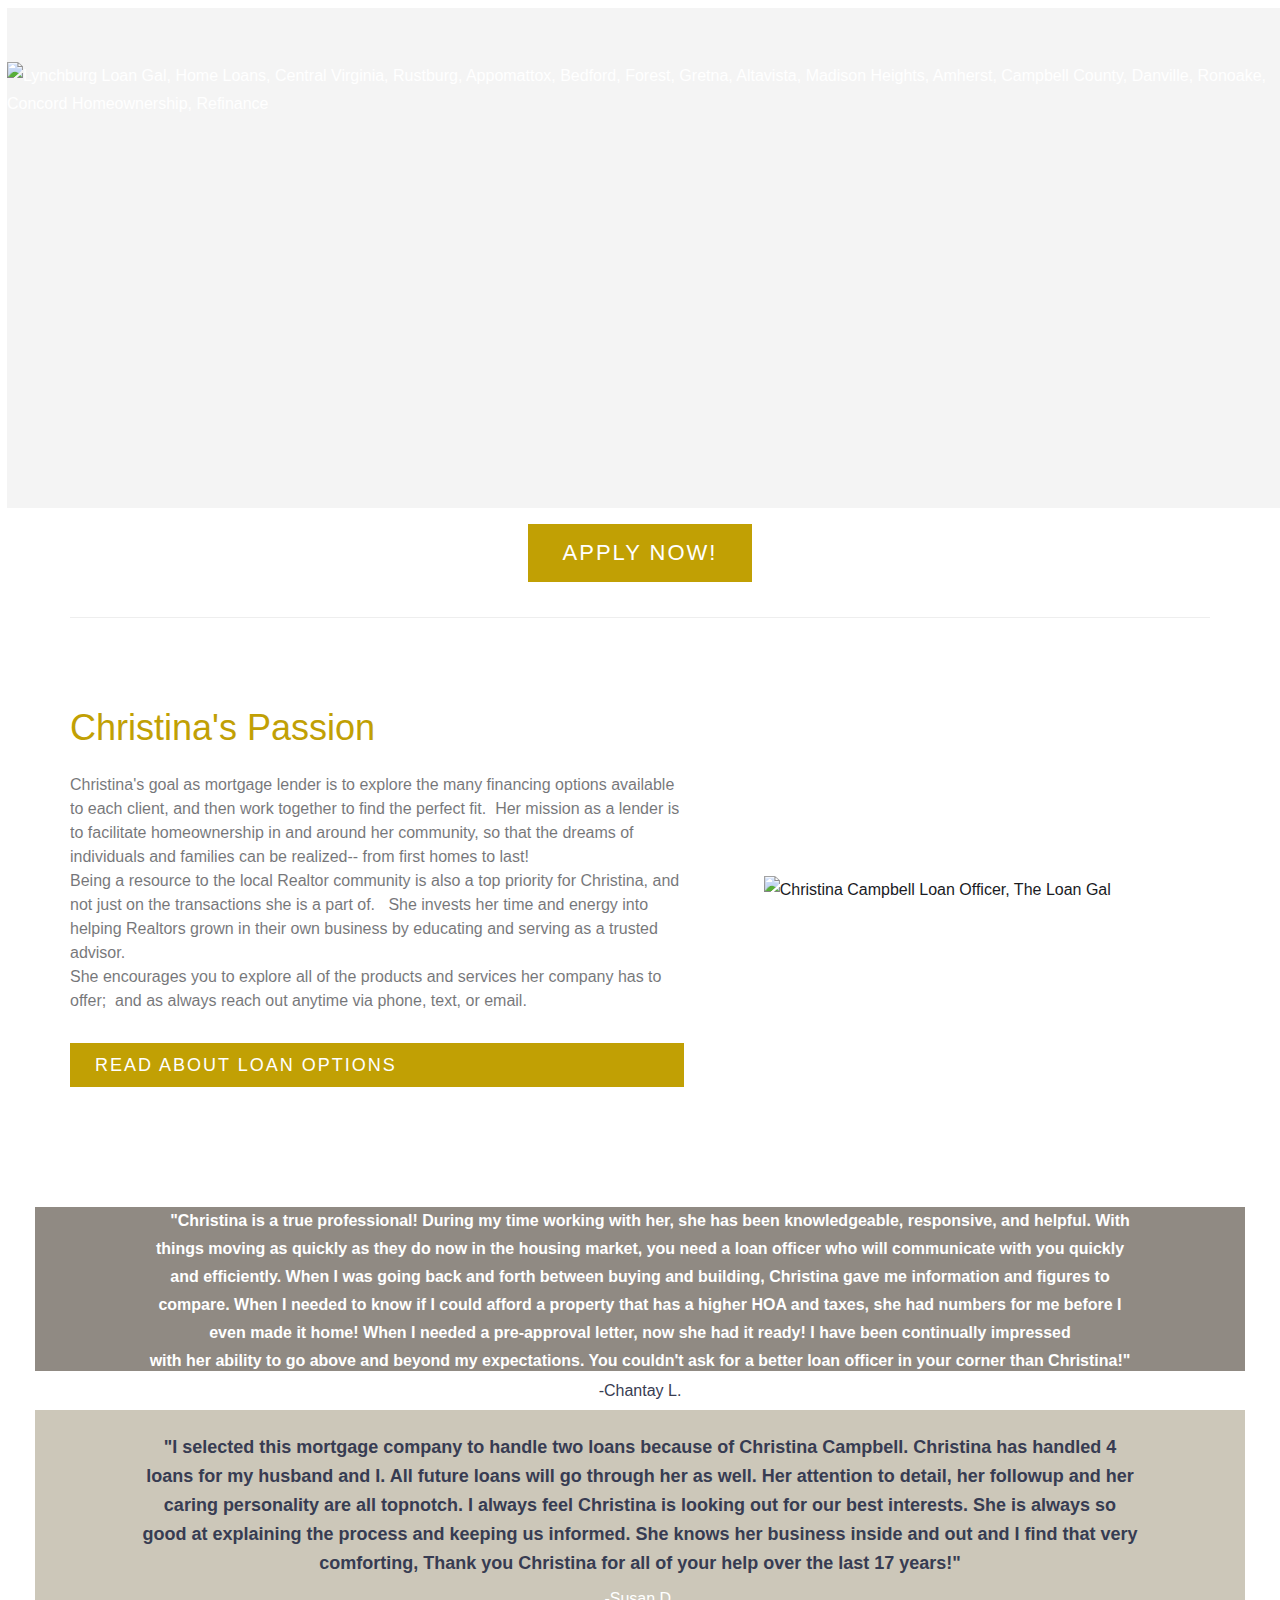
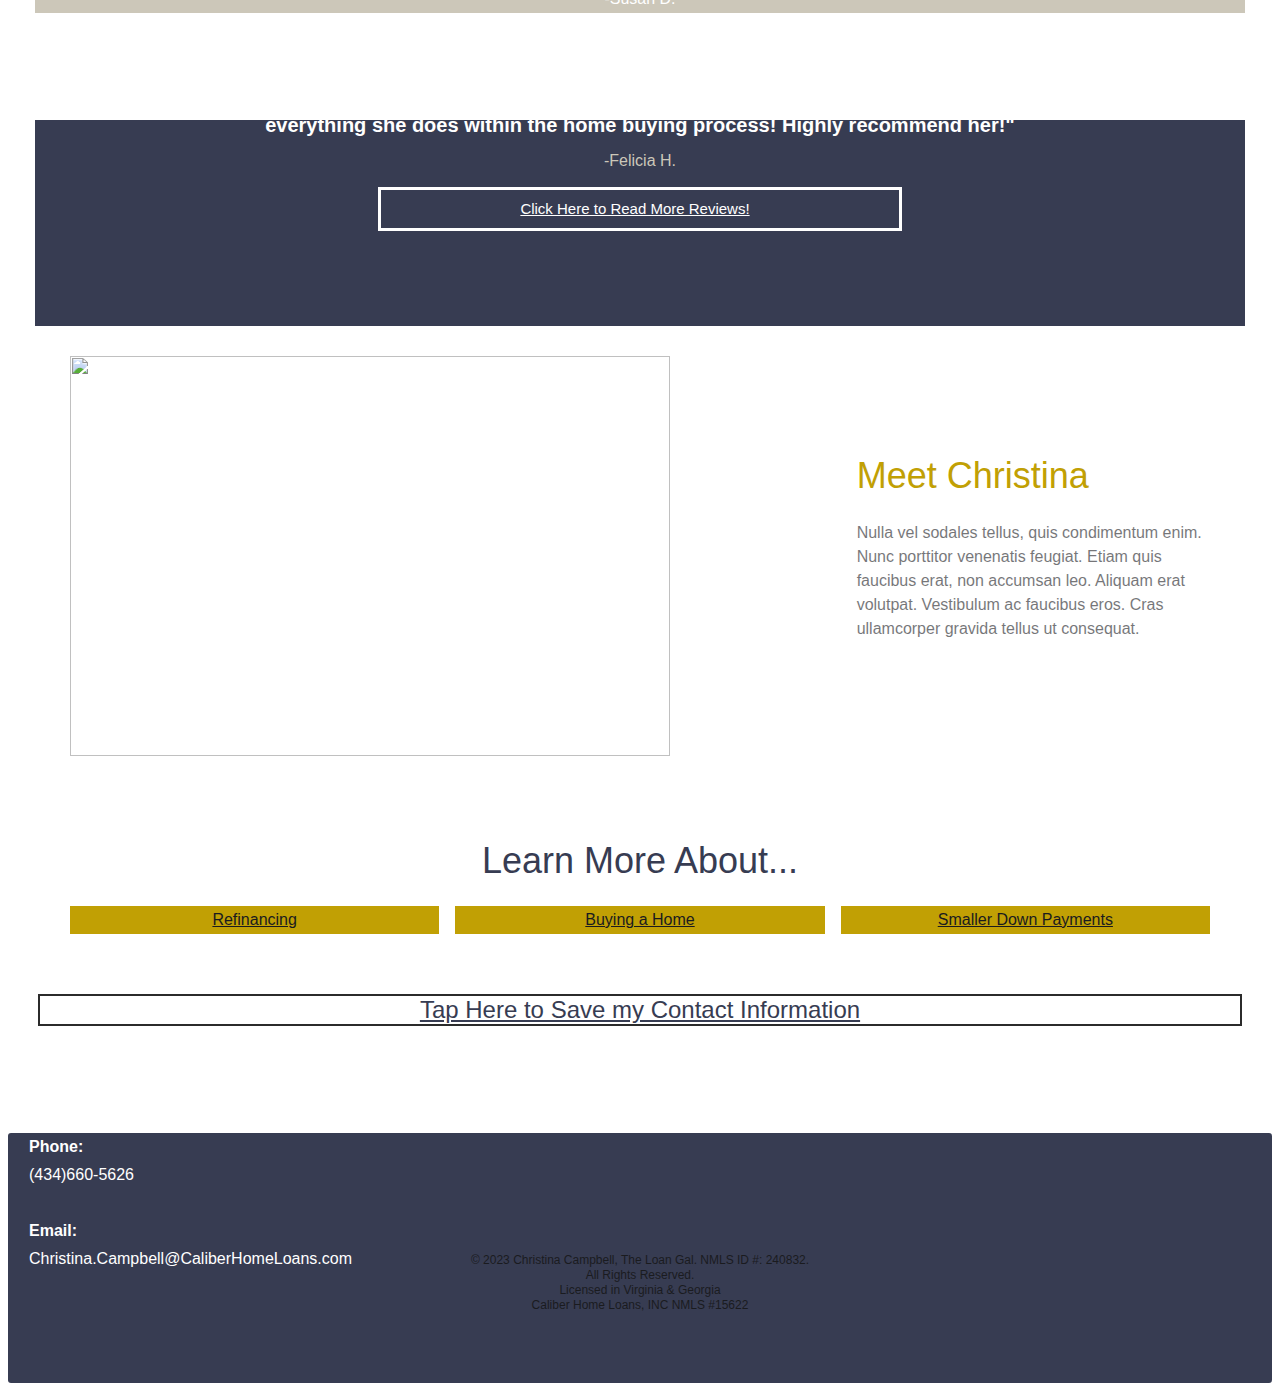
==== index.html @ cf4dddaa "Update index.html" ====
<!DOCTYPE html><!--  This site was created in Webflow. https://www.webflow.com  -->
<!--  Last Published: Tue Mar 28 2023 18:13:10 GMT+0000 (Coordinated Universal Time)  -->
<html data-wf-page="64230f84d6586d873f4a3967" data-wf-site="64230f84d6586def984a3964">
<head>
  <meta charset="utf-8">
  <title>Christina Campbell, The Loan Gal- Senior Mortgage Loan Lender, Branch Sales Manager | Caliber Home Loans - Lynchburg, VA</title>
  <meta content="Christina Campbell has been serving the Central Virginia area for over 20 years as a Mortgage Loan Specialist! Contact Christina today to learn which home purchase or refinancing options are best for you!" name="description">
  <meta content="Christina Campbell, The Loan Gal- Senior Mortgage Loan Lender, Branch Sales Manager | Caliber Home Loans - Lynchburg, VA" property="og:title">
  <meta content="Christina Campbell has been serving the Central Virginia area for over 20 years as a Mortgage Loan Specialist! Contact Christina today to learn which home purchase or refinancing options are best for you!" property="og:description">
  <meta content="Christina Campbell, The Loan Gal- Senior Mortgage Loan Lender, Branch Sales Manager | Caliber Home Loans - Lynchburg, VA" property="twitter:title">
  <meta content="Christina Campbell has been serving the Central Virginia area for over 20 years as a Mortgage Loan Specialist! Contact Christina today to learn which home purchase or refinancing options are best for you!" property="twitter:description">
  <meta property="og:type" content="website">
  <meta content="summary_large_image" name="twitter:card">
  <meta content="width=device-width, initial-scale=1" name="viewport">
  <meta content="Webflow" name="generator">
  <link href="css/normalize.css" rel="stylesheet" type="text/css">
  <link href="css/webflow.css" rel="stylesheet" type="text/css">
  <link href="css/christina-new.webflow.css" rel="stylesheet" type="text/css">
  <link href="https://fonts.googleapis.com" rel="preconnect">
  <link href="https://fonts.gstatic.com" rel="preconnect" crossorigin="anonymous">
  <script src="https://ajax.googleapis.com/ajax/libs/webfont/1.6.26/webfont.js" type="text/javascript"></script>
  <script type="text/javascript">WebFont.load({  google: {    families: ["Montserrat:100,100italic,200,200italic,300,300italic,400,400italic,500,500italic,600,600italic,700,700italic,800,800italic,900,900italic","Arimo:regular","Noto Serif Display:regular"]  }});</script>
  <!-- [if lt IE 9]><script src="https://cdnjs.cloudflare.com/ajax/libs/html5shiv/3.7.3/html5shiv.min.js" type="text/javascript"></script><![endif] -->
  <script type="text/javascript">!function(o,c){var n=c.documentElement,t=" w-mod-";n.className+=t+"js",("ontouchstart"in o||o.DocumentTouch&&c instanceof DocumentTouch)&&(n.className+=t+"touch")}(window,document);</script>
<!-- Favicon
  –––––––––––––––––––––––––––––––––––––––––––––––––– -->
  <link rel="icon" type="image/png" href="/images/120 x120.jpg">
	<link rel="apple-touch-icon" href="/images/120 x120.jpg">
<link rel="apple-touch-icon" sizes="152x152" href="/images/152x152.jpg">
<link rel="apple-touch-icon" sizes="180x180" href="/images/180x180.jpg">
<link rel="apple-touch-icon" sizes="167x167" href="images/167x167.jpg">
</head>
<body>
  <div class="section cc-store-home-wrap">
    <div class="intro-header"><img src="images/CC-Main-Logo-Script-Transparent.png" loading="lazy" sizes="(max-width: 479px) 100vw, 319.29168701171875px" srcset="images/CC-Main-Logo-Script-Transparent-p-500.png 500w, images/CC-Main-Logo-Script-Transparent-p-800.png 800w, images/CC-Main-Logo-Script-Transparent-p-1080.png 1080w, images/CC-Main-Logo-Script-Transparent.png 1626w" alt="Lynchburg Loan Gal, Home Loans, Central Virginia, Rustburg, Appomattox, Bedford, Forest, Gretna, Altavista, Madison Heights, Amherst, Campbell County, Danville, Ronoake, Concord Homeownership, Refinance" class="image"></div>
    <div class="section-2 wf-section">
		<a href="tel:4346605626"><img src="images/pHONE.png" loading="lazy" alt="" class="image-2"></a>
      <a href="https://myhome.caliberhomeloans.com/?loanofficerid=35346" class="button cc-jumbo-button cc-jumbo-white w-inline-block"> <div class="text-block">APPLY NOW!</div> </a>
		<a href="mailto:Christina.Campbell@CaliberHomeLoans.com"><img src="images/EMAIL.png" loading="lazy" alt="" class="image-3"></a>
      <div class="intro-content cc-homepage">
        <div class="intro-text"></div>
      </div>
    </div>
    <div class="container">
      <div class="divider"></div>
      <div class="section-3 wf-section">
		  <a href="https://www.linkedin.com/in/christina-campbellatmovementmortgage"><img src="images/LINKEDIN_1LINKEDIN.png" loading="lazy" alt="" class="image-11"></a>
		  <a href="https://www.facebook.com/LynchburgLoanGal/"><img src="images/FACEBOOK_1FACEBOOK.png" loading="lazy" facebook="https://www.facebook.com/LynchburgLoanGal/" id="https-www.facebook.com-LynchburgLoanGal" alt="" class="image-6"></a>
		  <a href="https://www.tiktok.com/@lynchburgloangal"><img src="images/TIKTOK_1TIKTOK.png" loading="lazy" alt="" class="image-7"></a>
		  <a href="https://www.youtube.com/@lynchburgloangal"><img src="images/YOUTUBE_1YOUTUBE.png" loading="lazy" alt="" class="image-8"></a>
		  <a href="https://www.instagram.com/lynchburgloangal/"><img src="images/INSTAGRAM_1INSTAGRAM.png" loading="lazy" alt="" class="image-9"></a>
		 <a href="https://twitter.com/lburgloangal"> <img src="images/TWITTER_1TWITTER.png" loading="lazy" alt="" class="image-10"></a>
		</div>
      <div class="home-content-wrap">
        <div class="w-layout-grid about-grid">
          <div id="w-node-_86e64837-0616-515b-4568-76c147234d34-3f4a3967" class="div-block">
            <div class="home-section-wrap">
              <h2 class="section-heading">Christina&#x27;s Passion</h2>
              <p class="paragraph-light">Christina&#x27;s goal as mortgage lender is to explore the many financing options available to each client, and then work together to find the perfect fit.  Her mission as a lender is to facilitate homeownership in and around her community, so that the dreams of individuals and families can be realized-- from first homes to last!<br>Being a resource to the local Realtor community is also a top priority for Christina, and not just on the transactions she is a part of.   She invests her time and energy into helping Realtors grown in their own business by educating and serving as a trusted advisor.<br>She encourages you to explore all of the products and services her company has to offer;  and as always reach out anytime via phone, text, or email.</p>
            </div>
            <a href="https://www.caliberhomeloans.com/loans-and-programs/" class="button w-inline-block">
              <div class="text-block-2">READ ABOUT LOAN OPTIONS</div>
            </a>
          </div><img src="images/image001-1.png" id="w-node-_86e64837-0616-515b-4568-76c147234d3f-3f4a3967" sizes="(max-width: 479px) 100vw, (max-width: 767px) 83vw, (max-width: 991px) 65vw, 450px" srcset="images/image001-1-p-500.png 500w, images/image001-1.png 530w" alt="Christina Campbell Loan Officer, The Loan Gal" class="image-4">
        </div>
      </div>
      <div class="section-4 wf-section">
        <div data-delay="4000" data-animation="cross" class="w-slider" data-autoplay="true" data-easing="ease" data-hide-arrows="false" data-disable-swipe="false" data-autoplay-limit="0" data-nav-spacing="3" data-duration="500" data-infinite="true">
          <div class="mask w-slider-mask">
            <div class="slide-5 w-slide">
              <p class="paragraph-12"><strong class="bold-text-3">&quot;Christina is a true professional! During my time working with her, she has been knowledgeable, responsive, and helpful. With things moving as quickly as they do now in the housing market, you need a loan officer who will communicate with you quickly and efficiently. When I was going back and forth between buying and building, Christina gave me information and figures to compare. When I needed to know if I could afford a property that has a higher HOA and taxes, she had numbers for me before I even made it home! When I needed a pre-approval letter, now she had it ready! I have been continually impressed<br> with her ability to go above and beyond my expectations. You couldn&#x27;t ask for a better loan officer in your corner than Christina!&quot;</strong></p>
              <p class="paragraph-7">-Chantay L.</p>
            </div>
            <div class="slide-4 w-slide">
              <p class="paragraph-16"><strong class="bold-text-4">&quot;I selected this mortgage company to handle two loans because of Christina Campbell. Christina has handled 4 loans for my husband and I. All future loans will go through her as well. Her attention to detail, her followup and her caring personality are all topnotch. I always feel Christina is looking out for our best interests. She is always so good at explaining the process and keeping us informed. She knows her business inside and out and I find that very comforting, Thank you Christina for all of your help over the last 17 years!&quot;</strong></p>
              <p class="paragraph-15">-Susan D.</p>
            </div>
            <div class="slide-6 w-slide">
              <p class="paragraph-13"><strong class="bold-text-2">&quot;Christina made buying our house so easy! She was always available to answer questions and quickly handle concerns. She is the best and definitely wants the best for her clients, which is clearly evident in everything she does within the home buying process! Highly recommend her!&quot;</strong></p>
              <a href="https://pro.experience.com/reviews/christina-campbell-262327" target="_blank" class="button-6 w-button">Click Here to Read More Reviews!</a>
              <p class="paragraph-14">-Felicia H.</p>
            </div>
          </div>
       
         
          <div class="slide-nav-2 w-slider-nav w-round"></div>
        </div>
      </div>
      <div class="w-layout-grid about-grid cc-about-2">
        <div id="w-node-_86e64837-0616-515b-4568-76c147234d41-3f4a3967">
          <div class="home-section-wrap">
            <h2 class="section-heading">Meet Christina</h2>
            <p class="paragraph-light">Nulla vel sodales tellus, quis condimentum enim. Nunc porttitor venenatis feugiat. Etiam quis faucibus erat, non accumsan leo. Aliquam erat volutpat. Vestibulum ac faucibus eros. Cras ullamcorper gravida tellus ut consequat.</p>
          </div>
        </div><img src="images/IMG_0101.jpg" id="w-node-_86e64837-0616-515b-4568-76c147234d4c-3f4a3967" sizes="(max-width: 767px) 94vw, 600px" srcset="images/IMG_0101-p-500.jpg 500w, images/IMG_0101-p-800.jpg 800w, images/IMG_0101-p-1080.jpg 1080w, images/IMG_0101-p-1600.jpg 1600w, images/IMG_0101-p-2000.jpg 2000w, images/IMG_0101-p-2600.jpg 2600w, images/IMG_0101-p-3200.jpg 3200w, images/IMG_0101.jpg 3744w" alt="" class="image-12">
      </div>
    </div>
  </div>
  <div class="section">
    <div class="container">
      <div class="blog-heading">
        <h2 class="work-heading">Learn More About...</h2> <a href="http://www.lynchburgloangal.com"></a>
        <div class="w-layout-grid grid">
          <a href="https://www.caliberhomeloans.com/learn/educational-resources/refinancing-what-to-expect/" target="_blank" class="button-2 w-button">Refinancing</a>
          <a href="https://www.caliberhomeloans.com/learn/educational-resources/process-for-buying-a-home/" target="_blank" class="button-3 w-button">Buying a Home</a>
          <a href="https://www.caliberhomeloans.com/learn/educational-resources/the-lowdown-on-low-down-payments/" target="_blank" class="button-4 w-button">Smaller Down Payments</a>
        </div>
      </div>
    </div>
    <div class="section-6 wf-section">
     <a href="Christina Campbell.vcf" class="button-7 w-button">Tap Here to Save my Contact Information</a>
    </div>
  </div>
  <div class="section-5 wf-section">
    <p class="paragraph-5"><strong>Phone:<br></strong>
      <a href="tel:4346605626" class="link">(434)660-5626<br></a>‍<br><strong>Email:<br></strong>
      <a href="mailto:Christina.Campbell@CaliberHomeLoans.com" class="link">Christina.Campbell@CaliberHomeLoans.com</a>
    </p><img src="images/CC-Initals-Stamp-Gold-Transparent.png" loading="lazy" sizes="(max-width: 479px) 47vw, (max-width: 767px) 10vw, (max-width: 991px) 8vw, 78.40625px" srcset="images/CC-Initals-Stamp-Gold-Transparent-p-500.png 500w, images/CC-Initals-Stamp-Gold-Transparent-p-800.png 800w, images/CC-Initals-Stamp-Gold-Transparent-p-1080.png 1080w, images/CC-Initals-Stamp-Gold-Transparent.png 1511w" alt="" class="image-5"><img src="images/Equal-Housing-Opportunity-Gold-Transparent.png" loading="lazy" width="30" sizes="(max-width: 479px) 20px, (max-width: 767px) 4vw, 30px" srcset="images/Equal-Housing-Opportunity-Gold-Transparent-p-500.png 500w, images/Equal-Housing-Opportunity-Gold-Transparent-p-800.png 800w, images/Equal-Housing-Opportunity-Gold-Transparent-p-1080.png 1080w, images/Equal-Housing-Opportunity-Gold-Transparent.png 1740w" alt="" class="image-13">
    <p class="paragraph-4">© 2023 Christina Campbell, The Loan Gal. NMLS ID #: 240832. <br>All Rights Reserved. <br>Licensed in Virginia &amp; Georgia<br>Caliber Home Loans, INC NMLS #15622</p>
    <a href="#" class="w-inline-block"></a>
  </div>
  <script src="https://d3e54v103j8qbb.cloudfront.net/js/jquery-3.5.1.min.dc5e7f18c8.js?site=64230f84d6586def984a3964" type="text/javascript" integrity="sha256-9/aliU8dGd2tb6OSsuzixeV4y/faTqgFtohetphbbj0=" crossorigin="anonymous"></script>
  <script src="js/webflow.js" type="text/javascript"></script>
  <!-- [if lte IE 9]><script src="https://cdnjs.cloudflare.com/ajax/libs/placeholders/3.0.2/placeholders.min.js"></script><![endif] -->
</body>
</html>
---- css/christina-new.webflow.css ----
.w-layout-grid {
  display: -ms-grid;
  display: grid;
  grid-auto-columns: 1fr;
  -ms-grid-columns: 1fr 1fr;
  grid-template-columns: 1fr 1fr;
  -ms-grid-rows: auto auto;
  grid-template-rows: auto auto;
  grid-row-gap: 16px;
  grid-column-gap: 16px;
}

body {
  font-family: Montserrat, sans-serif;
  color: #1a1b1f;
  font-size: 16px;
  line-height: 28px;
  font-weight: 400;
}

h1 {
  margin-top: 20px;
  margin-bottom: 15px;
  font-size: 44px;
  line-height: 62px;
  font-weight: 400;
}

h2 {
  margin-top: 10px;
  margin-bottom: 10px;
  font-size: 36px;
  line-height: 50px;
  font-weight: 400;
}

h3 {
  margin-top: 10px;
  margin-bottom: 10px;
  font-size: 30px;
  line-height: 46px;
  font-weight: 400;
}

h4 {
  margin-top: 10px;
  margin-bottom: 10px;
  font-size: 24px;
  line-height: 38px;
  font-weight: 400;
}

h5 {
  margin-top: 10px;
  margin-bottom: 10px;
  font-size: 20px;
  line-height: 34px;
  font-weight: 500;
}

h6 {
  margin-top: 10px;
  margin-bottom: 10px;
  font-size: 16px;
  line-height: 28px;
  font-weight: 500;
}

p {
  margin-bottom: 10px;
}

a {
  display: block;
  transition: opacity 200ms ease;
  color: #1a1b1f;
  text-decoration: underline;
}

a:hover {
  color: #32343a;
}

a:active {
  color: #43464d;
}

ul {
  margin-top: 20px;
  margin-bottom: 10px;
  padding-left: 40px;
  list-style-type: disc;
}

li {
  margin-bottom: 10px;
}

img {
  display: block;
}

label {
  margin-bottom: 10px;
  font-size: 12px;
  line-height: 20px;
  font-weight: 500;
  letter-spacing: 1px;
  text-transform: uppercase;
}

blockquote {
  margin-top: 25px;
  margin-bottom: 25px;
  padding: 15px 30px;
  border-left: 5px solid #e2e2e2;
  font-size: 20px;
  line-height: 34px;
}

figcaption {
  margin-top: 5px;
  opacity: 1;
  font-size: 14px;
  line-height: 26px;
  text-align: center;
}

.divider {
  height: 1px;
  margin-top: -52px;
  background-color: #eee;
}

.styleguide-content-wrap {
  text-align: center;
}

.section {
  margin-right: 30px;
  margin-left: 30px;
}

.section.cc-cta {
  padding-right: 80px;
  padding-left: 80px;
  background-color: #f4f4f4;
}

.styleguide-block {
  display: block;
  margin-top: 80px;
  margin-bottom: 80px;
  flex-direction: column;
  align-items: center;
  text-align: left;
}

.container {
  width: 100%;
  max-width: 1140px;
  margin-right: auto;
  margin-left: auto;
}

.paragraph-tiny {
  font-size: 12px;
  line-height: 20px;
}

.paragraph-bigger {
  margin-bottom: 10px;
  opacity: 1;
  font-size: 20px;
  line-height: 34px;
  font-weight: 400;
}

.paragraph-bigger.cc-bigger-light {
  opacity: 0.6;
}

.paragraph-bigger.cc-bigger-white-light {
  opacity: 0.6;
}

.button {
  padding: 12px 25px;
  border-radius: 0px;
  background-color: #c1a004;
  transition: background-color 400ms ease, opacity 400ms ease, color 400ms ease;
  color: #fff;
  font-size: 12px;
  line-height: 20px;
  letter-spacing: 2px;
  text-decoration: none;
  text-transform: uppercase;
}

.button:hover {
  background-color: #32343a;
  color: #fff;
}

.button:active {
  background-color: #43464d;
}

.button.cc-jumbo-button {
  padding: 16px 35px;
  font-size: 14px;
  line-height: 26px;
}

.button.cc-jumbo-button.cc-jumbo-white {
  background-color: #c1a004;
  font-family: Arimo, sans-serif;
  color: #000;
}

.button.cc-jumbo-button.cc-jumbo-white:hover {
  background-color: #f1f1f1;
}

.button.cc-jumbo-button.cc-jumbo-white:active {
  background-color: #e1e1e1;
}

.button.cc-contact-us {
  position: relative;
  z-index: 5;
}

.button.cc-white-button {
  padding: 16px 35px;
  background-color: #fff;
  color: #202020;
  font-size: 14px;
  line-height: 26px;
}

.button.cc-white-button:hover {
  background-color: hsla(0, 0%, 100%, 0.8);
}

.button.cc-white-button:active {
  background-color: hsla(0, 0%, 100%, 0.9);
}

.label {
  margin-bottom: 10px;
  font-size: 12px;
  line-height: 20px;
  font-weight: 500;
  letter-spacing: 1px;
  text-transform: uppercase;
}

.label.cc-styleguide-label {
  margin-bottom: 25px;
}

.label.cc-light {
  opacity: 0.6;
}

.label.cc-blog-date {
  margin-top: 20px;
  opacity: 0.6;
}

.heading-jumbo-tiny {
  margin-top: 10px;
  margin-bottom: 10px;
  font-size: 18px;
  line-height: 32px;
  font-weight: 500;
  text-transform: uppercase;
}

.rich-text {
  width: 70%;
  margin-right: auto;
  margin-bottom: 100px;
  margin-left: auto;
}

.rich-text p {
  margin-top: 15px;
  margin-bottom: 25px;
  opacity: 0.6;
}

.rich-text figcaption {
  opacity: 0.6;
}

.rich-text figure {
  margin-top: 25px;
  padding-bottom: 20px;
}

.paragraph-light {
  opacity: 0.6;
  font-family: Arimo, sans-serif;
  line-height: 24px;
}

.heading-jumbo {
  max-height: 400px;
  margin-top: 10px;
  margin-bottom: 10px;
  background-image: url('../images/CC-Main-Logo-Script-Transparent.png');
  background-position: 0px 0px;
  background-size: cover;
  font-size: 64px;
  line-height: 80px;
  text-transform: none;
}

.heading-jumbo-small {
  margin-top: 10px;
  margin-bottom: 15px;
  font-size: 36px;
  line-height: 50px;
  font-weight: 400;
  text-transform: none;
}

.styleguide-button-wrap {
  margin-top: 10px;
  margin-bottom: 10px;
}

.styleguide-header-wrap {
  display: flex;
  height: 460px;
  padding: 30px;
  flex-direction: column;
  justify-content: center;
  align-items: center;
  background-color: #1a1b1f;
  color: #fff;
  text-align: center;
}

.paragraph-small {
  font-size: 14px;
  line-height: 26px;
}

.logo-link {
  z-index: 1;
}

.logo-link:hover {
  opacity: 0.8;
}

.logo-link:active {
  opacity: 0.7;
}

.menu {
  position: absolute;
  left: 0%;
  top: 0%;
  right: 0%;
  bottom: 0%;
  z-index: 0;
  display: flex;
  justify-content: center;
  align-items: center;
}

.navigation-wrap {
  position: relative;
  display: flex;
  justify-content: space-between;
  align-items: center;
  flex: 1;
}

.navigation {
  display: flex;
  padding: 30px 50px;
  align-items: center;
  background-color: transparent;
}

.navigation-item {
  padding-top: 9px;
  padding-bottom: 9px;
  opacity: 0.6;
  font-size: 12px;
  line-height: 20px;
  font-weight: 500;
  letter-spacing: 1px;
  text-transform: uppercase;
}

.navigation-item:hover {
  opacity: 0.9;
}

.navigation-item:active {
  opacity: 0.8;
}

.navigation-item.w--current {
  opacity: 1;
  color: #1a1b1f;
  font-weight: 600;
}

.navigation-item.w--current:hover {
  opacity: 0.8;
  color: #32343a;
}

.navigation-item.w--current:active {
  opacity: 0.7;
  color: #32343a;
}

.logo-image {
  display: block;
  height: 30px;
}

.navigation-items {
  display: flex;
  justify-content: center;
  align-items: center;
  flex: 0 0 auto;
}

.footer-wrap {
  display: flex;
  padding-top: 70px;
  padding-bottom: 70px;
  justify-content: center;
  align-items: center;
}

.webflow-link {
  display: flex;
  align-items: center;
  opacity: 0.5;
  transition: opacity 400ms ease;
  text-decoration: none;
}

.webflow-link:hover {
  opacity: 1;
}

.webflow-link:active {
  opacity: 0.8;
}

.webflow-logo-tiny {
  margin-top: -2px;
  margin-right: 8px;
}

.cta-text {
  width: 70%;
  margin-right: auto;
  margin-bottom: 35px;
  margin-left: auto;
}

.cta-wrap {
  display: flex;
  padding-top: 110px;
  padding-bottom: 120px;
  justify-content: center;
  text-align: center;
}

.intro-header {
  position: static;
  display: block;
  overflow: auto;
  height: 500px;
  max-height: none;
  margin-right: -40px;
  margin-bottom: 100px;
  margin-left: -31px;
  justify-content: center;
  flex-wrap: wrap;
  align-items: center;
  grid-auto-columns: 1fr;
  grid-column-gap: 16px;
  grid-row-gap: 16px;
  -ms-grid-columns: 1fr 1fr;
  grid-template-columns: 1fr 1fr;
  -ms-grid-rows: auto auto;
  grid-template-rows: auto auto;
  background-color: #f4f4f4;
  background-image: url('../images/Heading.png');
  background-position: 0px 0px;
  background-size: cover;
  background-attachment: fixed;
  color: #fff;
  background-clip: border-box;
  -webkit-text-fill-color: inherit;
  -o-object-fit: fill;
  object-fit: fill;
}

.intro-header.cc-subpage {
  height: 480px;
  background-color: #000;
  background-image: none;
  color: #fff;
}

.intro-content {
  width: 70%;
  max-width: 1140px;
  text-align: center;
}

.intro-content.cc-homepage {
  margin-right: auto;
  margin-bottom: 20px;
  margin-left: auto;
}

.motto-wrap {
  width: 80%;
  margin-right: auto;
  margin-bottom: 85px;
  margin-left: auto;
  text-align: center;
}

.about-story-wrap {
  width: 80%;
  margin: 80px auto;
  text-align: center;
}

.our-services-grid {
  margin-bottom: 120px;
  grid-column-gap: 80px;
  grid-row-gap: 60px;
  -ms-grid-rows: auto 60px auto;
  grid-template-areas: ". . ."
    ". . .";
  -ms-grid-columns: 1fr 80px 1fr 80px 1fr;
  grid-template-columns: 1fr 1fr 1fr;
}

.section-heading-wrap {
  margin-top: 80px;
  margin-bottom: 80px;
  text-align: center;
}

.service-icon {
  margin-bottom: 30px;
}

.status-message {
  padding: 9px 30px;
  background-color: #202020;
  color: #fff;
  font-size: 14px;
  line-height: 26px;
  text-align: center;
}

.status-message.cc-success-message {
  background-color: #12b878;
}

.status-message.cc-error-message {
  background-color: #db4b68;
}

.status-message.cc-no-data {
  display: block;
  width: 70%;
  margin: 100px auto;
}

.contact-form-wrap {
  padding: 45px 50px 50px;
  border-style: solid;
  border-width: 1px;
  border-color: #eee;
}

.contact-form-grid {
  margin-top: 100px;
  margin-bottom: 100px;
  align-items: start;
  grid-column-gap: 80px;
  grid-row-gap: 30px;
  grid-template-areas: ". .";
  -ms-grid-columns: 2.5fr 80px 1fr;
  grid-template-columns: 2.5fr 1fr;
  -ms-grid-rows: auto;
  grid-template-rows: auto;
}

.details-wrap {
  margin-bottom: 30px;
}

.get-in-touch-form {
  display: flex;
  flex-direction: column;
}

.text-field {
  margin-bottom: 18px;
  padding: 21px 20px;
  border: 1px solid #e4e4e4;
  border-radius: 0px;
  transition: border-color 400ms ease;
  font-size: 14px;
  line-height: 26px;
}

.text-field:hover {
  border-color: #e3e6eb;
}

.text-field:active {
  border-color: #43464d;
}

.text-field:focus {
  border-color: #43464d;
}

.text-field::-moz-placeholder {
  color: rgba(50, 52, 58, 0.4);
}

.text-field::-ms-input-placeholder {
  color: rgba(50, 52, 58, 0.4);
}

.text-field::placeholder {
  color: rgba(50, 52, 58, 0.4);
}

.text-field.cc-contact-field {
  margin-bottom: 25px;
}

.text-field.cc-textarea {
  height: 200px;
  padding-top: 12px;
}

.contact-form {
  display: flex;
  width: 100%;
  margin-right: auto;
  margin-bottom: 0px;
  margin-left: auto;
  flex-direction: column;
  align-items: stretch;
}

.contact-form-heading-wrap {
  margin-bottom: 40px;
}

.contact-heading {
  margin-top: 0px;
  margin-bottom: 15px;
  font-weight: 400;
}

.map {
  height: 460px;
  margin-bottom: 100px;
  line-height: 20px;
}

.contact-team-name-wrap {
  margin-bottom: 30px;
}

.our-contacts {
  margin-bottom: 120px;
  grid-column-gap: 80px;
  grid-row-gap: 60px;
  grid-template-areas: ". . .";
  -ms-grid-columns: 1fr 80px 1fr 80px 1fr;
  grid-template-columns: 1fr 1fr 1fr;
  -ms-grid-rows: auto;
  grid-template-rows: auto;
  text-align: center;
}

.contact-team-details-wrap {
  margin-top: 30px;
}

.contact-team-pic {
  height: 150px;
  margin-bottom: 30px;
  background-color: #f4f4f4;
}

.team-pic {
  width: 100%;
  height: 420px;
  margin-bottom: 40px;
  background-color: #f4f4f4;
}

.team-members {
  margin-bottom: 60px;
  grid-column-gap: 30px;
  grid-row-gap: 30px;
  -ms-grid-rows: auto 30px auto;
  grid-template-areas: ". . ."
    ". . .";
  -ms-grid-columns: 1fr 30px 1fr 30px 1fr;
  grid-template-columns: 1fr 1fr 1fr;
}

.team-member-title-wrap {
  display: flex;
  width: 100%;
  margin-bottom: 60px;
  flex-direction: column;
  justify-content: center;
  align-items: center;
}

.team-member-name {
  margin-bottom: 5px;
  opacity: 1;
  font-size: 20px;
  line-height: 34px;
  font-weight: 400;
}

.projects-grid {
  margin-bottom: 60px;
  grid-column-gap: 30px;
  grid-row-gap: 30px;
  grid-template-areas: "."
    "."
    ".";
  -ms-grid-columns: 1fr;
  grid-template-columns: 1fr;
  -ms-grid-rows: auto 30px auto 30px auto;
  grid-template-rows: auto auto auto;
}

.project-name-wrap {
  display: flex;
  width: 100%;
  margin-bottom: 60px;
  flex-direction: column;
  justify-content: center;
  align-items: center;
  text-align: center;
}

.project-name-link {
  margin-bottom: 5px;
  font-size: 20px;
  line-height: 34px;
  font-weight: 400;
  text-decoration: none;
}

.project-name-link:hover {
  opacity: 0.8;
}

.project-name-link:active {
  opacity: 0.7;
}

.project-cover-link {
  margin-bottom: 40px;
}

.project-cover-link:hover {
  opacity: 0.8;
}

.project-cover-link:active {
  opacity: 0.7;
}

.project-overview-header {
  display: flex;
  height: 620px;
  margin-bottom: 100px;
  justify-content: center;
  align-items: center;
  background-color: #f4f4f4;
  background-image: url('../images/portfolio-1---wide.svg');
  background-position: 50% 50%;
  background-size: cover;
  color: #fff;
}

.project-overview-header.cc-project-2-header {
  background-image: url('../images/portfolio-2---wide.svg');
  background-position: 50% 50%;
}

.project-overview-header.cc-project-3-header {
  background-image: url('../images/portfolio-3---wide.svg');
  background-size: cover;
}

.project-details-grid {
  margin-top: 100px;
  margin-bottom: 100px;
  align-items: start;
  grid-column-gap: 80px;
  grid-row-gap: 30px;
  grid-template-areas: ". .";
  -ms-grid-columns: 1fr 80px 2fr;
  grid-template-columns: 1fr 2fr;
  -ms-grid-rows: auto;
  grid-template-rows: auto;
}

.project-pics {
  margin-bottom: 120px;
}

.detail-image {
  width: 100%;
  margin-bottom: 30px;
}

.blog-detail-header-wrap {
  width: 70%;
  margin: 60px auto;
}

.detail-header-image {
  display: block;
  width: 100%;
  height: 620px;
  margin-bottom: 60px;
  background-image: url('https://d3e54v103j8qbb.cloudfront.net/img/background-image.svg');
  background-position: 0px 0px;
  background-size: cover;
}

.detail-header-image.w--current {
  margin-bottom: 60px;
}

.blog-list-wrap {
  margin-bottom: 100px;
}

.blog-item {
  display: block;
  margin-right: auto;
  margin-bottom: 80px;
  margin-left: auto;
  flex-direction: column;
  justify-content: center;
  text-align: center;
}

.blog-preview-image {
  display: block;
  width: 100%;
  height: 620px;
  margin-bottom: 45px;
  background-image: url('https://d3e54v103j8qbb.cloudfront.net/img/background-image.svg');
  background-position: 0px 0px;
  background-size: cover;
  transition: opacity 600ms ease;
}

.blog-preview-image:hover {
  opacity: 0.8;
}

.blog-preview-image:active {
  opacity: 0.7;
}

.blog-summary-wrap {
  width: 70%;
  margin-right: auto;
  margin-bottom: 20px;
  margin-left: auto;
  text-align: left;
}

.blog-heading-link {
  margin-bottom: 10px;
  font-size: 30px;
  line-height: 46px;
  font-weight: 400;
  text-decoration: none;
}

.blog-heading-link:hover {
  opacity: 0.8;
}

.blog-heading-link:active {
  opacity: 0.7;
}

.contact-email-link {
  margin-bottom: 5px;
  opacity: 0.6;
}

.contact-email-link:hover {
  opacity: 1;
}

.contact-email-link:active {
  opacity: 0.8;
}

.protected-form {
  display: flex;
  flex-direction: column;
}

.protected-wrap {
  display: flex;
  padding-top: 90px;
  padding-bottom: 100px;
  justify-content: center;
}

.protected-heading {
  margin-bottom: 30px;
}

.utility-page-wrap {
  display: flex;
  width: 100vw;
  height: 100vh;
  max-height: 100%;
  max-width: 100%;
  padding: 30px;
  justify-content: center;
  align-items: center;
  color: #fff;
  text-align: center;
}

._404-wrap {
  display: flex;
  width: 100%;
  height: 100%;
  padding: 30px;
  flex-direction: column;
  justify-content: center;
  align-items: center;
  background-color: #1a1b1f;
}

._404-content-wrap {
  margin-bottom: 20px;
}

.home-content-wrap {
  margin-top: 41px;
  margin-bottom: 120px;
}

.home-section-wrap {
  margin-bottom: 30px;
}

.section-heading {
  margin-top: 10px;
  margin-bottom: 20px;
  font-family: 'Noto Serif Display', sans-serif;
  color: #c1a004;
  font-weight: 400;
}

.about-grid {
  margin-bottom: 80px;
  align-items: center;
  grid-column-gap: 80px;
  grid-row-gap: 30px;
  grid-template-areas: ". .";
  -ms-grid-columns: 2.75fr 80px 2fr;
  grid-template-columns: 2.75fr 2fr;
  -ms-grid-rows: auto;
  grid-template-rows: auto;
}

.about-grid.cc-about-2 {
  grid-template-areas: ". .";
  -ms-grid-columns: 2fr 1fr;
  grid-template-columns: 2fr 1fr;
}

.intro-text {
  width: 80%;
  margin-right: auto;
  margin-bottom: 35px;
  margin-left: auto;
}

.collection-wrap {
  display: flex;
  margin-right: -15px;
  margin-left: -15px;
  justify-content: center;
  flex-wrap: wrap;
  align-items: flex-start;
  align-content: flex-start;
}

.work-heading {
  margin-top: 10px;
  margin-bottom: 20px;
  font-family: 'Noto Serif Display', sans-serif;
  color: #373c52;
  font-weight: 400;
}

.blog-heading {
  margin-bottom: 60px;
  text-align: center;
}

.blog-preview-wrap {
  width: 33.33%;
  padding-right: 45px;
  padding-bottom: 30px;
  padding-left: 15px;
}

.collection-list-wrapper {
  margin-bottom: 120px;
}

.business-article-heading {
  margin-top: 10px;
  margin-bottom: 10px;
  font-size: 24px;
  line-height: 38px;
  font-weight: 500;
  text-decoration: none;
}

.business-article-heading:hover {
  opacity: 0.8;
}

.business-article-heading:active {
  opacity: 0.7;
}

._w-lightbox-caption {
  background-color: rgba(0, 0, 0, 0.6);
}

.image {
  display: block;
  max-height: 400px;
  margin-top: 54px;
  margin-right: auto;
  margin-left: auto;
  -ms-grid-row-align: center;
  align-self: center;
  order: 0;
  flex: 0 auto;
}

.text-block {
  font-family: 'Noto Serif Display', sans-serif;
  color: #fff;
  font-size: 22px;
}

.section-2 {
  display: -ms-grid;
  display: grid;
  margin-top: -101px;
  justify-content: stretch;
  justify-items: center;
  align-items: center;
  align-content: stretch;
  grid-auto-columns: 1fr;
  grid-column-gap: 16px;
  grid-row-gap: 16px;
  -ms-grid-columns: 0.5fr 1fr 0.5fr;
  grid-template-columns: 0.5fr 1fr 0.5fr;
  grid-template-rows: repeat(auto-fit, 91px);
}

.image-2 {
  display: block;
  margin-right: auto;
  margin-left: auto;
}

.image-3 {
  margin-right: auto;
  margin-left: auto;
}

.image-4 {
  max-width: 450px;
}

.grid {
  grid-template-areas: "Area";
  -ms-grid-columns: 1fr 1fr 1fr;
  grid-template-columns: 1fr 1fr 1fr;
  -ms-grid-rows: auto;
  grid-template-rows: auto;
}

.button-2 {
  background-color: #c1a004;
  font-family: Arimo, sans-serif;
}

.button-3 {
  background-color: #c1a004;
  font-family: Arimo, sans-serif;
}

.button-4 {
  background-color: #c1a004;
  font-family: Arimo, sans-serif;
}

.slide-6 {
  background-color: #373c52;
}

.slide-nav-2 {
  bottom: 0px;
  margin-top: -12px;
}

.paragraph-13 {
  margin-top: 107px;
  margin-right: 105px;
  margin-left: 105px;
  font-family: Arimo, sans-serif;
  font-size: 20px;
  text-align: center;
}

.bold-text-2 {
  position: relative;
  top: -65px;
  font-family: Arimo, sans-serif;
  color: #fff;
  text-align: center;
}

.slide-4 {
  background-color: #ccc7b9;
}

.paragraph-16 {
  margin-top: 28px;
  margin-right: 105px;
  margin-left: 105px;
  font-family: Arimo, sans-serif;
  color: #373c52;
  font-size: 20px;
  text-align: center;
}

.bold-text-4 {
  position: relative;
  top: 22px;
  width: 800px;
  font-family: Arimo, sans-serif;
  font-size: 18px;
}

.slide-5 {
  margin-right: auto;
  margin-bottom: 39px;
  margin-left: auto;
  background-color: #908a83;
  -o-object-fit: fill;
  object-fit: fill;
}

.bold-text-3 {
  position: relative;
  top: auto;
  margin-left: 20px;
  font-family: Arimo, sans-serif;
  text-align: center;
}

.paragraph-14 {
  position: relative;
  top: -151px;
  margin-top: 40px;
  font-family: Arimo, sans-serif;
  color: #ccc7b9;
  text-align: center;
}

.button-6 {
  position: relative;
  left: auto;
  top: -27px;
  right: auto;
  display: flex;
  margin-right: 343px;
  margin-left: 343px;
  padding: 5px 10px 5px 0px;
  justify-content: center;
  align-items: center;
  border: 3px solid #fff;
  background-color: transparent;
  color: #fff;
  font-size: 15px;
}

.paragraph-15 {
  margin-top: 30px;
  font-family: Arimo, sans-serif;
  color: #fff;
  text-align: center;
}

.paragraph-12 {
  position: relative;
  margin-top: 41px;
  margin-right: 105px;
  margin-left: 105px;
  font-family: Arimo, sans-serif;
  color: #fff;
  text-align: center;
}

.paragraph-7 {
  position: relative;
  top: 34px;
  margin-top: -42px;
  margin-bottom: 0px;
  font-family: Arimo, sans-serif;
  color: #373c52;
  text-align: center;
}

.icon-3 {
  background-color: transparent;
}

.image-11 {
  position: relative;
  top: 2px;
  right: -414px;
  margin: -107px auto 36px;
  padding-right: 0px;
}

.image-6 {
  position: relative;
  left: -414px;
  top: 0px;
  display: block;
  margin-top: -85px;
  margin-right: auto;
  margin-left: auto;
  padding-left: 0px;
}

.image-7 {
  position: relative;
  top: 1px;
  right: -250px;
  margin: -50px auto -15px;
  padding-right: 0px;
  padding-left: 0px;
}

.image-8 {
  position: relative;
  right: -100px;
  margin-top: -49px;
  margin-right: auto;
  margin-left: auto;
  padding-left: 0px;
}

.image-9 {
  position: relative;
  left: -100px;
  margin-top: -50px;
  margin-right: auto;
  margin-left: auto;
  padding-right: 0px;
  padding-left: 0px;
}

.image-10 {
  position: relative;
  left: -250px;
  display: block;
  margin: -49px auto 57px;
  padding-left: 0px;
}

.section-3 {
  margin-top: 125px;
}

.image-12 {
  width: 600px;
  height: 400px;
  -o-object-fit: cover;
  object-fit: cover;
  -o-object-position: 50% 20%;
  object-position: 50% 20%;
}

.section-4 {
  margin-right: -35px;
  margin-bottom: 42px;
  margin-left: -35px;
}

.section-5 {
  height: 250px;
  margin-top: -56px;
  border-style: solid;
  border-width: 0px;
  border-color: #373c52;
  border-radius: 3px;
  background-color: #373c52;
}

.paragraph-5 {
  height: 180px;
  margin-left: 21px;
  border-style: solid;
  border-width: 0px;
  border-color: #ccc7b9;
  font-family: Arimo, sans-serif;
  color: #fff;
}

.link {
  color: #fff;
  text-decoration: none;
}

.image-5 {
  position: static;
  top: -52px;
  display: block;
  height: 100px;
  margin-top: -164px;
  margin-right: 10px;
  margin-left: auto;
  padding-right: 0px;
}

.image-13 {
  display: block;
  margin-top: 85px;
  margin-right: auto;
  margin-left: auto;
}

.paragraph-4 {
  overflow: visible;
  max-height: 12px;
  margin-top: -91px;
  margin-right: auto;
  margin-left: auto;
  font-family: Arimo, sans-serif;
  font-size: 12px;
  line-height: 15px;
  text-align: center;
  -o-object-fit: fill;
  object-fit: fill;
}

.section-6 {
  margin-top: 28px;
  margin-bottom: 163px;
}

.button-7 {
  display: flex;
  justify-content: center;
  align-items: center;
  border-style: solid;
  border-width: 2px;
  border-color: #2b2b2b;
  background-color: transparent;
  font-family: 'Noto Serif Display', sans-serif;
  color: #373c52;
  font-size: 24px;
}

.text-block-2 {
  font-family: 'Noto Serif Display', sans-serif;
  font-size: 18px;
}

@media screen and (max-width: 991px) {
  .section.cc-cta {
    padding-right: 0px;
    padding-left: 0px;
  }

  .styleguide-block {
    text-align: center;
  }

  .container {
    margin-top: 28px;
  }

  .button {
    justify-content: center;
  }

  .button.cc-contact-us {
    display: none;
  }

  .heading-jumbo {
    font-size: 56px;
    line-height: 70px;
  }

  .logo-link.w--current {
    flex: 1;
  }

  .menu-icon {
    display: block;
  }

  .menu {
    position: static;
    margin-left: 30px;
  }

  .navigation-wrap {
    background-color: #fff;
  }

  .navigation {
    padding: 25px 30px;
  }

  .navigation-item {
    padding: 15px 30px;
    transition: background-color 400ms ease, opacity 400ms ease, color 400ms ease;
    text-align: center;
  }

  .navigation-item:hover {
    background-color: #f7f8f9;
  }

  .navigation-item:active {
    background-color: #eef0f3;
  }

  .menu-button {
    padding: 0px;
  }

  .menu-button.w--open {
    background-color: transparent;
  }

  .navigation-items {
    background-color: #fff;
  }

  .cta-text {
    width: auto;
  }

  .cta-wrap {
    width: auto;
    padding: 80px 50px 90px;
  }

  .our-services-grid {
    width: 80%;
    margin-right: auto;
    margin-left: auto;
    grid-template-areas: ". ."
      ". ."
      ". .";
    -ms-grid-columns: 1fr 1fr;
    grid-template-columns: 1fr 1fr;
    -ms-grid-rows: auto auto auto;
    grid-template-rows: auto auto auto;
    text-align: center;
  }

  .service-icon {
    display: inline-block;
  }

  .contact-form-grid {
    width: 80%;
    margin-right: auto;
    margin-left: auto;
    grid-row-gap: 50px;
    grid-template-areas: "."
      ".";
    -ms-grid-columns: 1fr;
    grid-template-columns: 1fr;
    -ms-grid-rows: auto 50px auto;
    grid-template-rows: auto auto;
    text-align: center;
  }

  .get-in-touch-form {
    text-align: left;
  }

  .our-contacts {
    width: 80%;
    margin-right: auto;
    margin-left: auto;
    grid-template-areas: "."
      "."
      ".";
    -ms-grid-columns: 1fr;
    grid-template-columns: 1fr;
    -ms-grid-rows: auto auto auto;
    grid-template-rows: auto auto auto;
  }

  .team-members {
    grid-template-areas: ". ."
      ". ."
      ". .";
    -ms-grid-columns: 1fr 1fr;
    grid-template-columns: 1fr 1fr;
    -ms-grid-rows: auto auto auto;
    grid-template-rows: auto auto auto;
  }

  .team-member-title-wrap {
    margin-bottom: 30px;
  }

  .project-details-grid {
    width: 80%;
    margin-right: auto;
    margin-left: auto;
    grid-row-gap: 50px;
    grid-template-areas: "."
      ".";
    -ms-grid-columns: 1fr;
    grid-template-columns: 1fr;
    -ms-grid-rows: auto 50px auto;
    grid-template-rows: auto auto;
    text-align: center;
  }

  .blog-detail-header-wrap {
    width: 70%;
  }

  .detail-header-image {
    height: 460px;
  }

  .blog-item {
    width: 80%;
  }

  .blog-preview-image {
    height: 460px;
  }

  .blog-summary-wrap {
    width: 100%;
  }

  .home-section-wrap {
    margin-top: -44px;
  }

  .section-heading {
    margin-top: 53px;
  }

  .about-grid {
    grid-row-gap: 50px;
    grid-template-areas: "."
      ".";
    -ms-grid-columns: 1fr;
    grid-template-columns: 1fr;
    -ms-grid-rows: auto 50px auto;
    grid-template-rows: auto auto;
    text-align: center;
  }

  .about-grid.cc-about-2 {
    grid-template-areas: "."
      ".";
    -ms-grid-columns: 1fr;
    grid-template-columns: 1fr;
  }

  .intro-text {
    width: auto;
  }

  .collection-wrap {
    margin-right: 0px;
    margin-left: 0px;
    flex-direction: column;
    flex-wrap: nowrap;
    align-items: center;
  }

  .work-heading {
    margin-top: -16px;
  }

  .blog-preview-wrap {
    width: 80%;
    padding-right: 15px;
    text-align: center;
  }

  .image-4 {
    width: 500px;
    height: 400px;
    max-width: none;
    margin-right: auto;
    margin-left: auto;
    border-radius: 0px;
    -o-object-fit: cover;
    object-fit: cover;
    -o-object-position: 50% 8%;
    object-position: 50% 8%;
  }

  .slide-nav-2 {
    bottom: 0px;
    margin-top: 3px;
  }

  .paragraph-13 {
    position: relative;
    top: -31px;
    margin-top: 63px;
    margin-right: 72px;
    margin-left: 72px;
    font-size: 20px;
  }

  .bold-text-2 {
    position: relative;
    top: 4px;
    color: #fff;
  }

  .paragraph-16 {
    margin-top: 51px;
    margin-right: 72px;
    margin-left: 71px;
    font-size: 18px;
    line-height: 12px;
  }

  .bold-text-4 {
    position: static;
    top: 7px;
    margin-left: 0px;
    font-size: 18px;
    line-height: 24px;
  }

  .bold-text-3 {
    position: relative;
    top: -1px;
    margin-left: 2px;
    font-size: 14px;
    line-height: 16px;
  }

  .paragraph-14 {
    top: -77px;
    margin-top: 21px;
    font-size: 15px;
  }

  .button-6 {
    left: -6px;
    top: 17px;
    margin-top: -26px;
    margin-right: 206px;
    margin-left: 206px;
    padding-left: 10px;
  }

  .paragraph-15 {
    position: relative;
    top: 4px;
    margin-top: -52px;
    padding-top: 48px;
    font-size: 15px;
  }

  .paragraph-12 {
    margin-top: 15px;
    margin-right: 72px;
    margin-left: 72px;
    font-size: 12px;
    line-height: 25px;
  }

  .paragraph-7 {
    position: relative;
    top: 1px;
    margin-top: -7px;
    margin-bottom: 10px;
    font-size: 15px;
    text-align: center;
  }

  .image-11 {
    right: -336px;
  }

  .image-6 {
    left: -336px;
    padding-left: 0px;
  }

  .image-7 {
    right: -200px;
  }

  .image-8 {
    right: -75px;
  }

  .image-9 {
    left: -75px;
  }

  .image-10 {
    left: -200px;
  }

  .image-12 {
    margin-right: auto;
    margin-left: auto;
  }

  .section-4 {
    margin-top: -68px;
  }

  .section-5 {
    height: 200px;
  }

  .paragraph-5 {
    position: relative;
    top: 15px;
    margin-top: 0px;
    outline-color: #fff;
    outline-offset: 0px;
    outline-style: none;
    outline-width: 3px;
    color: #fff;
    line-height: 16px;
    text-decoration: none;
    white-space: normal;
  }

  .link {
    color: #fff;
    text-decoration: none;
  }

  .image-5 {
    height: 80px;
    margin-top: -180px;
  }

  .image-13 {
    position: relative;
    left: auto;
    right: auto;
    display: block;
    margin-top: 81px;
    margin-right: auto;
    margin-left: auto;
  }

  .paragraph-4 {
    margin-left: -10px;
    color: #908a82;
  }

  .div-block {
    margin-top: -52px;
  }
}

@media screen and (max-width: 767px) {
  .section {
    margin-right: 15px;
    margin-left: 15px;
  }

  .section.cc-cta {
    padding: 15px;
  }

  .section.cc-home-wrap {
    margin-right: 15px;
    margin-left: 15px;
  }

  .section.cc-store-home-wrap {
    margin-right: 15px;
    margin-left: 15px;
  }

  .container {
    margin-top: 23px;
    text-align: center;
  }

  .paragraph-bigger {
    font-size: 16px;
    line-height: 28px;
  }

  .button.cc-jumbo-button.cc-jumbo-white {
    padding-right: 60px;
    padding-left: 60px;
  }

  .rich-text {
    width: 90%;
    max-width: 470px;
    text-align: left;
  }

  .paragraph-light {
    margin-top: -23px;
    color: #373c52;
    font-size: 14px;
  }

  .heading-jumbo {
    font-size: 50px;
    line-height: 64px;
  }

  .heading-jumbo-small {
    font-size: 30px;
    line-height: 52px;
  }

  .logo-link {
    padding-left: 0px;
  }

  .navigation {
    padding: 20px 30px;
  }

  .cta-wrap {
    padding-right: 30px;
    padding-left: 30px;
  }

  .intro-header {
    height: 600px;
    margin-top: -25px;
  }

  .intro-content {
    width: 80%;
  }

  .our-services-grid {
    grid-row-gap: 60px;
    grid-template-areas: "."
      "."
      "."
      "."
      "."
      ".";
    -ms-grid-columns: 1fr;
    grid-template-columns: 1fr;
    -ms-grid-rows: auto 60px auto 60px auto 60px auto 60px auto 60px auto;
    grid-template-rows: auto auto auto auto auto auto;
  }

  .status-message.cc-no-data {
    width: 80%;
    max-width: 470px;
  }

  .contact-form-wrap {
    padding: 30px;
  }

  .text-field.cc-contact-field {
    text-align: left;
  }

  .text-field.cc-textarea {
    text-align: left;
  }

  .team-pic {
    height: 300px;
    margin-bottom: 30px;
  }

  .team-member-name {
    font-size: 16px;
    line-height: 28px;
  }

  .project-name-wrap {
    margin-bottom: 30px;
  }

  .project-name-link {
    font-size: 16px;
    line-height: 28px;
  }

  .detail-image {
    margin-bottom: 15px;
  }

  .blog-detail-header-wrap {
    width: 90%;
    max-width: 470px;
    text-align: left;
  }

  .blog-item {
    width: 90%;
    max-width: 470px;
  }

  .blog-summary-wrap {
    text-align: center;
  }

  .utility-page-wrap {
    padding: 15px;
  }

  ._404-wrap {
    padding: 30px;
  }

  .section-heading {
    font-size: 30px;
  }

  .about-grid.cc-about-2 {
    grid-column-gap: 0px;
    grid-row-gap: 0px;
  }

  .work-heading {
    margin-top: -73px;
    font-size: 30px;
  }

  .text-block {
    margin-right: -47px;
    margin-left: -47px;
    font-family: Arimo, sans-serif;
    font-size: 15px;
    line-height: 15px;
  }

  .section-2 {
    margin-top: -190px;
    -ms-grid-columns: 0.25fr 1fr 0.25fr;
    grid-template-columns: 0.25fr 1fr 0.25fr;
  }

  .image-4 {
    width: 400px;
  }

  .button-2 {
    height: 50px;
  }

  .button-3 {
    height: 50px;
    padding-right: 0px;
    padding-left: 0px;
  }

  .button-4 {
    height: 50px;
    margin-right: auto;
    margin-left: auto;
    padding-right: 14px;
    padding-left: 14px;
    font-size: 15px;
    line-height: 17px;
  }

  .left-arrow {
    margin-left: -13px;
    font-size: 25px;
  }

  .paragraph-13 {
    position: static;
    display: flex;
    margin-top: 57px;
    margin-right: 81px;
    margin-left: 81px;
    justify-content: center;
    align-items: center;
  }

  .bold-text-2 {
    position: relative;
    top: -2px;
    margin-top: -2px;
    font-size: 15px;
    line-height: 20px;
  }

  .right-arrow {
    margin-right: -13px;
    font-size: 25px;
  }

  .paragraph-16 {
    position: static;
    top: -71px;
    display: flex;
    margin-top: 50px;
    margin-right: 38px;
    margin-left: 63px;
    padding-top: 0px;
    justify-content: center;
    align-items: center;
    font-size: 15px;
  }

  .bold-text-4 {
    position: static;
    top: 68px;
    display: flex;
    margin-top: -15px;
    margin-right: 2px;
    margin-left: -19px;
    flex-direction: column;
    justify-content: center;
    align-items: center;
    font-size: 15px;
    line-height: 20px;
  }

  .bold-text-3 {
    top: -8px;
    margin-left: -6px;
    font-size: 12px;
  }

  .paragraph-14 {
    margin-top: 9px;
    font-size: 13px;
  }

  .button-6 {
    position: relative;
    left: 106px;
    top: 6px;
    right: 21px;
    margin-top: 39px;
    margin-right: 216px;
    margin-left: -6px;
    font-size: 12px;
  }

  .paragraph-15 {
    top: auto;
    display: flex;
    margin-top: -1px;
    margin-left: 0px;
    padding-top: 0px;
    justify-content: center;
    align-items: center;
    font-size: 13px;
  }

  .paragraph-12 {
    display: flex;
    margin-top: 56px;
    margin-right: 63px;
    margin-left: 63px;
    justify-content: center;
    align-items: center;
    font-size: 16px;
    line-height: 16px;
  }

  .paragraph-7 {
    top: -13px;
    margin-top: -8px;
    margin-bottom: 20px;
    padding-top: 4px;
    padding-bottom: 30px;
    font-size: 13px;
    text-align: center;
  }

  .image-11 {
    right: -199px;
  }

  .image-6 {
    left: -199px;
  }

  .image-7 {
    right: -120px;
  }

  .image-8 {
    right: -40px;
  }

  .image-9 {
    left: -45px;
  }

  .image-10 {
    left: -120px;
  }

  .image-12 {
    height: 340px;
  }

  .section-5 {
    height: 175px;
    margin-top: -111px;
    margin-bottom: -108px;
  }

  .paragraph-5 {
    position: relative;
    top: 7px;
    margin-top: 96px;
    font-size: 12px;
    line-height: 17px;
  }

  .image-5 {
    position: static;
    left: -416px;
    display: block;
    height: 60px;
    margin: -184px 10px auto auto;
  }

  .image-13 {
    position: relative;
    left: auto;
    top: auto;
    width: 20px;
    height: 20px;
    margin-top: 83px;
    margin-left: auto;
  }

  .paragraph-4 {
    position: relative;
    top: 6px;
    right: -7px;
    margin-top: -77px;
    font-size: 10px;
    line-height: 12px;
  }

  .button-7 {
    margin-top: -28px;
    font-size: 20px;
  }

  .text-block-2 {
    font-size: 15px;
  }
}

@media screen and (max-width: 479px) {
  h1 {
    font-size: 36px;
    line-height: 52px;
  }

  .button {
    padding-right: 12px;
    padding-left: 12px;
  }

  .rich-text {
    width: 100%;
    max-width: none;
  }

  .paragraph-light {
    margin-right: 5px;
    margin-left: 4px;
    font-size: 14px;
    line-height: 20px;
  }

  .heading-jumbo {
    font-size: 36px;
    line-height: 48px;
  }

  .menu {
    margin-left: 15px;
  }

  .navigation {
    padding-right: 20px;
    padding-left: 20px;
  }

  .menu-button {
    flex: 0 0 auto;
  }

  .menu-button.w--open {
    flex: 0 0 auto;
  }

  .cta-wrap {
    padding-right: 15px;
    padding-left: 15px;
  }

  .intro-header {
    height: 600px;
    margin-right: -21px;
  }

  .status-message.cc-no-data {
    width: 100%;
  }

  .contact-form-grid {
    width: 100%;
  }

  .our-contacts {
    width: 90%;
  }

  .team-members {
    grid-template-areas: "."
      "."
      "."
      "."
      "."
      ".";
    -ms-grid-columns: 1fr;
    grid-template-columns: 1fr;
    -ms-grid-rows: auto auto auto auto auto auto;
    grid-template-rows: auto auto auto auto auto auto;
  }

  .project-details-grid {
    width: 100%;
  }

  .blog-detail-header-wrap {
    width: 100%;
    max-width: none;
  }

  .blog-item {
    width: 100%;
    max-width: none;
  }

  .section-heading {
    margin-top: 102px;
  }

  .about-grid {
    grid-row-gap: 0px;
  }

  .work-heading {
    font-size: 26px;
  }

  .image {
    max-height: 300px;
    margin-top: 97px;
  }

  .text-block {
    font-family: Arimo, sans-serif;
    font-size: 15px;
    text-align: center;
  }

  .section-2 {
    margin-top: -187px;
  }

  .image-4 {
    width: 300px;
    height: 300px;
    margin-top: -20px;
    margin-right: auto;
    margin-left: auto;
  }

  .grid {
    display: flex;
    margin-top: -8px;
    margin-right: auto;
    margin-left: auto;
    flex-direction: column;
    justify-content: center;
    align-items: center;
    align-content: center;
    -ms-grid-columns: 0.75fr 1.5fr 0.75fr;
    grid-template-columns: 0.75fr 1.5fr 0.75fr;
  }

  .button-2 {
    margin-top: -13px;
    margin-bottom: -9px;
  }

  .button-3 {
    display: block;
    margin: 0px -14px -6px;
    padding: 9px 12px;
  }

  .button-4 {
    display: flex;
    margin-top: -4px;
    align-items: center;
  }

  .left-arrow {
    height: 20px;
    margin-left: 0px;
  }

  .slide-nav-2 {
    top: auto;
    bottom: 0px;
    margin-top: -11px;
    margin-bottom: -10px;
    margin-left: 2px;
    padding-top: 0px;
  }

  .paragraph-13 {
    margin-top: 47px;
    margin-right: 30px;
    margin-left: 38px;
    font-size: 17px;
    line-height: 18px;
  }

  .bold-text-2 {
    left: auto;
    top: -32px;
    margin-top: 11px;
    margin-right: -8px;
    margin-left: -8px;
    align-self: flex-start;
    flex: 1;
  }

  .icon-4 {
    margin-left: 2px;
  }

  .right-arrow {
    height: 20px;
    margin-right: 6px;
    margin-left: -12px;
  }

  .paragraph-16 {
    margin-top: 47px;
    margin-right: 43px;
    margin-left: 59px;
    justify-content: center;
    align-items: center;
    font-size: 16px;
    line-height: 18px;
  }

  .bold-text-4 {
    position: relative;
    top: 5px;
    margin-top: -14px;
    margin-right: -14px;
    margin-left: -25px;
    justify-content: center;
    align-items: center;
    -ms-grid-row-align: center;
    align-self: center;
    flex: 0 auto;
    font-size: 14px;
    line-height: 16px;
  }

  .slide-5 {
    height: 500px;
    margin-top: 1px;
    margin-bottom: 0px;
  }

  .bold-text-3 {
    position: relative;
    top: 5px;
    display: flex;
    width: auto;
    margin-top: -7px;
    margin-right: -2px;
    margin-left: -2px;
    padding-right: 0px;
    flex-direction: column;
    justify-content: center;
    align-items: center;
    align-self: center;
    order: 0;
    flex: 1;
    font-size: 12px;
    line-height: 16px;
  }

  .paragraph-14 {
    top: -33px;
    margin-top: -34px;
    font-size: 12px;
  }

  .mask {
    position: static;
    margin-top: 35px;
    margin-bottom: 47px;
  }

  .button-6 {
    left: 117px;
    top: 16px;
    right: 0px;
    margin-top: -18px;
    margin-right: 181px;
    margin-left: -55px;
    padding: 5px 8px;
    font-size: 10px;
  }

  .paragraph-15 {
    margin-top: -6px;
    font-size: 12px;
  }

  .paragraph-12 {
    top: auto;
    display: inline-block;
    margin-top: 40px;
    margin-right: 26px;
    margin-left: 26px;
    font-size: 12px;
    line-height: 18px;
  }

  .paragraph-7 {
    position: relative;
    top: auto;
    margin-top: -1px;
    margin-bottom: 0px;
    padding-top: 0px;
    padding-bottom: 0px;
    font-size: 12px;
  }

  .icon-3 {
    margin-right: -5px;
  }

  .image-11 {
    top: auto;
    right: -130px;
    height: 40px;
    margin-top: -105px;
  }

  .image-6 {
    left: -130px;
    top: auto;
    height: 40px;
    margin-top: -75px;
    margin-left: auto;
  }

  .image-7 {
    top: auto;
    right: -80px;
    height: 40px;
    margin-top: -41px;
    margin-left: auto;
  }

  .image-8 {
    right: -30px;
    height: 40px;
    margin-top: -42px;
    margin-left: auto;
  }

  .image-9 {
    left: -30px;
    height: 40px;
    margin-top: -37px;
    margin-left: auto;
  }

  .image-10 {
    left: -80px;
    height: 40px;
    margin-top: -40px;
    margin-left: auto;
    padding-top: 0px;
  }

  .section-3 {
    margin-right: auto;
    margin-left: auto;
    background-color: transparent;
  }

  .image-12 {
    height: 234px;
    margin-bottom: -53px;
  }

  .section-5 {
    height: 150px;
    margin-top: -131px;
    margin-bottom: auto;
  }

  .paragraph-5 {
    height: 100px;
    margin-top: 39px;
    margin-left: 9px;
    font-size: 10px;
    line-height: 10px;
  }

  .image-5 {
    height: 30px;
    margin-top: -100px;
    margin-left: auto;
  }

  .image-13 {
    margin-left: auto;
  }

  .paragraph-4 {
    margin-top: -72px;
    font-size: 8px;
    line-height: 10px;
  }

  .button-7 {
    margin-top: -17px;
    padding-top: 0px;
    padding-bottom: 0px;
    font-size: 16px;
    line-height: 24px;
    text-align: center;
  }

  .text-block-2 {
    font-size: 14px;
  }
}

#w-node-_86e64837-0616-515b-4568-76c147234d34-3f4a3967 {
  -ms-grid-column: 1;
  grid-column-start: 1;
  -ms-grid-column-span: 1;
  grid-column-end: 2;
  -ms-grid-row: 1;
  grid-row-start: 1;
  -ms-grid-row-span: 1;
  grid-row-end: 2;
}

#w-node-_86e64837-0616-515b-4568-76c147234d3f-3f4a3967 {
  -ms-grid-column: 2;
  grid-column-start: 2;
  -ms-grid-column-span: 1;
  grid-column-end: 3;
  -ms-grid-row: 1;
  grid-row-start: 1;
  -ms-grid-row-span: 1;
  grid-row-end: 2;
}

#w-node-_86e64837-0616-515b-4568-76c147234d41-3f4a3967 {
  -ms-grid-column: 2;
  grid-column-start: 2;
  -ms-grid-column-span: 1;
  grid-column-end: 3;
  -ms-grid-row: 1;
  grid-row-start: 1;
  -ms-grid-row-span: 1;
  grid-row-end: 2;
}

#w-node-_86e64837-0616-515b-4568-76c147234d4c-3f4a3967 {
  -ms-grid-column: 1;
  grid-column-start: 1;
  -ms-grid-column-span: 1;
  grid-column-end: 2;
  -ms-grid-row: 1;
  grid-row-start: 1;
  -ms-grid-row-span: 1;
  grid-row-end: 2;
}

#w-node-_8c59153b-2cf5-b4a5-59d2-027558bfc168-3f4a3967 {
  -ms-grid-column: span 1;
  grid-column-start: span 1;
  -ms-grid-column-span: 1;
  grid-column-end: span 1;
  -ms-grid-row: span 1;
  grid-row-start: span 1;
  -ms-grid-row-span: 1;
  grid-row-end: span 1;
}

#w-node-d94ba9df-a099-1793-4bfb-7b9303534122-3f4a3967 {
  -ms-grid-column: span 1;
  grid-column-start: span 1;
  -ms-grid-column-span: 1;
  grid-column-end: span 1;
  -ms-grid-row: span 1;
  grid-row-start: span 1;
  -ms-grid-row-span: 1;
  grid-row-end: span 1;
}

#w-node-_04d4059d-2215-f3ad-8eeb-e8314c79e994-3f4a3967 {
  -ms-grid-column: span 1;
  grid-column-start: span 1;
  -ms-grid-column-span: 1;
  grid-column-end: span 1;
  -ms-grid-row: span 1;
  grid-row-start: span 1;
  -ms-grid-row-span: 1;
  grid-row-end: span 1;
}

@media screen and (max-width: 991px) {
  #w-node-_86e64837-0616-515b-4568-76c147234d34-3f4a3967 {
    -ms-grid-column: 1;
    grid-column-start: 1;
    -ms-grid-row: 2;
    grid-row-start: 2;
    -ms-grid-column-span: 1;
    grid-column-end: 2;
    -ms-grid-row-span: 1;
    grid-row-end: 3;
  }

  #w-node-_86e64837-0616-515b-4568-76c147234d3f-3f4a3967 {
    -ms-grid-column: 1;
    grid-column-start: 1;
    -ms-grid-row: 1;
    grid-row-start: 1;
    -ms-grid-column-span: 1;
    grid-column-end: 2;
    -ms-grid-row-span: 1;
    grid-row-end: 2;
  }

  #w-node-_86e64837-0616-515b-4568-76c147234d41-3f4a3967 {
    -ms-grid-column: 1;
    grid-column-start: 1;
    -ms-grid-row: 2;
    grid-row-start: 2;
    -ms-grid-column-span: 1;
    grid-column-end: 2;
    -ms-grid-row-span: 1;
    grid-row-end: 3;
  }

  #w-node-_86e64837-0616-515b-4568-76c147234d4c-3f4a3967 {
    -ms-grid-column: 1;
    grid-column-start: 1;
    -ms-grid-row: 1;
    grid-row-start: 1;
    -ms-grid-column-span: 1;
    grid-column-end: 2;
    -ms-grid-row-span: 1;
    grid-row-end: 2;
  }
}

@media screen and (max-width: 767px) {
  #w-node-_8c59153b-2cf5-b4a5-59d2-027558bfc168-3f4a3967 {
    -ms-grid-row-align: center;
    align-self: center;
  }

  #w-node-d94ba9df-a099-1793-4bfb-7b9303534122-3f4a3967 {
    -ms-grid-row-align: center;
    align-self: center;
    -ms-grid-column-align: auto;
    justify-self: auto;
  }

  #w-node-_04d4059d-2215-f3ad-8eeb-e8314c79e994-3f4a3967 {
    -ms-grid-row-align: center;
    align-self: center;
    -ms-grid-column-align: center;
    justify-self: center;
  }
}

@media screen and (max-width: 479px) {
  #w-node-_86e64837-0616-515b-4568-76c147234d3f-3f4a3967 {
    -ms-grid-column: 1;
    grid-column-start: 1;
    -ms-grid-column-span: 1;
    grid-column-end: 2;
    -ms-grid-row: 1;
    grid-row-start: 1;
    -ms-grid-row-span: 1;
    grid-row-end: 2;
    -ms-grid-row-align: auto;
    align-self: auto;
    -ms-grid-column-align: auto;
    justify-self: auto;
  }
}
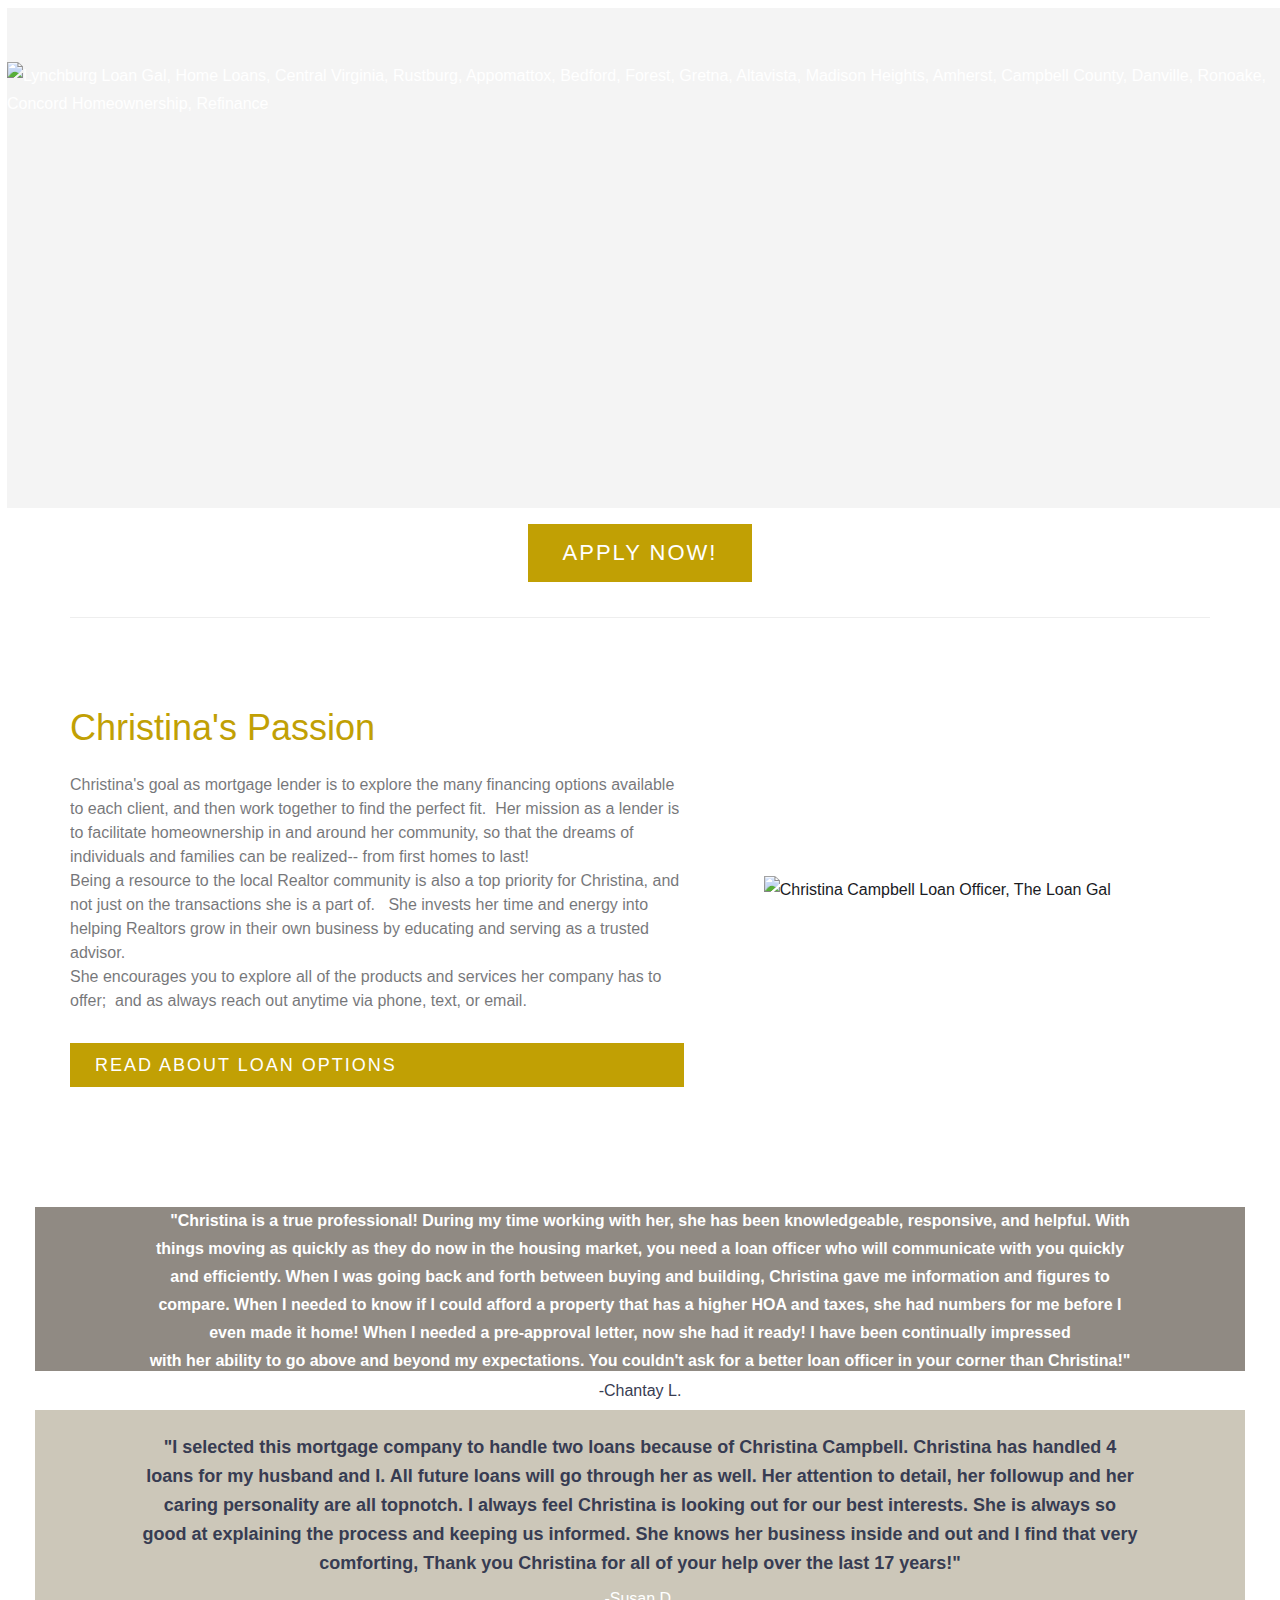
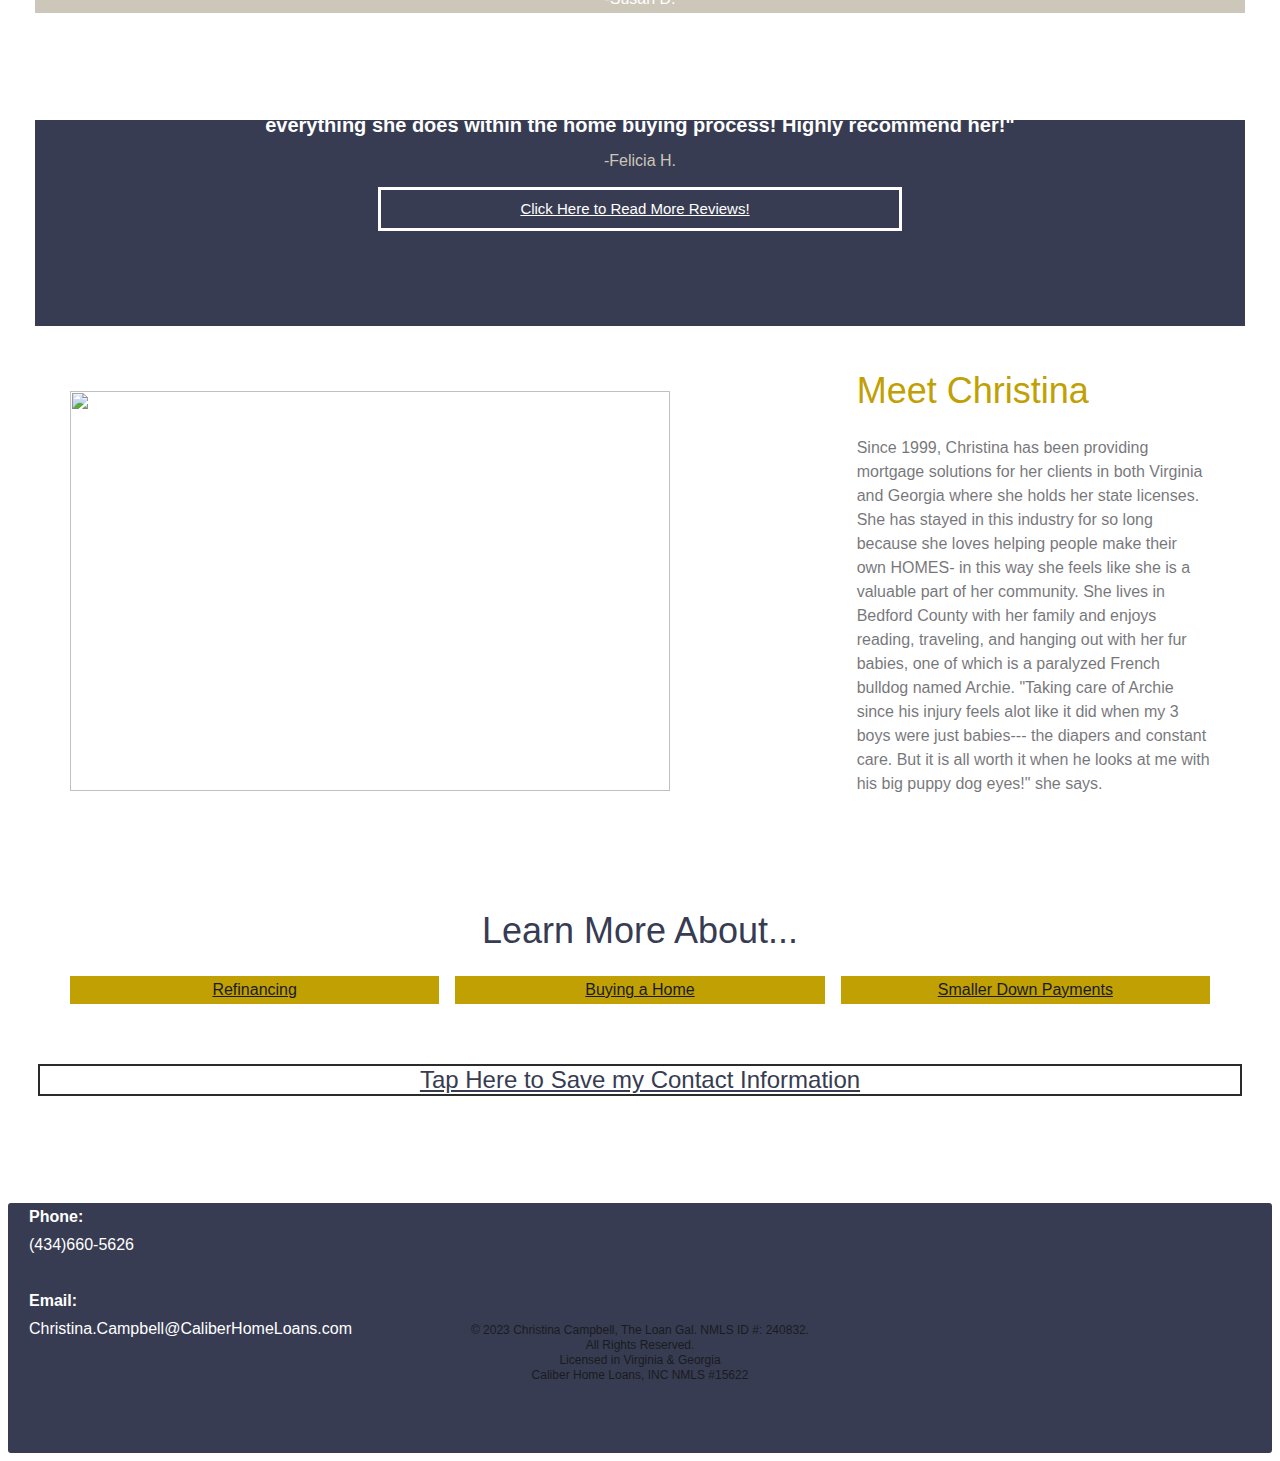
==== commit ab105a3f: "Update index.html" ====
--- a/index.html
+++ b/index.html
@@ -56,7 +56,7 @@
           <div id="w-node-_86e64837-0616-515b-4568-76c147234d34-3f4a3967" class="div-block">
             <div class="home-section-wrap">
               <h2 class="section-heading">Christina&#x27;s Passion</h2>
-              <p class="paragraph-light">Christina&#x27;s goal as mortgage lender is to explore the many financing options available to each client, and then work together to find the perfect fit.  Her mission as a lender is to facilitate homeownership in and around her community, so that the dreams of individuals and families can be realized-- from first homes to last!<br>Being a resource to the local Realtor community is also a top priority for Christina, and not just on the transactions she is a part of.   She invests her time and energy into helping Realtors grown in their own business by educating and serving as a trusted advisor.<br>She encourages you to explore all of the products and services her company has to offer;  and as always reach out anytime via phone, text, or email.</p>
+              <p class="paragraph-light">Christina&#x27;s goal as mortgage lender is to explore the many financing options available to each client, and then work together to find the perfect fit.  Her mission as a lender is to facilitate homeownership in and around her community, so that the dreams of individuals and families can be realized-- from first homes to last!<br>Being a resource to the local Realtor community is also a top priority for Christina, and not just on the transactions she is a part of.   She invests her time and energy into helping Realtors grow in their own business by educating and serving as a trusted advisor.<br>She encourages you to explore all of the products and services her company has to offer;  and as always reach out anytime via phone, text, or email.</p>
             </div>
             <a href="https://www.caliberhomeloans.com/loans-and-programs/" class="button w-inline-block">
               <div class="text-block-2">READ ABOUT LOAN OPTIONS</div>
@@ -90,7 +90,7 @@
         <div id="w-node-_86e64837-0616-515b-4568-76c147234d41-3f4a3967">
           <div class="home-section-wrap">
             <h2 class="section-heading">Meet Christina</h2>
-            <p class="paragraph-light">Nulla vel sodales tellus, quis condimentum enim. Nunc porttitor venenatis feugiat. Etiam quis faucibus erat, non accumsan leo. Aliquam erat volutpat. Vestibulum ac faucibus eros. Cras ullamcorper gravida tellus ut consequat.</p>
+            <p class="paragraph-light">Since 1999, Christina has been providing mortgage solutions for her clients in both Virginia and Georgia where she holds her state licenses.  She has stayed in this industry for so long because she loves helping people make their own HOMES- in this way she feels like she is a valuable part of her community.  She lives in Bedford County  with her family and enjoys reading, traveling, and hanging out with her fur babies, one of which is a paralyzed French bulldog named Archie.  "Taking care of Archie since his injury feels alot like it did when my 3 boys were just babies--- the diapers and constant care.  But it is all worth it when he looks at me with his big puppy dog eyes!" she says.</p>
           </div>
         </div><img src="images/IMG_0101.jpg" id="w-node-_86e64837-0616-515b-4568-76c147234d4c-3f4a3967" sizes="(max-width: 767px) 94vw, 600px" srcset="images/IMG_0101-p-500.jpg 500w, images/IMG_0101-p-800.jpg 800w, images/IMG_0101-p-1080.jpg 1080w, images/IMG_0101-p-1600.jpg 1600w, images/IMG_0101-p-2000.jpg 2000w, images/IMG_0101-p-2600.jpg 2600w, images/IMG_0101-p-3200.jpg 3200w, images/IMG_0101.jpg 3744w" alt="" class="image-12">
       </div>
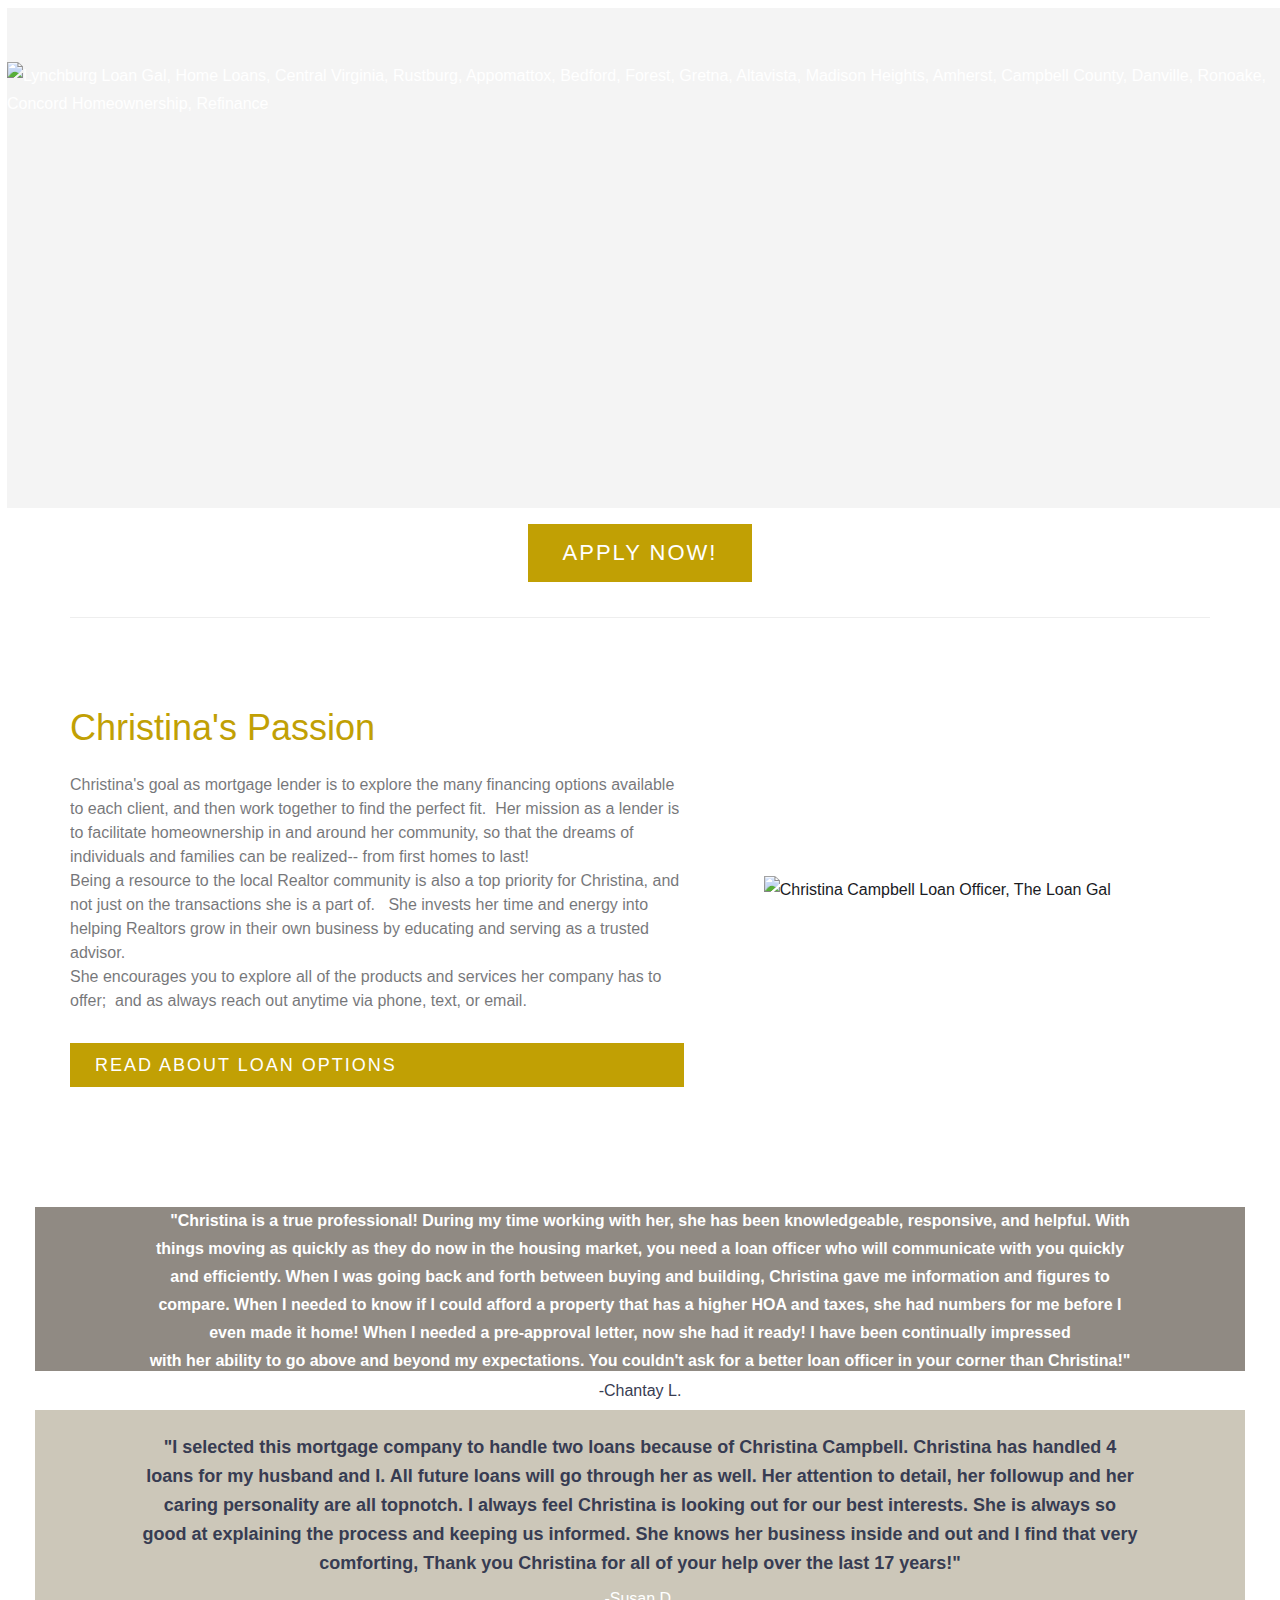
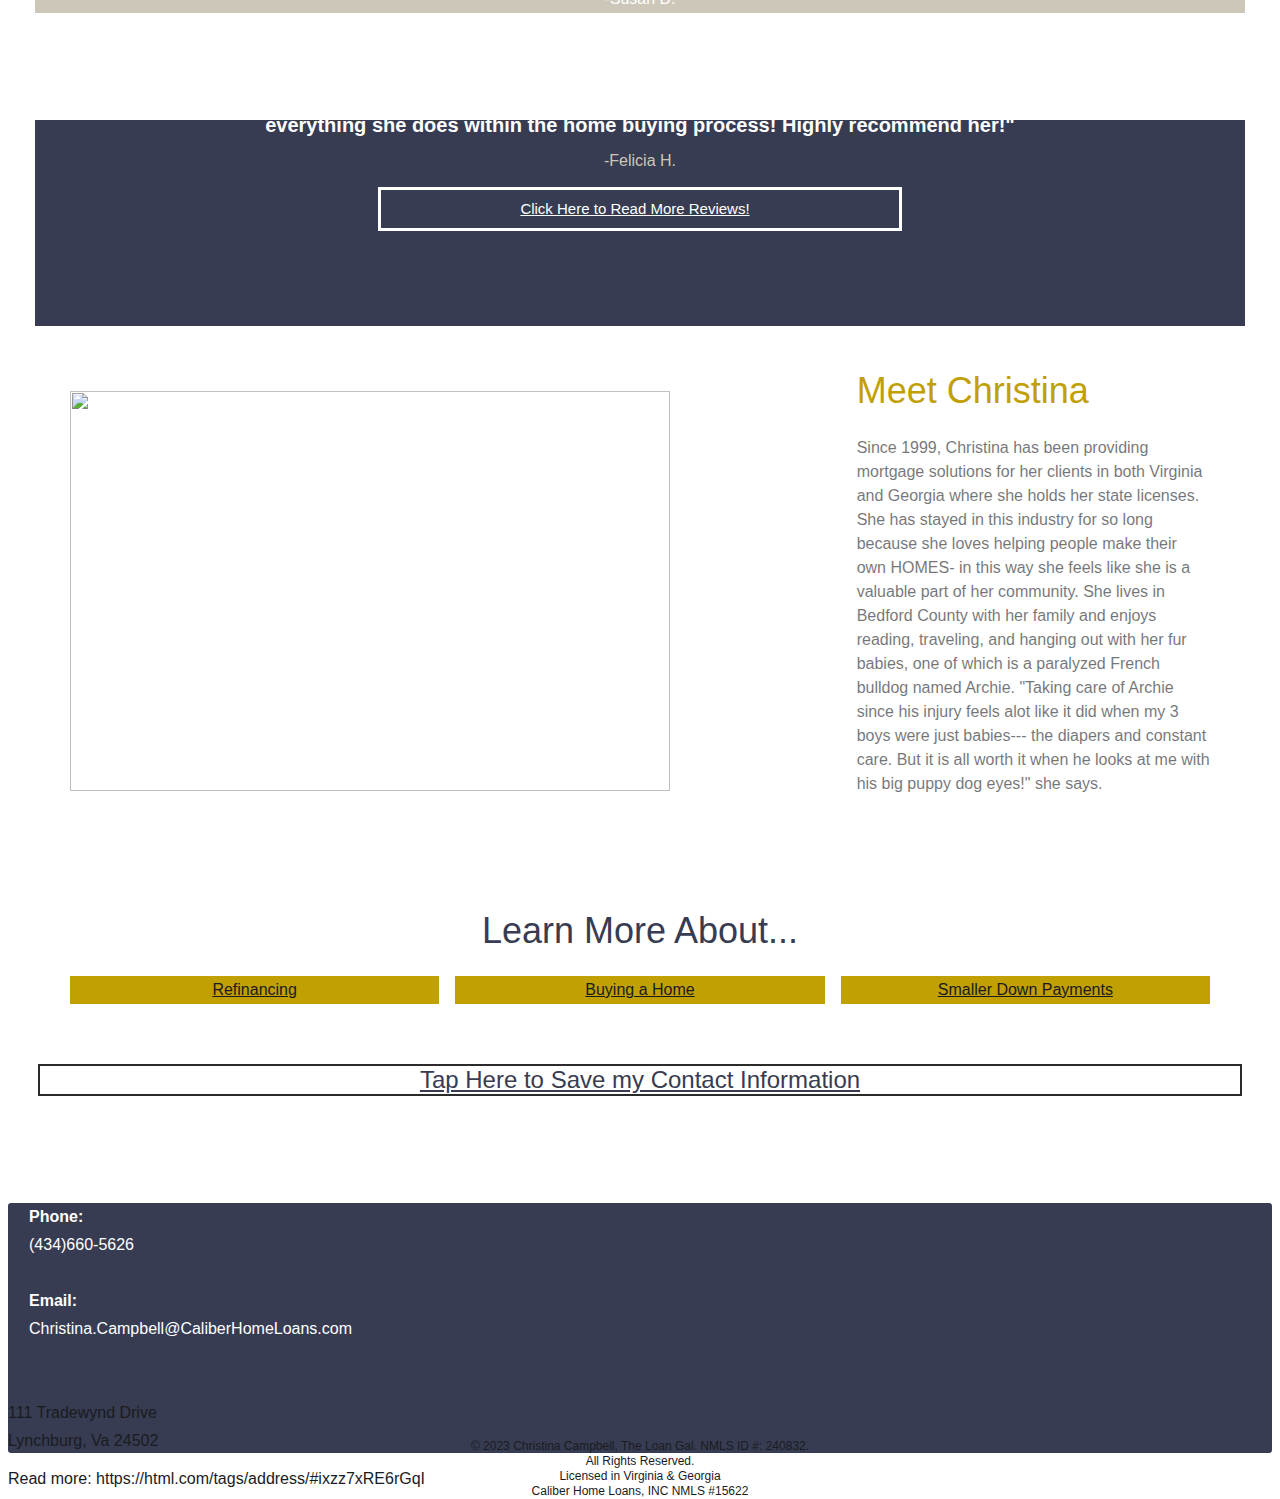
==== commit 910c04cc: "Update index.html" ====
--- a/index.html
+++ b/index.html
@@ -24,7 +24,7 @@
   <script type="text/javascript">!function(o,c){var n=c.documentElement,t=" w-mod-";n.className+=t+"js",("ontouchstart"in o||o.DocumentTouch&&c instanceof DocumentTouch)&&(n.className+=t+"touch")}(window,document);</script>
 <!-- Favicon
   –––––––––––––––––––––––––––––––––––––––––––––––––– -->
-  <link rel="icon" type="image/png" href="/images/120 x120.jpg">
+  <link rel="icon" type="image/jpg" href="/images/120 x120.jpg">
 	<link rel="apple-touch-icon" href="/images/120 x120.jpg">
 <link rel="apple-touch-icon" sizes="152x152" href="/images/152x152.jpg">
 <link rel="apple-touch-icon" sizes="180x180" href="/images/180x180.jpg">
@@ -115,6 +115,9 @@
     <p class="paragraph-5"><strong>Phone:<br></strong>
       <a href="tel:4346605626" class="link">(434)660-5626<br></a>‍<br><strong>Email:<br></strong>
       <a href="mailto:Christina.Campbell@CaliberHomeLoans.com" class="link">Christina.Campbell@CaliberHomeLoans.com</a>
+	<p class="postal-address"> 111 Tradewynd Drive <br> Lynchburg, Va 24502 </p>
+
+Read more: https://html.com/tags/address/#ixzz7xRE6rGqI   
     </p><img src="images/CC-Initals-Stamp-Gold-Transparent.png" loading="lazy" sizes="(max-width: 479px) 47vw, (max-width: 767px) 10vw, (max-width: 991px) 8vw, 78.40625px" srcset="images/CC-Initals-Stamp-Gold-Transparent-p-500.png 500w, images/CC-Initals-Stamp-Gold-Transparent-p-800.png 800w, images/CC-Initals-Stamp-Gold-Transparent-p-1080.png 1080w, images/CC-Initals-Stamp-Gold-Transparent.png 1511w" alt="" class="image-5"><img src="images/Equal-Housing-Opportunity-Gold-Transparent.png" loading="lazy" width="30" sizes="(max-width: 479px) 20px, (max-width: 767px) 4vw, 30px" srcset="images/Equal-Housing-Opportunity-Gold-Transparent-p-500.png 500w, images/Equal-Housing-Opportunity-Gold-Transparent-p-800.png 800w, images/Equal-Housing-Opportunity-Gold-Transparent-p-1080.png 1080w, images/Equal-Housing-Opportunity-Gold-Transparent.png 1740w" alt="" class="image-13">
     <p class="paragraph-4">© 2023 Christina Campbell, The Loan Gal. NMLS ID #: 240832. <br>All Rights Reserved. <br>Licensed in Virginia &amp; Georgia<br>Caliber Home Loans, INC NMLS #15622</p>
     <a href="#" class="w-inline-block"></a>
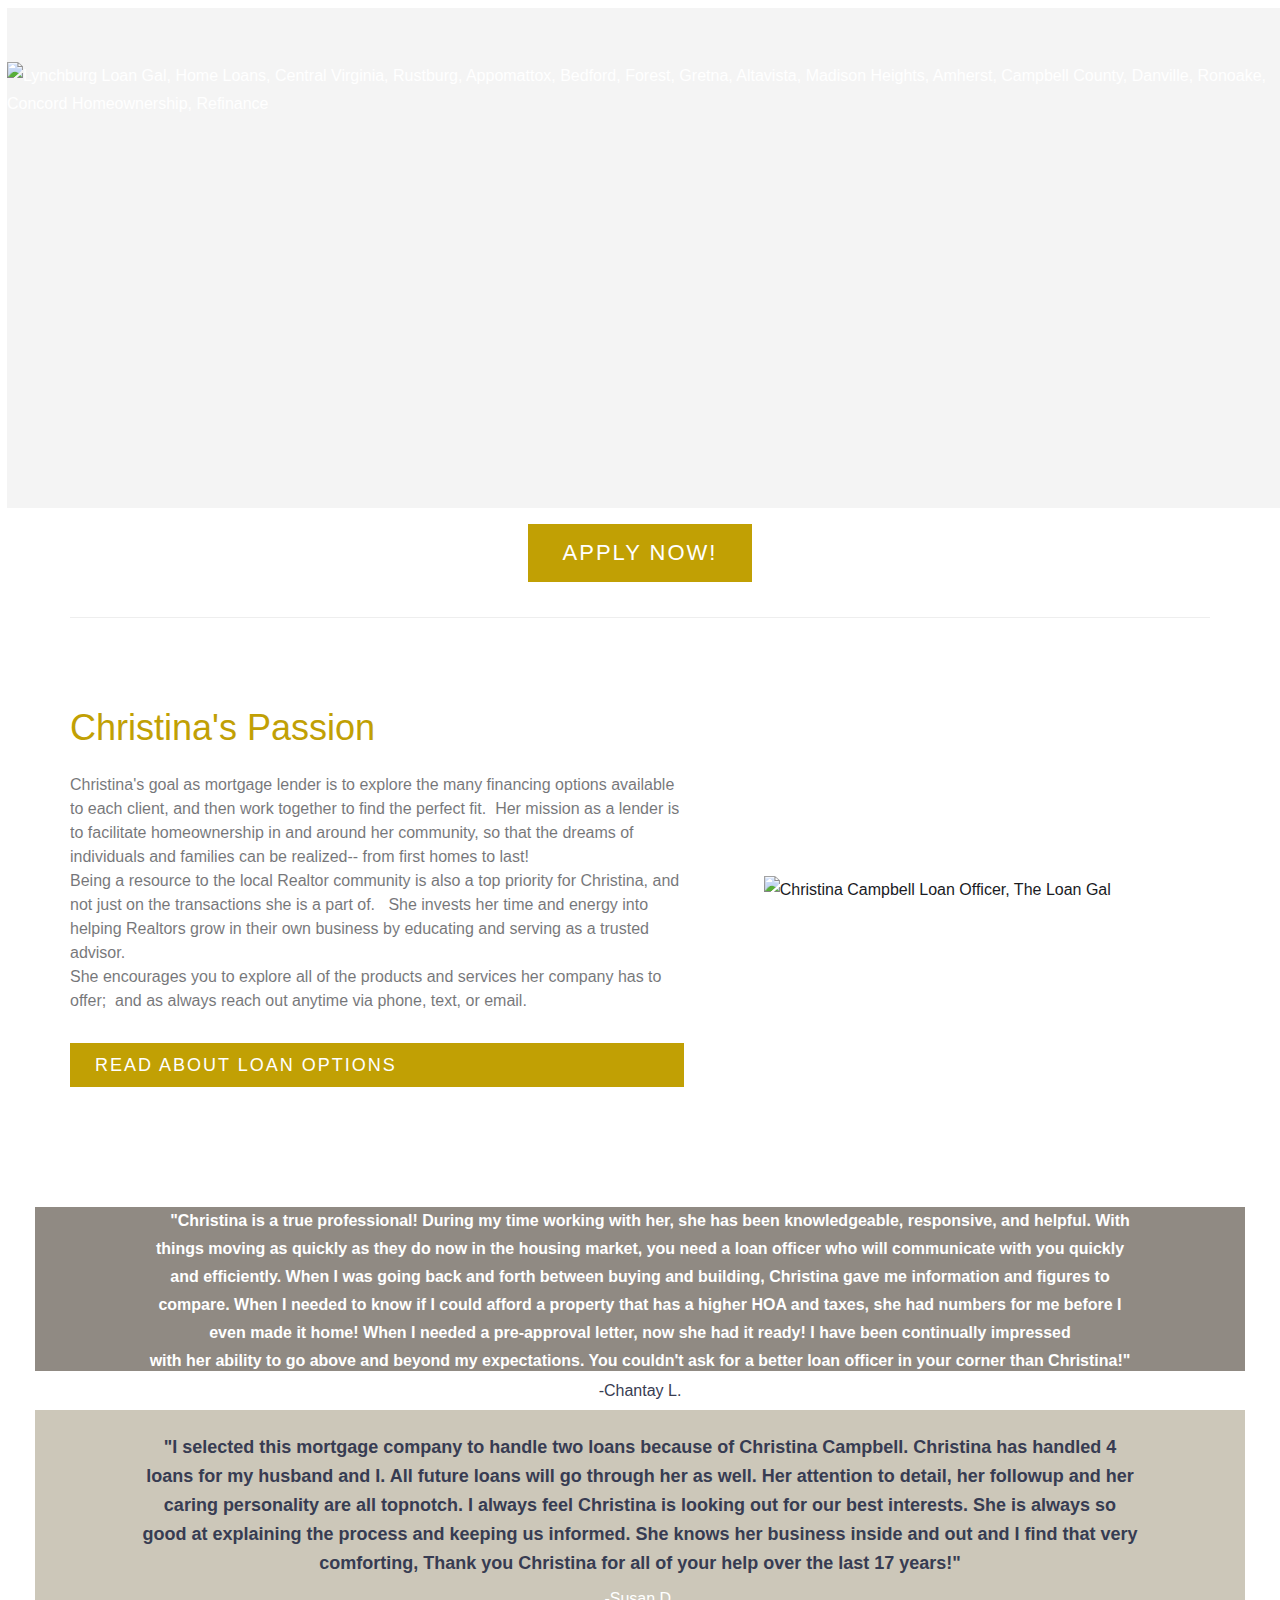
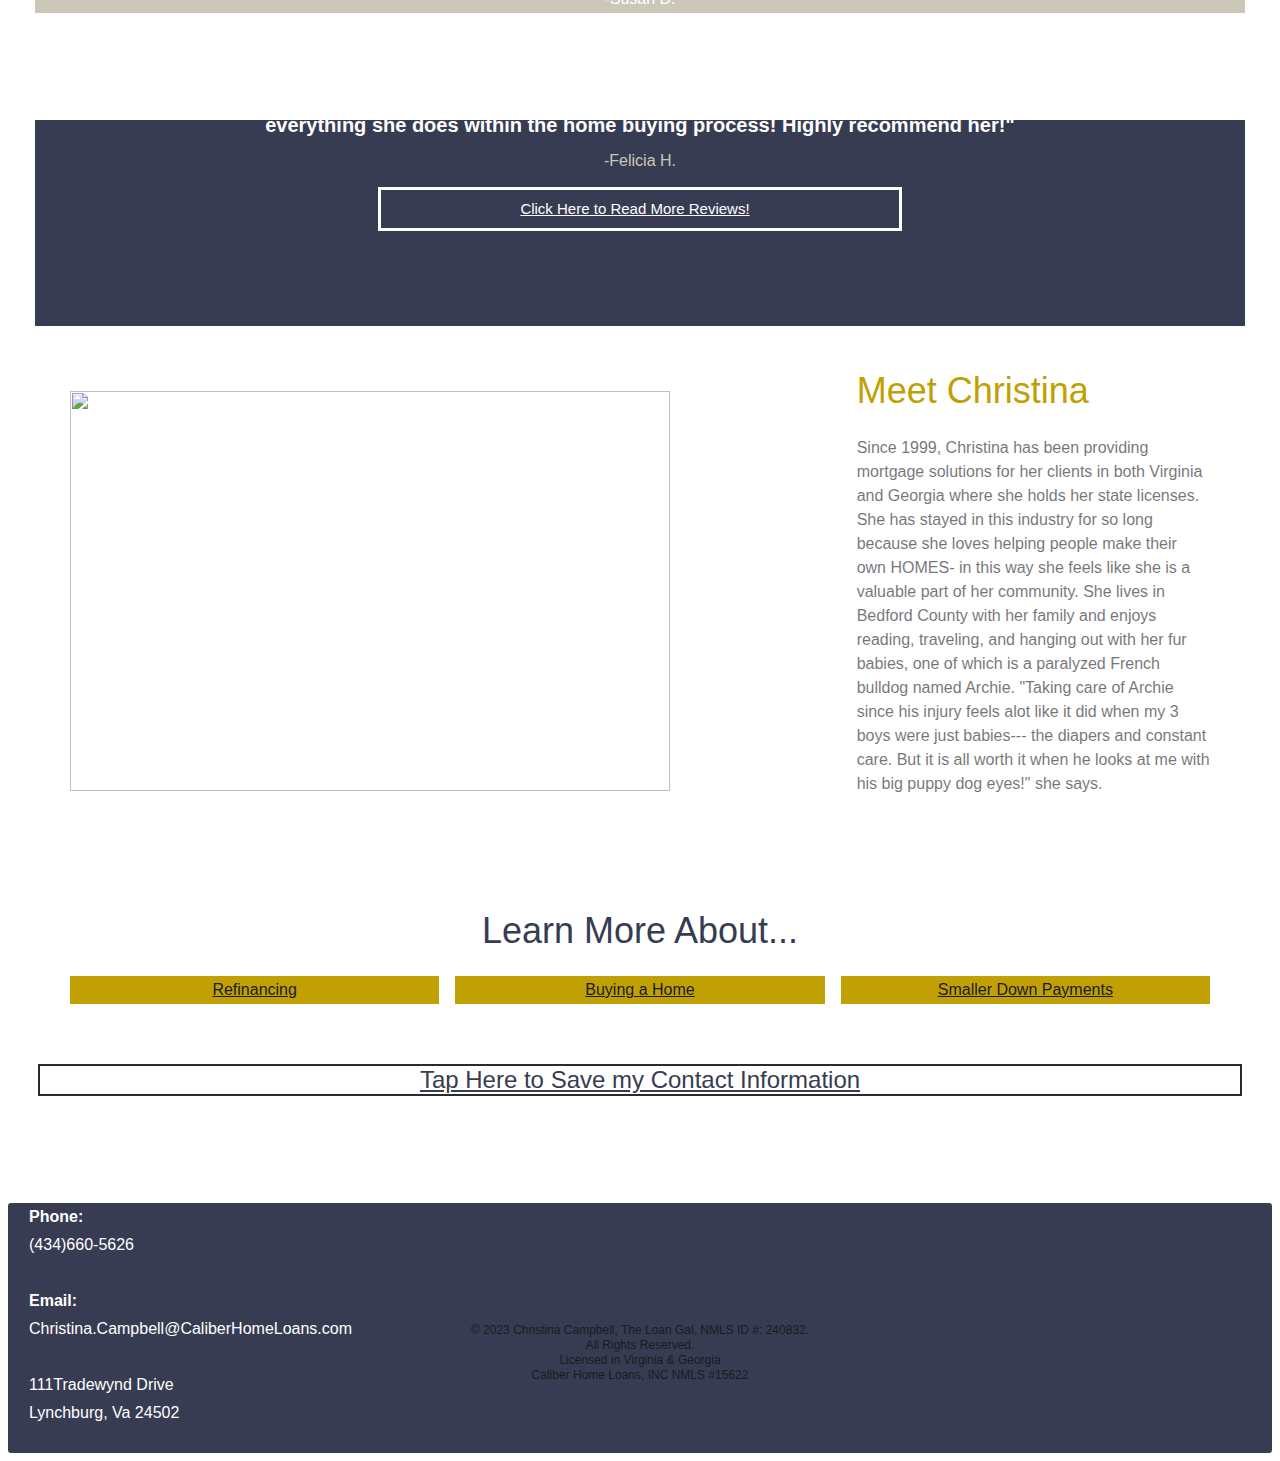
==== commit 5af7de14: "Update index.html" ====
--- a/index.html
+++ b/index.html
@@ -24,11 +24,11 @@
   <script type="text/javascript">!function(o,c){var n=c.documentElement,t=" w-mod-";n.className+=t+"js",("ontouchstart"in o||o.DocumentTouch&&c instanceof DocumentTouch)&&(n.className+=t+"touch")}(window,document);</script>
 <!-- Favicon
   –––––––––––––––––––––––––––––––––––––––––––––––––– -->
-  <link rel="icon" type="image/jpg" href="/images/120 x120.jpg">
-	<link rel="apple-touch-icon" href="/images/120 x120.jpg">
+  <link rel="icon" type="image/jpg" href="/images/120x120.jpg">
+	<link rel="apple-touch-icon" href="/images/120x120.jpg">
 <link rel="apple-touch-icon" sizes="152x152" href="/images/152x152.jpg">
 <link rel="apple-touch-icon" sizes="180x180" href="/images/180x180.jpg">
-<link rel="apple-touch-icon" sizes="167x167" href="images/167x167.jpg">
+<link rel="apple-touch-icon" sizes="167x167" href="/images/167x167.jpg">
 </head>
 <body>
   <div class="section cc-store-home-wrap">
@@ -111,16 +111,13 @@
      <a href="Christina Campbell.vcf" class="button-7 w-button">Tap Here to Save my Contact Information</a>
     </div>
   </div>
-  <div class="section-5 wf-section">
+<div class="section-5 wf-section">
     <p class="paragraph-5"><strong>Phone:<br></strong>
-      <a href="tel:4346605626" class="link">(434)660-5626<br></a>‍<br><strong>Email:<br></strong>
+      <a href="tel:4346605626" class="link">(434)660-5626</a>‍<br><strong>Email:<br></strong>
       <a href="mailto:Christina.Campbell@CaliberHomeLoans.com" class="link">Christina.Campbell@CaliberHomeLoans.com</a>
-	<p class="postal-address"> 111 Tradewynd Drive <br> Lynchburg, Va 24502 </p>
-
-Read more: https://html.com/tags/address/#ixzz7xRE6rGqI   
+      <a href="https://www.google.com/maps/place/111+Tradewynd+Dr,+Lynchburg,+VA+24502/@37.3569368,-79.2423309,17z/data=!3m1!4b1!4m6!3m5!1s0x89b2d0542e063645:0x4fb02a4921078abe!8m2!3d37.3569326!4d-79.2401422!16s%2Fg%2F11csm678sd" target="_blank" class="link"><br>111Tradewynd Drive<br>Lynchburg, Va 24502</a>
     </p><img src="images/CC-Initals-Stamp-Gold-Transparent.png" loading="lazy" sizes="(max-width: 479px) 47vw, (max-width: 767px) 10vw, (max-width: 991px) 8vw, 78.40625px" srcset="images/CC-Initals-Stamp-Gold-Transparent-p-500.png 500w, images/CC-Initals-Stamp-Gold-Transparent-p-800.png 800w, images/CC-Initals-Stamp-Gold-Transparent-p-1080.png 1080w, images/CC-Initals-Stamp-Gold-Transparent.png 1511w" alt="" class="image-5"><img src="images/Equal-Housing-Opportunity-Gold-Transparent.png" loading="lazy" width="30" sizes="(max-width: 479px) 20px, (max-width: 767px) 4vw, 30px" srcset="images/Equal-Housing-Opportunity-Gold-Transparent-p-500.png 500w, images/Equal-Housing-Opportunity-Gold-Transparent-p-800.png 800w, images/Equal-Housing-Opportunity-Gold-Transparent-p-1080.png 1080w, images/Equal-Housing-Opportunity-Gold-Transparent.png 1740w" alt="" class="image-13">
     <p class="paragraph-4">© 2023 Christina Campbell, The Loan Gal. NMLS ID #: 240832. <br>All Rights Reserved. <br>Licensed in Virginia &amp; Georgia<br>Caliber Home Loans, INC NMLS #15622</p>
-    <a href="#" class="w-inline-block"></a>
   </div>
   <script src="https://d3e54v103j8qbb.cloudfront.net/js/jquery-3.5.1.min.dc5e7f18c8.js?site=64230f84d6586def984a3964" type="text/javascript" integrity="sha256-9/aliU8dGd2tb6OSsuzixeV4y/faTqgFtohetphbbj0=" crossorigin="anonymous"></script>
   <script src="js/webflow.js" type="text/javascript"></script>
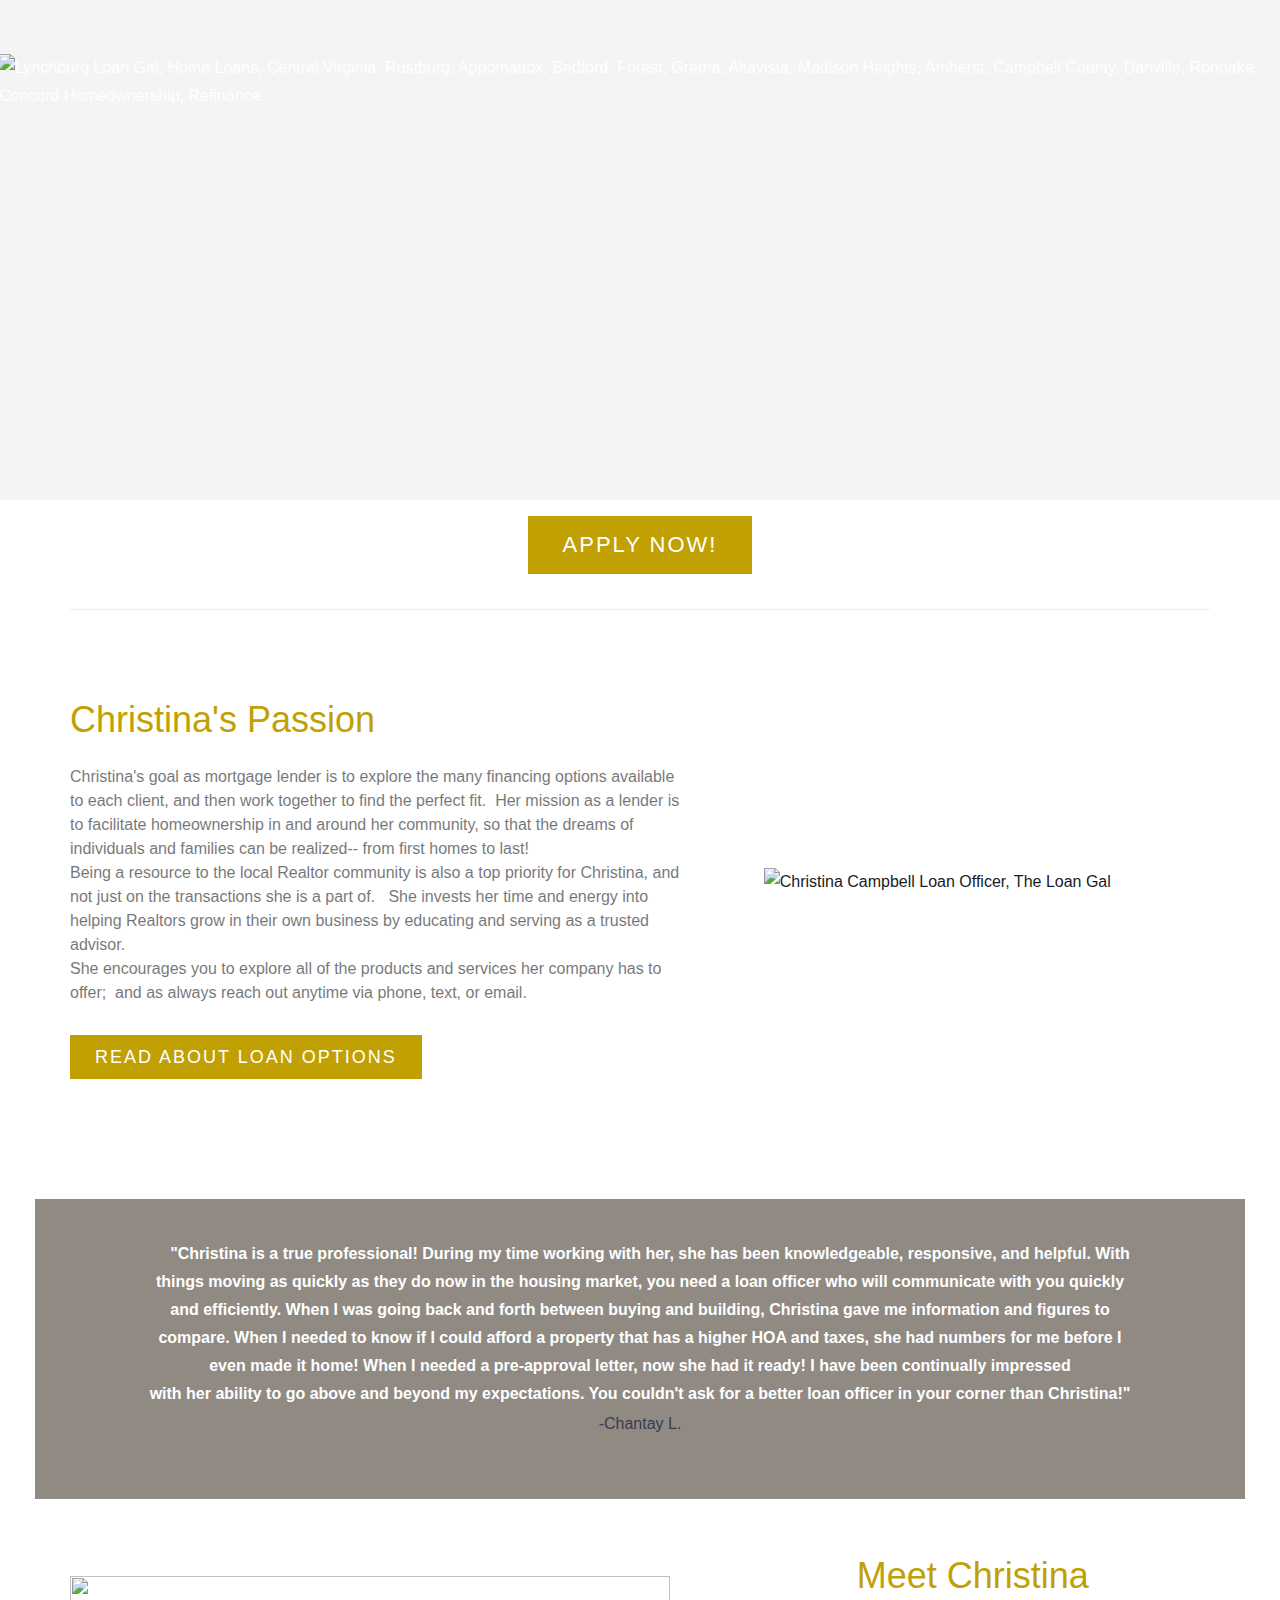
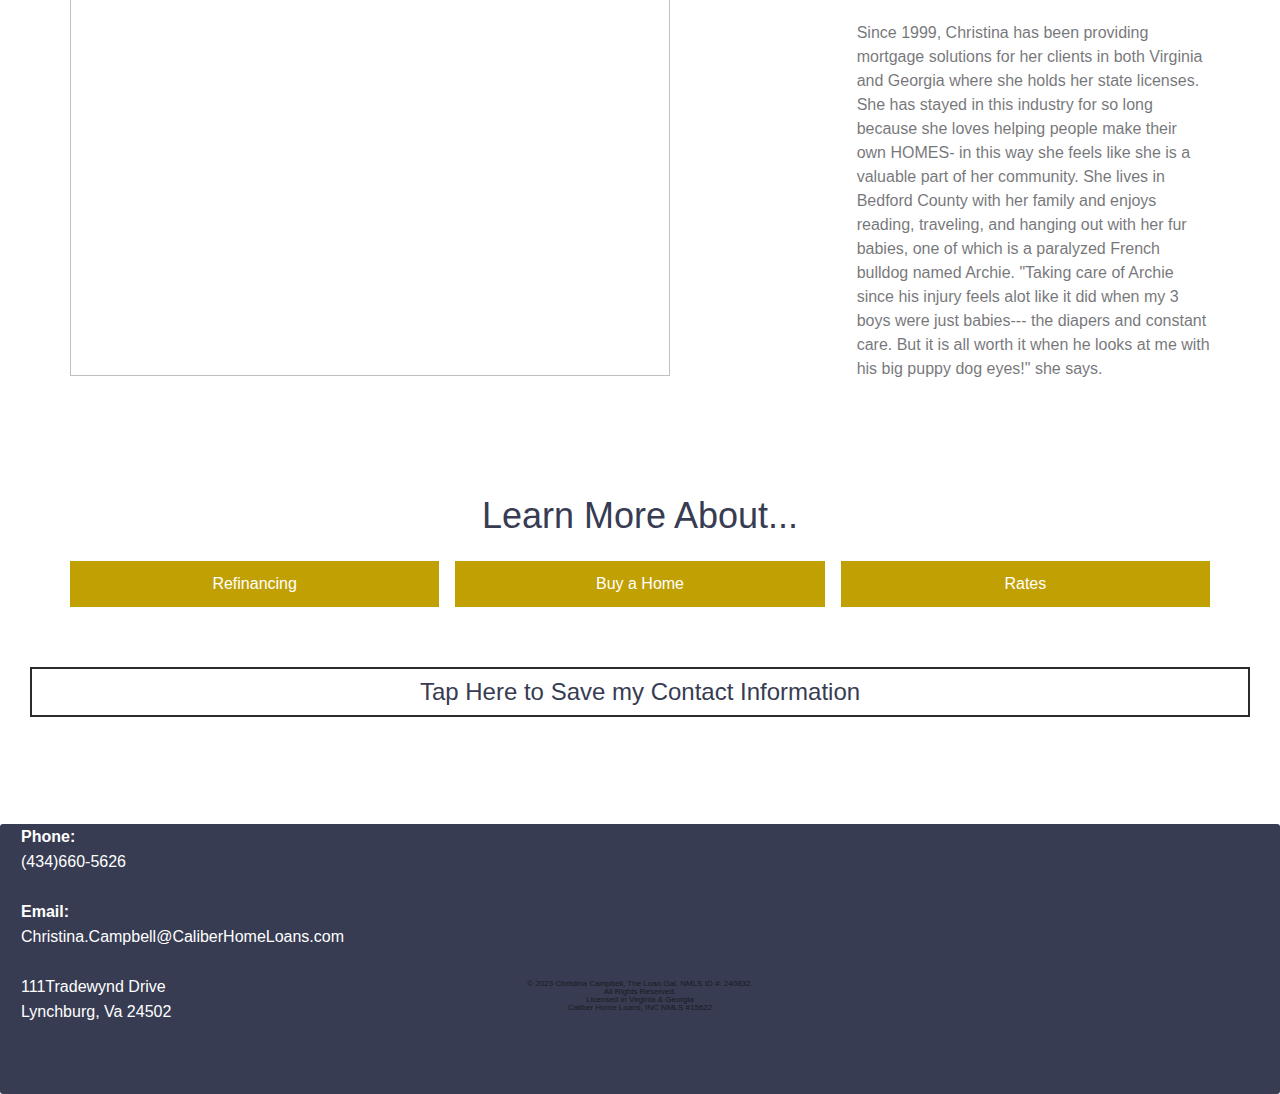
==== commit 4dac2d57: "Update index.html" ====
--- a/index.html
+++ b/index.html
@@ -35,7 +35,7 @@
     <div class="intro-header"><img src="images/CC-Main-Logo-Script-Transparent.png" loading="lazy" sizes="(max-width: 479px) 100vw, 319.29168701171875px" srcset="images/CC-Main-Logo-Script-Transparent-p-500.png 500w, images/CC-Main-Logo-Script-Transparent-p-800.png 800w, images/CC-Main-Logo-Script-Transparent-p-1080.png 1080w, images/CC-Main-Logo-Script-Transparent.png 1626w" alt="Lynchburg Loan Gal, Home Loans, Central Virginia, Rustburg, Appomattox, Bedford, Forest, Gretna, Altavista, Madison Heights, Amherst, Campbell County, Danville, Ronoake, Concord Homeownership, Refinance" class="image"></div>
     <div class="section-2 wf-section">
 		<a href="tel:4346605626"><img src="images/pHONE.png" loading="lazy" alt="" class="image-2"></a>
-      <a href="https://myhome.caliberhomeloans.com/?loanofficerid=35346" class="button cc-jumbo-button cc-jumbo-white w-inline-block"> <div class="text-block">APPLY NOW!</div> </a>
+      <a href="https://myapp.newrez.com/?loanofficerid=35346&_gl=1*10g2vcy*_ga*MTU0NjU4MTk0Mi4xNzA2ODMzMDQz*_ga_HK2R1DC19Y*MTcwNjgzMzA0Mi4xLjAuMTcwNjgzMzA0Mi42MC4wLjA." class="button cc-jumbo-button cc-jumbo-white w-inline-block"> <div class="text-block">APPLY NOW!</div> </a>
 		<a href="mailto:Christina.Campbell@CaliberHomeLoans.com"><img src="images/EMAIL.png" loading="lazy" alt="" class="image-3"></a>
       <div class="intro-content cc-homepage">
         <div class="intro-text"></div>
@@ -58,7 +58,7 @@
               <h2 class="section-heading">Christina&#x27;s Passion</h2>
               <p class="paragraph-light">Christina&#x27;s goal as mortgage lender is to explore the many financing options available to each client, and then work together to find the perfect fit.  Her mission as a lender is to facilitate homeownership in and around her community, so that the dreams of individuals and families can be realized-- from first homes to last!<br>Being a resource to the local Realtor community is also a top priority for Christina, and not just on the transactions she is a part of.   She invests her time and energy into helping Realtors grow in their own business by educating and serving as a trusted advisor.<br>She encourages you to explore all of the products and services her company has to offer;  and as always reach out anytime via phone, text, or email.</p>
             </div>
-            <a href="https://www.caliberhomeloans.com/loans-and-programs/" class="button w-inline-block">
+            <a href="https://www.newrez.com/types-of-mortgages/" class="button w-inline-block">
               <div class="text-block-2">READ ABOUT LOAN OPTIONS</div>
             </a>
           </div><img src="images/image001-1.png" id="w-node-_86e64837-0616-515b-4568-76c147234d3f-3f4a3967" sizes="(max-width: 479px) 100vw, (max-width: 767px) 83vw, (max-width: 991px) 65vw, 450px" srcset="images/image001-1-p-500.png 500w, images/image001-1.png 530w" alt="Christina Campbell Loan Officer, The Loan Gal" class="image-4">
@@ -101,9 +101,9 @@
       <div class="blog-heading">
         <h2 class="work-heading">Learn More About...</h2> <a href="http://www.lynchburgloangal.com"></a>
         <div class="w-layout-grid grid">
-          <a href="https://www.caliberhomeloans.com/learn/educational-resources/refinancing-what-to-expect/" target="_blank" class="button-2 w-button">Refinancing</a>
-          <a href="https://www.caliberhomeloans.com/learn/educational-resources/process-for-buying-a-home/" target="_blank" class="button-3 w-button">Buying a Home</a>
-          <a href="https://www.caliberhomeloans.com/learn/educational-resources/the-lowdown-on-low-down-payments/" target="_blank" class="button-4 w-button">Smaller Down Payments</a>
+          <a href="https://www.newrez.com/refinance/" target="_blank" class="button-2 w-button">Refinancing</a>
+          <a href="https://www.newrez.com/buy-a-home/" target="_blank" class="button-3 w-button">Buy a Home</a>
+          <a href="https://www.newrez.com/mortgage-rates/" target="_blank" class="button-4 w-button">Rates</a>
         </div>
       </div>
     </div>
--- a/css/webflow.css
+++ b/css/webflow.css
@@ -0,0 +1,1826 @@
+@font-face {
+  font-family: 'webflow-icons';
+  src: url("[data-uri]") format('truetype');
+  font-weight: normal;
+  font-style: normal;
+}
+[class^="w-icon-"],
+[class*=" w-icon-"] {
+  /* use !important to prevent issues with browser extensions that change fonts */
+  font-family: 'webflow-icons' !important;
+  speak: none;
+  font-style: normal;
+  font-weight: normal;
+  font-variant: normal;
+  text-transform: none;
+  line-height: 1;
+  /* Better Font Rendering =========== */
+  -webkit-font-smoothing: antialiased;
+  -moz-osx-font-smoothing: grayscale;
+}
+.w-icon-slider-right:before {
+  content: "\e600";
+}
+.w-icon-slider-left:before {
+  content: "\e601";
+}
+.w-icon-nav-menu:before {
+  content: "\e602";
+}
+.w-icon-arrow-down:before,
+.w-icon-dropdown-toggle:before {
+  content: "\e603";
+}
+.w-icon-file-upload-remove:before {
+  content: "\e900";
+}
+.w-icon-file-upload-icon:before {
+  content: "\e903";
+}
+* {
+  -webkit-box-sizing: border-box;
+  -moz-box-sizing: border-box;
+  box-sizing: border-box;
+}
+html {
+  height: 100%;
+}
+body {
+  margin: 0;
+  min-height: 100%;
+  background-color: #fff;
+  font-family: Arial, sans-serif;
+  font-size: 14px;
+  line-height: 20px;
+  color: #333;
+}
+img {
+  max-width: 100%;
+  vertical-align: middle;
+  display: inline-block;
+}
+html.w-mod-touch * {
+  background-attachment: scroll !important;
+}
+.w-block {
+  display: block;
+}
+.w-inline-block {
+  max-width: 100%;
+  display: inline-block;
+}
+.w-clearfix:before,
+.w-clearfix:after {
+  content: " ";
+  display: table;
+  grid-column-start: 1;
+  grid-row-start: 1;
+  grid-column-end: 2;
+  grid-row-end: 2;
+}
+.w-clearfix:after {
+  clear: both;
+}
+.w-hidden {
+  display: none;
+}
+.w-button {
+  display: inline-block;
+  padding: 9px 15px;
+  background-color: #3898EC;
+  color: white;
+  border: 0;
+  line-height: inherit;
+  text-decoration: none;
+  cursor: pointer;
+  border-radius: 0;
+}
+input.w-button {
+  -webkit-appearance: button;
+}
+html[data-w-dynpage] [data-w-cloak] {
+  color: transparent !important;
+}
+.w-webflow-badge,
+.w-webflow-badge * {
+  position: static;
+  left: auto;
+  top: auto;
+  right: auto;
+  bottom: auto;
+  z-index: auto;
+  display: block;
+  visibility: visible;
+  overflow: visible;
+  overflow-x: visible;
+  overflow-y: visible;
+  box-sizing: border-box;
+  width: auto;
+  height: auto;
+  max-height: none;
+  max-width: none;
+  min-height: 0;
+  min-width: 0;
+  margin: 0;
+  padding: 0;
+  float: none;
+  clear: none;
+  border: 0 none transparent;
+  border-radius: 0;
+  background: none;
+  background-image: none;
+  background-position: 0% 0%;
+  background-size: auto auto;
+  background-repeat: repeat;
+  background-origin: padding-box;
+  background-clip: border-box;
+  background-attachment: scroll;
+  background-color: transparent;
+  box-shadow: none;
+  opacity: 1;
+  transform: none;
+  transition: none;
+  direction: ltr;
+  font-family: inherit;
+  font-weight: inherit;
+  color: inherit;
+  font-size: inherit;
+  line-height: inherit;
+  font-style: inherit;
+  font-variant: inherit;
+  text-align: inherit;
+  letter-spacing: inherit;
+  text-decoration: inherit;
+  text-indent: 0;
+  text-transform: inherit;
+  list-style-type: disc;
+  text-shadow: none;
+  font-smoothing: auto;
+  vertical-align: baseline;
+  cursor: inherit;
+  white-space: inherit;
+  word-break: normal;
+  word-spacing: normal;
+  word-wrap: normal;
+}
+.w-webflow-badge {
+  position: fixed !important;
+  display: inline-block !important;
+  visibility: visible !important;
+  z-index: 2147483647 !important;
+  top: auto !important;
+  right: 12px !important;
+  bottom: 12px !important;
+  left: auto !important;
+  color: #AAADB0 !important;
+  background-color: #fff !important;
+  border-radius: 3px !important;
+  padding: 6px 8px 6px 6px !important;
+  font-size: 12px !important;
+  opacity: 1 !important;
+  line-height: 14px !important;
+  text-decoration: none !important;
+  transform: none !important;
+  margin: 0 !important;
+  width: auto !important;
+  height: auto !important;
+  overflow: visible !important;
+  white-space: nowrap;
+  box-shadow: 0 0 0 1px rgba(0, 0, 0, 0.1), 0px 1px 3px rgba(0, 0, 0, 0.1);
+  cursor: pointer;
+}
+.w-webflow-badge > img {
+  display: inline-block !important;
+  visibility: visible !important;
+  opacity: 1 !important;
+  vertical-align: middle !important;
+}
+h1,
+h2,
+h3,
+h4,
+h5,
+h6 {
+  font-weight: bold;
+  margin-bottom: 10px;
+}
+h1 {
+  font-size: 38px;
+  line-height: 44px;
+  margin-top: 20px;
+}
+h2 {
+  font-size: 32px;
+  line-height: 36px;
+  margin-top: 20px;
+}
+h3 {
+  font-size: 24px;
+  line-height: 30px;
+  margin-top: 20px;
+}
+h4 {
+  font-size: 18px;
+  line-height: 24px;
+  margin-top: 10px;
+}
+h5 {
+  font-size: 14px;
+  line-height: 20px;
+  margin-top: 10px;
+}
+h6 {
+  font-size: 12px;
+  line-height: 18px;
+  margin-top: 10px;
+}
+p {
+  margin-top: 0;
+  margin-bottom: 10px;
+}
+blockquote {
+  margin: 0 0 10px 0;
+  padding: 10px 20px;
+  border-left: 5px solid #E2E2E2;
+  font-size: 18px;
+  line-height: 22px;
+}
+figure {
+  margin: 0;
+  margin-bottom: 10px;
+}
+figcaption {
+  margin-top: 5px;
+  text-align: center;
+}
+ul,
+ol {
+  margin-top: 0px;
+  margin-bottom: 10px;
+  padding-left: 40px;
+}
+.w-list-unstyled {
+  padding-left: 0;
+  list-style: none;
+}
+.w-embed:before,
+.w-embed:after {
+  content: " ";
+  display: table;
+  grid-column-start: 1;
+  grid-row-start: 1;
+  grid-column-end: 2;
+  grid-row-end: 2;
+}
+.w-embed:after {
+  clear: both;
+}
+.w-video {
+  width: 100%;
+  position: relative;
+  padding: 0;
+}
+.w-video iframe,
+.w-video object,
+.w-video embed {
+  position: absolute;
+  top: 0;
+  left: 0;
+  width: 100%;
+  height: 100%;
+  border: none;
+}
+fieldset {
+  padding: 0;
+  margin: 0;
+  border: 0;
+}
+button,
+[type='button'],
+[type='reset'] {
+  border: 0;
+  cursor: pointer;
+  -webkit-appearance: button;
+}
+.w-form {
+  margin: 0 0 15px;
+}
+.w-form-done {
+  display: none;
+  padding: 20px;
+  text-align: center;
+  background-color: #dddddd;
+}
+.w-form-fail {
+  display: none;
+  margin-top: 10px;
+  padding: 10px;
+  background-color: #ffdede;
+}
+label {
+  display: block;
+  margin-bottom: 5px;
+  font-weight: bold;
+}
+.w-input,
+.w-select {
+  display: block;
+  width: 100%;
+  height: 38px;
+  padding: 8px 12px;
+  margin-bottom: 10px;
+  font-size: 14px;
+  line-height: 1.42857143;
+  color: #333333;
+  vertical-align: middle;
+  background-color: #ffffff;
+  border: 1px solid #cccccc;
+}
+.w-input:-moz-placeholder,
+.w-select:-moz-placeholder {
+  color: #999;
+}
+.w-input::-moz-placeholder,
+.w-select::-moz-placeholder {
+  color: #999;
+  opacity: 1;
+}
+.w-input:-ms-input-placeholder,
+.w-select:-ms-input-placeholder {
+  color: #999;
+}
+.w-input::-webkit-input-placeholder,
+.w-select::-webkit-input-placeholder {
+  color: #999;
+}
+.w-input:focus,
+.w-select:focus {
+  border-color: #3898EC;
+  outline: 0;
+}
+.w-input[disabled],
+.w-select[disabled],
+.w-input[readonly],
+.w-select[readonly],
+fieldset[disabled] .w-input,
+fieldset[disabled] .w-select {
+  cursor: not-allowed;
+}
+.w-input[disabled]:not(.w-input-disabled),
+.w-select[disabled]:not(.w-input-disabled),
+.w-input[readonly],
+.w-select[readonly],
+fieldset[disabled]:not(.w-input-disabled) .w-input,
+fieldset[disabled]:not(.w-input-disabled) .w-select {
+  background-color: #eeeeee;
+}
+textarea.w-input,
+textarea.w-select {
+  height: auto;
+}
+.w-select {
+  background-color: #f3f3f3;
+}
+.w-select[multiple] {
+  height: auto;
+}
+.w-form-label {
+  display: inline-block;
+  cursor: pointer;
+  font-weight: normal;
+  margin-bottom: 0px;
+}
+.w-radio {
+  display: block;
+  margin-bottom: 5px;
+  padding-left: 20px;
+}
+.w-radio:before,
+.w-radio:after {
+  content: " ";
+  display: table;
+  grid-column-start: 1;
+  grid-row-start: 1;
+  grid-column-end: 2;
+  grid-row-end: 2;
+}
+.w-radio:after {
+  clear: both;
+}
+.w-radio-input {
+  margin: 4px 0 0;
+  margin-top: 1px \9;
+  line-height: normal;
+  float: left;
+  margin-left: -20px;
+}
+.w-radio-input {
+  margin-top: 3px;
+}
+.w-file-upload {
+  display: block;
+  margin-bottom: 10px;
+}
+.w-file-upload-input {
+  width: 0.1px;
+  height: 0.1px;
+  opacity: 0;
+  overflow: hidden;
+  position: absolute;
+  z-index: -100;
+}
+.w-file-upload-default,
+.w-file-upload-uploading,
+.w-file-upload-success {
+  display: inline-block;
+  color: #333333;
+}
+.w-file-upload-error {
+  display: block;
+  margin-top: 10px;
+}
+.w-file-upload-default.w-hidden,
+.w-file-upload-uploading.w-hidden,
+.w-file-upload-error.w-hidden,
+.w-file-upload-success.w-hidden {
+  display: none;
+}
+.w-file-upload-uploading-btn {
+  display: flex;
+  font-size: 14px;
+  font-weight: normal;
+  cursor: pointer;
+  margin: 0;
+  padding: 8px 12px;
+  border: 1px solid #cccccc;
+  background-color: #fafafa;
+}
+.w-file-upload-file {
+  display: flex;
+  flex-grow: 1;
+  justify-content: space-between;
+  margin: 0;
+  padding: 8px 9px 8px 11px;
+  border: 1px solid #cccccc;
+  background-color: #fafafa;
+}
+.w-file-upload-file-name {
+  font-size: 14px;
+  font-weight: normal;
+  display: block;
+}
+.w-file-remove-link {
+  margin-top: 3px;
+  margin-left: 10px;
+  width: auto;
+  height: auto;
+  padding: 3px;
+  display: block;
+  cursor: pointer;
+}
+.w-icon-file-upload-remove {
+  margin: auto;
+  font-size: 10px;
+}
+.w-file-upload-error-msg {
+  display: inline-block;
+  color: #ea384c;
+  padding: 2px 0;
+}
+.w-file-upload-info {
+  display: inline-block;
+  line-height: 38px;
+  padding: 0 12px;
+}
+.w-file-upload-label {
+  display: inline-block;
+  font-size: 14px;
+  font-weight: normal;
+  cursor: pointer;
+  margin: 0;
+  padding: 8px 12px;
+  border: 1px solid #cccccc;
+  background-color: #fafafa;
+}
+.w-icon-file-upload-icon,
+.w-icon-file-upload-uploading {
+  display: inline-block;
+  margin-right: 8px;
+  width: 20px;
+}
+.w-icon-file-upload-uploading {
+  height: 20px;
+}
+.w-container {
+  margin-left: auto;
+  margin-right: auto;
+  max-width: 940px;
+}
+.w-container:before,
+.w-container:after {
+  content: " ";
+  display: table;
+  grid-column-start: 1;
+  grid-row-start: 1;
+  grid-column-end: 2;
+  grid-row-end: 2;
+}
+.w-container:after {
+  clear: both;
+}
+.w-container .w-row {
+  margin-left: -10px;
+  margin-right: -10px;
+}
+.w-row:before,
+.w-row:after {
+  content: " ";
+  display: table;
+  grid-column-start: 1;
+  grid-row-start: 1;
+  grid-column-end: 2;
+  grid-row-end: 2;
+}
+.w-row:after {
+  clear: both;
+}
+.w-row .w-row {
+  margin-left: 0;
+  margin-right: 0;
+}
+.w-col {
+  position: relative;
+  float: left;
+  width: 100%;
+  min-height: 1px;
+  padding-left: 10px;
+  padding-right: 10px;
+}
+.w-col .w-col {
+  padding-left: 0;
+  padding-right: 0;
+}
+.w-col-1 {
+  width: 8.33333333%;
+}
+.w-col-2 {
+  width: 16.66666667%;
+}
+.w-col-3 {
+  width: 25%;
+}
+.w-col-4 {
+  width: 33.33333333%;
+}
+.w-col-5 {
+  width: 41.66666667%;
+}
+.w-col-6 {
+  width: 50%;
+}
+.w-col-7 {
+  width: 58.33333333%;
+}
+.w-col-8 {
+  width: 66.66666667%;
+}
+.w-col-9 {
+  width: 75%;
+}
+.w-col-10 {
+  width: 83.33333333%;
+}
+.w-col-11 {
+  width: 91.66666667%;
+}
+.w-col-12 {
+  width: 100%;
+}
+.w-hidden-main {
+  display: none !important;
+}
+@media screen and (max-width: 991px) {
+  .w-container {
+    max-width: 728px;
+  }
+  .w-hidden-main {
+    display: inherit !important;
+  }
+  .w-hidden-medium {
+    display: none !important;
+  }
+  .w-col-medium-1 {
+    width: 8.33333333%;
+  }
+  .w-col-medium-2 {
+    width: 16.66666667%;
+  }
+  .w-col-medium-3 {
+    width: 25%;
+  }
+  .w-col-medium-4 {
+    width: 33.33333333%;
+  }
+  .w-col-medium-5 {
+    width: 41.66666667%;
+  }
+  .w-col-medium-6 {
+    width: 50%;
+  }
+  .w-col-medium-7 {
+    width: 58.33333333%;
+  }
+  .w-col-medium-8 {
+    width: 66.66666667%;
+  }
+  .w-col-medium-9 {
+    width: 75%;
+  }
+  .w-col-medium-10 {
+    width: 83.33333333%;
+  }
+  .w-col-medium-11 {
+    width: 91.66666667%;
+  }
+  .w-col-medium-12 {
+    width: 100%;
+  }
+  .w-col-stack {
+    width: 100%;
+    left: auto;
+    right: auto;
+  }
+}
+@media screen and (max-width: 767px) {
+  .w-hidden-main {
+    display: inherit !important;
+  }
+  .w-hidden-medium {
+    display: inherit !important;
+  }
+  .w-hidden-small {
+    display: none !important;
+  }
+  .w-row,
+  .w-container .w-row {
+    margin-left: 0;
+    margin-right: 0;
+  }
+  .w-col {
+    width: 100%;
+    left: auto;
+    right: auto;
+  }
+  .w-col-small-1 {
+    width: 8.33333333%;
+  }
+  .w-col-small-2 {
+    width: 16.66666667%;
+  }
+  .w-col-small-3 {
+    width: 25%;
+  }
+  .w-col-small-4 {
+    width: 33.33333333%;
+  }
+  .w-col-small-5 {
+    width: 41.66666667%;
+  }
+  .w-col-small-6 {
+    width: 50%;
+  }
+  .w-col-small-7 {
+    width: 58.33333333%;
+  }
+  .w-col-small-8 {
+    width: 66.66666667%;
+  }
+  .w-col-small-9 {
+    width: 75%;
+  }
+  .w-col-small-10 {
+    width: 83.33333333%;
+  }
+  .w-col-small-11 {
+    width: 91.66666667%;
+  }
+  .w-col-small-12 {
+    width: 100%;
+  }
+}
+@media screen and (max-width: 479px) {
+  .w-container {
+    max-width: none;
+  }
+  .w-hidden-main {
+    display: inherit !important;
+  }
+  .w-hidden-medium {
+    display: inherit !important;
+  }
+  .w-hidden-small {
+    display: inherit !important;
+  }
+  .w-hidden-tiny {
+    display: none !important;
+  }
+  .w-col {
+    width: 100%;
+  }
+  .w-col-tiny-1 {
+    width: 8.33333333%;
+  }
+  .w-col-tiny-2 {
+    width: 16.66666667%;
+  }
+  .w-col-tiny-3 {
+    width: 25%;
+  }
+  .w-col-tiny-4 {
+    width: 33.33333333%;
+  }
+  .w-col-tiny-5 {
+    width: 41.66666667%;
+  }
+  .w-col-tiny-6 {
+    width: 50%;
+  }
+  .w-col-tiny-7 {
+    width: 58.33333333%;
+  }
+  .w-col-tiny-8 {
+    width: 66.66666667%;
+  }
+  .w-col-tiny-9 {
+    width: 75%;
+  }
+  .w-col-tiny-10 {
+    width: 83.33333333%;
+  }
+  .w-col-tiny-11 {
+    width: 91.66666667%;
+  }
+  .w-col-tiny-12 {
+    width: 100%;
+  }
+}
+.w-widget {
+  position: relative;
+}
+.w-widget-map {
+  width: 100%;
+  height: 400px;
+}
+.w-widget-map label {
+  width: auto;
+  display: inline;
+}
+.w-widget-map img {
+  max-width: inherit;
+}
+.w-widget-map .gm-style-iw {
+  text-align: center;
+}
+.w-widget-map .gm-style-iw > button {
+  display: none !important;
+}
+.w-widget-twitter {
+  overflow: hidden;
+}
+.w-widget-twitter-count-shim {
+  display: inline-block;
+  vertical-align: top;
+  position: relative;
+  width: 28px;
+  height: 20px;
+  text-align: center;
+  background: white;
+  border: #758696 solid 1px;
+  border-radius: 3px;
+}
+.w-widget-twitter-count-shim * {
+  pointer-events: none;
+  -webkit-user-select: none;
+  -moz-user-select: none;
+  -ms-user-select: none;
+  user-select: none;
+}
+.w-widget-twitter-count-shim .w-widget-twitter-count-inner {
+  position: relative;
+  font-size: 15px;
+  line-height: 12px;
+  text-align: center;
+  color: #999;
+  font-family: serif;
+}
+.w-widget-twitter-count-shim .w-widget-twitter-count-clear {
+  position: relative;
+  display: block;
+}
+.w-widget-twitter-count-shim.w--large {
+  width: 36px;
+  height: 28px;
+}
+.w-widget-twitter-count-shim.w--large .w-widget-twitter-count-inner {
+  font-size: 18px;
+  line-height: 18px;
+}
+.w-widget-twitter-count-shim:not(.w--vertical) {
+  margin-left: 5px;
+  margin-right: 8px;
+}
+.w-widget-twitter-count-shim:not(.w--vertical).w--large {
+  margin-left: 6px;
+}
+.w-widget-twitter-count-shim:not(.w--vertical):before,
+.w-widget-twitter-count-shim:not(.w--vertical):after {
+  top: 50%;
+  left: 0;
+  border: solid transparent;
+  content: ' ';
+  height: 0;
+  width: 0;
+  position: absolute;
+  pointer-events: none;
+}
+.w-widget-twitter-count-shim:not(.w--vertical):before {
+  border-color: rgba(117, 134, 150, 0);
+  border-right-color: #5d6c7b;
+  border-width: 4px;
+  margin-left: -9px;
+  margin-top: -4px;
+}
+.w-widget-twitter-count-shim:not(.w--vertical).w--large:before {
+  border-width: 5px;
+  margin-left: -10px;
+  margin-top: -5px;
+}
+.w-widget-twitter-count-shim:not(.w--vertical):after {
+  border-color: rgba(255, 255, 255, 0);
+  border-right-color: white;
+  border-width: 4px;
+  margin-left: -8px;
+  margin-top: -4px;
+}
+.w-widget-twitter-count-shim:not(.w--vertical).w--large:after {
+  border-width: 5px;
+  margin-left: -9px;
+  margin-top: -5px;
+}
+.w-widget-twitter-count-shim.w--vertical {
+  width: 61px;
+  height: 33px;
+  margin-bottom: 8px;
+}
+.w-widget-twitter-count-shim.w--vertical:before,
+.w-widget-twitter-count-shim.w--vertical:after {
+  top: 100%;
+  left: 50%;
+  border: solid transparent;
+  content: ' ';
+  height: 0;
+  width: 0;
+  position: absolute;
+  pointer-events: none;
+}
+.w-widget-twitter-count-shim.w--vertical:before {
+  border-color: rgba(117, 134, 150, 0);
+  border-top-color: #5d6c7b;
+  border-width: 5px;
+  margin-left: -5px;
+}
+.w-widget-twitter-count-shim.w--vertical:after {
+  border-color: rgba(255, 255, 255, 0);
+  border-top-color: white;
+  border-width: 4px;
+  margin-left: -4px;
+}
+.w-widget-twitter-count-shim.w--vertical .w-widget-twitter-count-inner {
+  font-size: 18px;
+  line-height: 22px;
+}
+.w-widget-twitter-count-shim.w--vertical.w--large {
+  width: 76px;
+}
+.w-background-video {
+  position: relative;
+  overflow: hidden;
+  height: 500px;
+  color: white;
+}
+.w-background-video > video {
+  background-size: cover;
+  background-position: 50% 50%;
+  position: absolute;
+  margin: auto;
+  width: 100%;
+  height: 100%;
+  right: -100%;
+  bottom: -100%;
+  top: -100%;
+  left: -100%;
+  object-fit: cover;
+  z-index: -100;
+}
+.w-background-video > video::-webkit-media-controls-start-playback-button {
+  display: none !important;
+  -webkit-appearance: none;
+}
+.w-background-video--control {
+  position: absolute;
+  bottom: 1em;
+  right: 1em;
+  background-color: transparent;
+  padding: 0;
+}
+.w-background-video--control > [hidden] {
+  display: none !important;
+}
+.w-slider {
+  position: relative;
+  height: 300px;
+  text-align: center;
+  background: #dddddd;
+  clear: both;
+  -webkit-tap-highlight-color: rgba(0, 0, 0, 0);
+  tap-highlight-color: rgba(0, 0, 0, 0);
+}
+.w-slider-mask {
+  position: relative;
+  display: block;
+  overflow: hidden;
+  z-index: 1;
+  left: 0;
+  right: 0;
+  height: 100%;
+  white-space: nowrap;
+}
+.w-slide {
+  position: relative;
+  display: inline-block;
+  vertical-align: top;
+  width: 100%;
+  height: 100%;
+  white-space: normal;
+  text-align: left;
+}
+.w-slider-nav {
+  position: absolute;
+  z-index: 2;
+  top: auto;
+  right: 0;
+  bottom: 0;
+  left: 0;
+  margin: auto;
+  padding-top: 10px;
+  height: 40px;
+  text-align: center;
+  -webkit-tap-highlight-color: rgba(0, 0, 0, 0);
+  tap-highlight-color: rgba(0, 0, 0, 0);
+}
+.w-slider-nav.w-round > div {
+  border-radius: 100%;
+}
+.w-slider-nav.w-num > div {
+  width: auto;
+  height: auto;
+  padding: 0.2em 0.5em;
+  font-size: inherit;
+  line-height: inherit;
+}
+.w-slider-nav.w-shadow > div {
+  box-shadow: 0 0 3px rgba(51, 51, 51, 0.4);
+}
+.w-slider-nav-invert {
+  color: #fff;
+}
+.w-slider-nav-invert > div {
+  background-color: rgba(34, 34, 34, 0.4);
+}
+.w-slider-nav-invert > div.w-active {
+  background-color: #222;
+}
+.w-slider-dot {
+  position: relative;
+  display: inline-block;
+  width: 1em;
+  height: 1em;
+  background-color: rgba(255, 255, 255, 0.4);
+  cursor: pointer;
+  margin: 0 3px 0.5em;
+  transition: background-color 100ms, color 100ms;
+}
+.w-slider-dot.w-active {
+  background-color: #fff;
+}
+.w-slider-dot:focus {
+  outline: none;
+  box-shadow: 0px 0px 0px 2px #fff;
+}
+.w-slider-dot:focus.w-active {
+  box-shadow: none;
+}
+.w-slider-arrow-left,
+.w-slider-arrow-right {
+  position: absolute;
+  width: 80px;
+  top: 0;
+  right: 0;
+  bottom: 0;
+  left: 0;
+  margin: auto;
+  cursor: pointer;
+  overflow: hidden;
+  color: white;
+  font-size: 40px;
+  -webkit-tap-highlight-color: rgba(0, 0, 0, 0);
+  tap-highlight-color: rgba(0, 0, 0, 0);
+  -webkit-user-select: none;
+  -moz-user-select: none;
+  -ms-user-select: none;
+  user-select: none;
+}
+.w-slider-arrow-left [class^='w-icon-'],
+.w-slider-arrow-right [class^='w-icon-'],
+.w-slider-arrow-left [class*=' w-icon-'],
+.w-slider-arrow-right [class*=' w-icon-'] {
+  position: absolute;
+}
+.w-slider-arrow-left:focus,
+.w-slider-arrow-right:focus {
+  outline: 0;
+}
+.w-slider-arrow-left {
+  z-index: 3;
+  right: auto;
+}
+.w-slider-arrow-right {
+  z-index: 4;
+  left: auto;
+}
+.w-icon-slider-left,
+.w-icon-slider-right {
+  top: 0;
+  right: 0;
+  bottom: 0;
+  left: 0;
+  margin: auto;
+  width: 1em;
+  height: 1em;
+}
+.w-slider-aria-label {
+  border: 0;
+  clip: rect(0 0 0 0);
+  height: 1px;
+  margin: -1px;
+  overflow: hidden;
+  padding: 0;
+  position: absolute;
+  width: 1px;
+}
+.w-slider-force-show {
+  display: block !important;
+}
+.w-dropdown {
+  display: inline-block;
+  position: relative;
+  text-align: left;
+  margin-left: auto;
+  margin-right: auto;
+  z-index: 900;
+}
+.w-dropdown-btn,
+.w-dropdown-toggle,
+.w-dropdown-link {
+  position: relative;
+  vertical-align: top;
+  text-decoration: none;
+  color: #222222;
+  padding: 20px;
+  text-align: left;
+  margin-left: auto;
+  margin-right: auto;
+  white-space: nowrap;
+}
+.w-dropdown-toggle {
+  -webkit-user-select: none;
+  -moz-user-select: none;
+  -ms-user-select: none;
+  user-select: none;
+  display: inline-block;
+  cursor: pointer;
+  padding-right: 40px;
+}
+.w-dropdown-toggle:focus {
+  outline: 0;
+}
+.w-icon-dropdown-toggle {
+  position: absolute;
+  top: 0;
+  right: 0;
+  bottom: 0;
+  margin: auto;
+  margin-right: 20px;
+  width: 1em;
+  height: 1em;
+}
+.w-dropdown-list {
+  position: absolute;
+  background: #dddddd;
+  display: none;
+  min-width: 100%;
+}
+.w-dropdown-list.w--open {
+  display: block;
+}
+.w-dropdown-link {
+  padding: 10px 20px;
+  display: block;
+  color: #222222;
+}
+.w-dropdown-link.w--current {
+  color: #0082f3;
+}
+.w-dropdown-link:focus {
+  outline: 0;
+}
+@media screen and (max-width: 767px) {
+  .w-nav-brand {
+    padding-left: 10px;
+  }
+}
+/**
+ * ## Note
+ * Safari (on both iOS and OS X) does not handle viewport units (vh, vw) well.
+ * For example percentage units do not work on descendants of elements that
+ * have any dimensions expressed in viewport units. It also doesn’t handle them at
+ * all in `calc()`.
+ */
+/**
+ * Wrapper around all lightbox elements
+ *
+ * 1. Since the lightbox can receive focus, IE also gives it an outline.
+ * 2. Fixes flickering on Chrome when a transition is in progress
+ *    underneath the lightbox.
+ */
+.w-lightbox-backdrop {
+  color: #000;
+  cursor: auto;
+  font-family: serif;
+  font-size: medium;
+  font-style: normal;
+  font-variant: normal;
+  font-weight: normal;
+  letter-spacing: normal;
+  line-height: normal;
+  list-style: disc;
+  text-align: start;
+  text-indent: 0;
+  text-shadow: none;
+  text-transform: none;
+  visibility: visible;
+  white-space: normal;
+  word-break: normal;
+  word-spacing: normal;
+  word-wrap: normal;
+  position: fixed;
+  top: 0;
+  right: 0;
+  bottom: 0;
+  left: 0;
+  color: #fff;
+  font-family: "Helvetica Neue", Helvetica, Ubuntu, "Segoe UI", Verdana, sans-serif;
+  font-size: 17px;
+  line-height: 1.2;
+  font-weight: 300;
+  text-align: center;
+  background: rgba(0, 0, 0, 0.9);
+  z-index: 2000;
+  outline: 0;
+  /* 1 */
+  opacity: 0;
+  -webkit-user-select: none;
+  -moz-user-select: none;
+  -ms-user-select: none;
+  -webkit-tap-highlight-color: transparent;
+  -webkit-transform: translate(0, 0);
+  /* 2 */
+}
+/**
+ * Neat trick to bind the rubberband effect to our canvas instead of the whole
+ * document on iOS. It also prevents a bug that causes the document underneath to scroll.
+ */
+.w-lightbox-backdrop,
+.w-lightbox-container {
+  height: 100%;
+  overflow: auto;
+  -webkit-overflow-scrolling: touch;
+}
+.w-lightbox-content {
+  position: relative;
+  height: 100vh;
+  overflow: hidden;
+}
+.w-lightbox-view {
+  position: absolute;
+  width: 100vw;
+  height: 100vh;
+  opacity: 0;
+}
+.w-lightbox-view:before {
+  content: "";
+  height: 100vh;
+}
+/* .w-lightbox-content */
+.w-lightbox-group,
+.w-lightbox-group .w-lightbox-view,
+.w-lightbox-group .w-lightbox-view:before {
+  height: 86vh;
+}
+.w-lightbox-frame,
+.w-lightbox-view:before {
+  display: inline-block;
+  vertical-align: middle;
+}
+/*
+ * 1. Remove default margin set by user-agent on the <figure> element.
+ */
+.w-lightbox-figure {
+  position: relative;
+  margin: 0;
+  /* 1 */
+}
+.w-lightbox-group .w-lightbox-figure {
+  cursor: pointer;
+}
+/**
+ * IE adds image dimensions as width and height attributes on the IMG tag,
+ * but we need both width and height to be set to auto to enable scaling.
+ */
+.w-lightbox-img {
+  width: auto;
+  height: auto;
+  max-width: none;
+}
+/**
+ * 1. Reset if style is set by user on "All Images"
+ */
+.w-lightbox-image {
+  display: block;
+  float: none;
+  /* 1 */
+  max-width: 100vw;
+  max-height: 100vh;
+}
+.w-lightbox-group .w-lightbox-image {
+  max-height: 86vh;
+}
+.w-lightbox-caption {
+  position: absolute;
+  right: 0;
+  bottom: 0;
+  left: 0;
+  padding: 0.5em 1em;
+  background: rgba(0, 0, 0, 0.4);
+  text-align: left;
+  text-overflow: ellipsis;
+  white-space: nowrap;
+  overflow: hidden;
+}
+.w-lightbox-embed {
+  position: absolute;
+  top: 0;
+  right: 0;
+  bottom: 0;
+  left: 0;
+  width: 100%;
+  height: 100%;
+}
+.w-lightbox-control {
+  position: absolute;
+  top: 0;
+  width: 4em;
+  background-size: 24px;
+  background-repeat: no-repeat;
+  background-position: center;
+  cursor: pointer;
+  -webkit-transition: all 0.3s;
+  transition: all 0.3s;
+}
+.w-lightbox-left {
+  display: none;
+  bottom: 0;
+  left: 0;
+  /* <svg xmlns="http://www.w3.org/2000/svg" viewBox="-20 0 24 40" width="24" height="40"><g transform="rotate(45)"><path d="m0 0h5v23h23v5h-28z" opacity=".4"/><path d="m1 1h3v23h23v3h-26z" fill="#fff"/></g></svg> */
+  background-image: url("[data-uri]");
+}
+.w-lightbox-right {
+  display: none;
+  right: 0;
+  bottom: 0;
+  /* <svg xmlns="http://www.w3.org/2000/svg" viewBox="-4 0 24 40" width="24" height="40"><g transform="rotate(45)"><path d="m0-0h28v28h-5v-23h-23z" opacity=".4"/><path d="m1 1h26v26h-3v-23h-23z" fill="#fff"/></g></svg> */
+  background-image: url("[data-uri]");
+}
+/*
+ * Without specifying the with and height inside the SVG, all versions of IE render the icon too small.
+ * The bug does not seem to manifest itself if the elements are tall enough such as the above arrows.
+ * (http://stackoverflow.com/questions/16092114/background-size-differs-in-internet-explorer)
+ */
+.w-lightbox-close {
+  right: 0;
+  height: 2.6em;
+  /* <svg xmlns="http://www.w3.org/2000/svg" viewBox="-4 0 18 17" width="18" height="17"><g transform="rotate(45)"><path d="m0 0h7v-7h5v7h7v5h-7v7h-5v-7h-7z" opacity=".4"/><path d="m1 1h7v-7h3v7h7v3h-7v7h-3v-7h-7z" fill="#fff"/></g></svg> */
+  background-image: url("[data-uri]");
+  background-size: 18px;
+}
+/**
+ * 1. All IE versions add extra space at the bottom without this.
+ */
+.w-lightbox-strip {
+  position: absolute;
+  bottom: 0;
+  left: 0;
+  right: 0;
+  padding: 0 1vh;
+  line-height: 0;
+  /* 1 */
+  white-space: nowrap;
+  overflow-x: auto;
+  overflow-y: hidden;
+}
+/*
+ * 1. We use content-box to avoid having to do `width: calc(10vh + 2vw)`
+ *    which doesn’t work in Safari anyway.
+ * 2. Chrome renders images pixelated when switching to GPU. Making sure
+ *    the parent is also rendered on the GPU (by setting translate3d for
+ *    example) fixes this behavior.
+ */
+.w-lightbox-item {
+  display: inline-block;
+  width: 10vh;
+  padding: 2vh 1vh;
+  box-sizing: content-box;
+  /* 1 */
+  cursor: pointer;
+  -webkit-transform: translate3d(0, 0, 0);
+  /* 2 */
+}
+.w-lightbox-active {
+  opacity: 0.3;
+}
+.w-lightbox-thumbnail {
+  position: relative;
+  height: 10vh;
+  background: #222;
+  overflow: hidden;
+}
+.w-lightbox-thumbnail-image {
+  position: absolute;
+  top: 0;
+  left: 0;
+}
+.w-lightbox-thumbnail .w-lightbox-tall {
+  top: 50%;
+  width: 100%;
+  -webkit-transform: translate(0, -50%);
+  -ms-transform: translate(0, -50%);
+  transform: translate(0, -50%);
+}
+.w-lightbox-thumbnail .w-lightbox-wide {
+  left: 50%;
+  height: 100%;
+  -webkit-transform: translate(-50%, 0);
+  -ms-transform: translate(-50%, 0);
+  transform: translate(-50%, 0);
+}
+/*
+ * Spinner
+ *
+ * Absolute pixel values are used to avoid rounding errors that would cause
+ * the white spinning element to be misaligned with the track.
+ */
+.w-lightbox-spinner {
+  position: absolute;
+  top: 50%;
+  left: 50%;
+  box-sizing: border-box;
+  width: 40px;
+  height: 40px;
+  margin-top: -20px;
+  margin-left: -20px;
+  border: 5px solid rgba(0, 0, 0, 0.4);
+  border-radius: 50%;
+  -webkit-animation: spin 0.8s infinite linear;
+  animation: spin 0.8s infinite linear;
+}
+.w-lightbox-spinner:after {
+  content: "";
+  position: absolute;
+  top: -4px;
+  right: -4px;
+  bottom: -4px;
+  left: -4px;
+  border: 3px solid transparent;
+  border-bottom-color: #fff;
+  border-radius: 50%;
+}
+/*
+ * Utility classes
+ */
+.w-lightbox-hide {
+  display: none;
+}
+.w-lightbox-noscroll {
+  overflow: hidden;
+}
+@media (min-width: 768px) {
+  .w-lightbox-content {
+    height: 96vh;
+    margin-top: 2vh;
+  }
+  .w-lightbox-view,
+  .w-lightbox-view:before {
+    height: 96vh;
+  }
+  /* .w-lightbox-content */
+  .w-lightbox-group,
+  .w-lightbox-group .w-lightbox-view,
+  .w-lightbox-group .w-lightbox-view:before {
+    height: 84vh;
+  }
+  .w-lightbox-image {
+    max-width: 96vw;
+    max-height: 96vh;
+  }
+  .w-lightbox-group .w-lightbox-image {
+    max-width: 82.3vw;
+    max-height: 84vh;
+  }
+  .w-lightbox-left,
+  .w-lightbox-right {
+    display: block;
+    opacity: 0.5;
+  }
+  .w-lightbox-close {
+    opacity: 0.8;
+  }
+  .w-lightbox-control:hover {
+    opacity: 1;
+  }
+}
+.w-lightbox-inactive,
+.w-lightbox-inactive:hover {
+  opacity: 0;
+}
+.w-richtext:before,
+.w-richtext:after {
+  content: " ";
+  display: table;
+  grid-column-start: 1;
+  grid-row-start: 1;
+  grid-column-end: 2;
+  grid-row-end: 2;
+}
+.w-richtext:after {
+  clear: both;
+}
+.w-richtext[contenteditable="true"]:before,
+.w-richtext[contenteditable="true"]:after {
+  white-space: initial;
+}
+.w-richtext ol,
+.w-richtext ul {
+  overflow: hidden;
+}
+.w-richtext .w-richtext-figure-selected.w-richtext-figure-type-video div:after,
+.w-richtext .w-richtext-figure-selected[data-rt-type="video"] div:after {
+  outline: 2px solid #2895f7;
+}
+.w-richtext .w-richtext-figure-selected.w-richtext-figure-type-image div,
+.w-richtext .w-richtext-figure-selected[data-rt-type="image"] div {
+  outline: 2px solid #2895f7;
+}
+.w-richtext figure.w-richtext-figure-type-video > div:after,
+.w-richtext figure[data-rt-type="video"] > div:after {
+  content: '';
+  position: absolute;
+  display: none;
+  left: 0;
+  top: 0;
+  right: 0;
+  bottom: 0;
+}
+.w-richtext figure {
+  position: relative;
+  max-width: 60%;
+}
+.w-richtext figure > div:before {
+  cursor: default!important;
+}
+.w-richtext figure img {
+  width: 100%;
+}
+.w-richtext figure figcaption.w-richtext-figcaption-placeholder {
+  opacity: 0.6;
+}
+.w-richtext figure div {
+  /* fix incorrectly sized selection border in the data manager */
+  font-size: 0px;
+  color: transparent;
+}
+.w-richtext figure.w-richtext-figure-type-image,
+.w-richtext figure[data-rt-type="image"] {
+  display: table;
+}
+.w-richtext figure.w-richtext-figure-type-image > div,
+.w-richtext figure[data-rt-type="image"] > div {
+  display: inline-block;
+}
+.w-richtext figure.w-richtext-figure-type-image > figcaption,
+.w-richtext figure[data-rt-type="image"] > figcaption {
+  display: table-caption;
+  caption-side: bottom;
+}
+.w-richtext figure.w-richtext-figure-type-video,
+.w-richtext figure[data-rt-type="video"] {
+  width: 60%;
+  height: 0;
+}
+.w-richtext figure.w-richtext-figure-type-video iframe,
+.w-richtext figure[data-rt-type="video"] iframe {
+  position: absolute;
+  top: 0;
+  left: 0;
+  width: 100%;
+  height: 100%;
+}
+.w-richtext figure.w-richtext-figure-type-video > div,
+.w-richtext figure[data-rt-type="video"] > div {
+  width: 100%;
+}
+.w-richtext figure.w-richtext-align-center {
+  margin-right: auto;
+  margin-left: auto;
+  clear: both;
+}
+.w-richtext figure.w-richtext-align-center.w-richtext-figure-type-image > div,
+.w-richtext figure.w-richtext-align-center[data-rt-type="image"] > div {
+  max-width: 100%;
+}
+.w-richtext figure.w-richtext-align-normal {
+  clear: both;
+}
+.w-richtext figure.w-richtext-align-fullwidth {
+  width: 100%;
+  max-width: 100%;
+  text-align: center;
+  clear: both;
+  display: block;
+  margin-right: auto;
+  margin-left: auto;
+}
+.w-richtext figure.w-richtext-align-fullwidth > div {
+  display: inline-block;
+  /* padding-bottom is used for aspect ratios in video figures
+      we want the div to inherit that so hover/selection borders in the designer-canvas
+      fit right*/
+  padding-bottom: inherit;
+}
+.w-richtext figure.w-richtext-align-fullwidth > figcaption {
+  display: block;
+}
+.w-richtext figure.w-richtext-align-floatleft {
+  float: left;
+  margin-right: 15px;
+  clear: none;
+}
+.w-richtext figure.w-richtext-align-floatright {
+  float: right;
+  margin-left: 15px;
+  clear: none;
+}
+.w-nav {
+  position: relative;
+  background: #dddddd;
+  z-index: 1000;
+}
+.w-nav:before,
+.w-nav:after {
+  content: " ";
+  display: table;
+  grid-column-start: 1;
+  grid-row-start: 1;
+  grid-column-end: 2;
+  grid-row-end: 2;
+}
+.w-nav:after {
+  clear: both;
+}
+.w-nav-brand {
+  position: relative;
+  float: left;
+  text-decoration: none;
+  color: #333333;
+}
+.w-nav-link {
+  position: relative;
+  display: inline-block;
+  vertical-align: top;
+  text-decoration: none;
+  color: #222222;
+  padding: 20px;
+  text-align: left;
+  margin-left: auto;
+  margin-right: auto;
+}
+.w-nav-link.w--current {
+  color: #0082f3;
+}
+.w-nav-menu {
+  position: relative;
+  float: right;
+}
+[data-nav-menu-open] {
+  display: block !important;
+  position: absolute;
+  top: 100%;
+  left: 0;
+  right: 0;
+  background: #C8C8C8;
+  text-align: center;
+  overflow: visible;
+  min-width: 200px;
+}
+.w--nav-link-open {
+  display: block;
+  position: relative;
+}
+.w-nav-overlay {
+  position: absolute;
+  overflow: hidden;
+  display: none;
+  top: 100%;
+  left: 0;
+  right: 0;
+  width: 100%;
+}
+.w-nav-overlay [data-nav-menu-open] {
+  top: 0;
+}
+.w-nav[data-animation="over-left"] .w-nav-overlay {
+  width: auto;
+}
+.w-nav[data-animation="over-left"] .w-nav-overlay,
+.w-nav[data-animation="over-left"] [data-nav-menu-open] {
+  right: auto;
+  z-index: 1;
+  top: 0;
+}
+.w-nav[data-animation="over-right"] .w-nav-overlay {
+  width: auto;
+}
+.w-nav[data-animation="over-right"] .w-nav-overlay,
+.w-nav[data-animation="over-right"] [data-nav-menu-open] {
+  left: auto;
+  z-index: 1;
+  top: 0;
+}
+.w-nav-button {
+  position: relative;
+  float: right;
+  padding: 18px;
+  font-size: 24px;
+  display: none;
+  cursor: pointer;
+  -webkit-tap-highlight-color: rgba(0, 0, 0, 0);
+  tap-highlight-color: rgba(0, 0, 0, 0);
+  -webkit-user-select: none;
+  -moz-user-select: none;
+  -ms-user-select: none;
+  user-select: none;
+}
+.w-nav-button:focus {
+  outline: 0;
+}
+.w-nav-button.w--open {
+  background-color: #C8C8C8;
+  color: white;
+}
+.w-nav[data-collapse="all"] .w-nav-menu {
+  display: none;
+}
+.w-nav[data-collapse="all"] .w-nav-button {
+  display: block;
+}
+.w--nav-dropdown-open {
+  display: block;
+}
+.w--nav-dropdown-toggle-open {
+  display: block;
+}
+.w--nav-dropdown-list-open {
+  position: static;
+}
+@media screen and (max-width: 991px) {
+  .w-nav[data-collapse="medium"] .w-nav-menu {
+    display: none;
+  }
+  .w-nav[data-collapse="medium"] .w-nav-button {
+    display: block;
+  }
+}
+@media screen and (max-width: 767px) {
+  .w-nav[data-collapse="small"] .w-nav-menu {
+    display: none;
+  }
+  .w-nav[data-collapse="small"] .w-nav-button {
+    display: block;
+  }
+  .w-nav-brand {
+    padding-left: 10px;
+  }
+}
+@media screen and (max-width: 479px) {
+  .w-nav[data-collapse="tiny"] .w-nav-menu {
+    display: none;
+  }
+  .w-nav[data-collapse="tiny"] .w-nav-button {
+    display: block;
+  }
+}
+.w-tabs {
+  position: relative;
+}
+.w-tabs:before,
+.w-tabs:after {
+  content: " ";
+  display: table;
+  grid-column-start: 1;
+  grid-row-start: 1;
+  grid-column-end: 2;
+  grid-row-end: 2;
+}
+.w-tabs:after {
+  clear: both;
+}
+.w-tab-menu {
+  position: relative;
+}
+.w-tab-link {
+  position: relative;
+  display: inline-block;
+  vertical-align: top;
+  text-decoration: none;
+  padding: 9px 30px;
+  text-align: left;
+  cursor: pointer;
+  color: #222222;
+  background-color: #dddddd;
+}
+.w-tab-link.w--current {
+  background-color: #C8C8C8;
+}
+.w-tab-link:focus {
+  outline: 0;
+}
+.w-tab-content {
+  position: relative;
+  display: block;
+  overflow: hidden;
+}
+.w-tab-pane {
+  position: relative;
+  display: none;
+}
+.w--tab-active {
+  display: block;
+}
+@media screen and (max-width: 479px) {
+  .w-tab-link {
+    display: block;
+  }
+}
+.w-ix-emptyfix:after {
+  content: "";
+}
+@keyframes spin {
+  0% {
+    transform: rotate(0deg);
+  }
+  100% {
+    transform: rotate(360deg);
+  }
+}
+.w-dyn-empty {
+  padding: 10px;
+  background-color: #dddddd;
+}
+.w-dyn-hide {
+  display: none !important;
+}
+.w-dyn-bind-empty {
+  display: none !important;
+}
+.w-condition-invisible {
+  display: none !important;
+}
--- a/css/christina-new.webflow.css
+++ b/css/christina-new.webflow.css
@@ -1341,7 +1341,7 @@
 }
 
 .section-5 {
-  height: 250px;
+  height: 270px;
   margin-top: -56px;
   border-style: solid;
   border-width: 0px;
@@ -1358,9 +1358,11 @@
   border-color: #ccc7b9;
   font-family: Arimo, sans-serif;
   color: #fff;
+  line-height: 25px;
 }
 
 .link {
+  margin-top: 0px;
   color: #fff;
   text-decoration: none;
 }
@@ -1378,7 +1380,7 @@
 
 .image-13 {
   display: block;
-  margin-top: 85px;
+  margin-top: 92px;
   margin-right: auto;
   margin-left: auto;
 }
@@ -1386,12 +1388,12 @@
 .paragraph-4 {
   overflow: visible;
   max-height: 12px;
-  margin-top: -91px;
+  margin-top: -62px;
   margin-right: auto;
   margin-left: auto;
   font-family: Arimo, sans-serif;
-  font-size: 12px;
-  line-height: 15px;
+  font-size: 8px;
+  line-height: 8px;
   text-align: center;
   -o-object-fit: fill;
   object-fit: fill;
@@ -1780,7 +1782,7 @@
   }
 
   .section-5 {
-    height: 200px;
+    height: 220px;
   }
 
   .paragraph-5 {
@@ -1812,14 +1814,17 @@
     left: auto;
     right: auto;
     display: block;
-    margin-top: 81px;
+    margin-top: 93px;
     margin-right: auto;
     margin-left: auto;
   }
 
   .paragraph-4 {
+    margin-top: -65px;
     margin-left: -10px;
     color: #908a82;
+    font-size: 8px;
+    line-height: 8px;
   }
 
   .div-block {
@@ -2173,7 +2178,7 @@
   }
 
   .section-5 {
-    height: 175px;
+    height: 180px;
     margin-top: -111px;
     margin-bottom: -108px;
   }
@@ -2181,9 +2186,10 @@
   .paragraph-5 {
     position: relative;
     top: 7px;
+    height: 160px;
     margin-top: 96px;
     font-size: 12px;
-    line-height: 17px;
+    line-height: 14px;
   }
 
   .image-5 {
@@ -2200,17 +2206,17 @@
     top: auto;
     width: 20px;
     height: 20px;
-    margin-top: 83px;
+    margin-top: 106px;
     margin-left: auto;
   }
 
   .paragraph-4 {
     position: relative;
-    top: 6px;
+    top: 25px;
     right: -7px;
     margin-top: -77px;
-    font-size: 10px;
-    line-height: 12px;
+    font-size: 7px;
+    line-height: 7px;
   }
 
   .button-7 {
@@ -2603,13 +2609,15 @@
   }
 
   .image-13 {
+    margin-top: 88px;
     margin-left: auto;
   }
 
   .paragraph-4 {
-    margin-top: -72px;
-    font-size: 8px;
-    line-height: 10px;
+    top: 24px;
+    margin-top: -71px;
+    font-size: 6px;
+    line-height: 6px;
   }
 
   .button-7 {
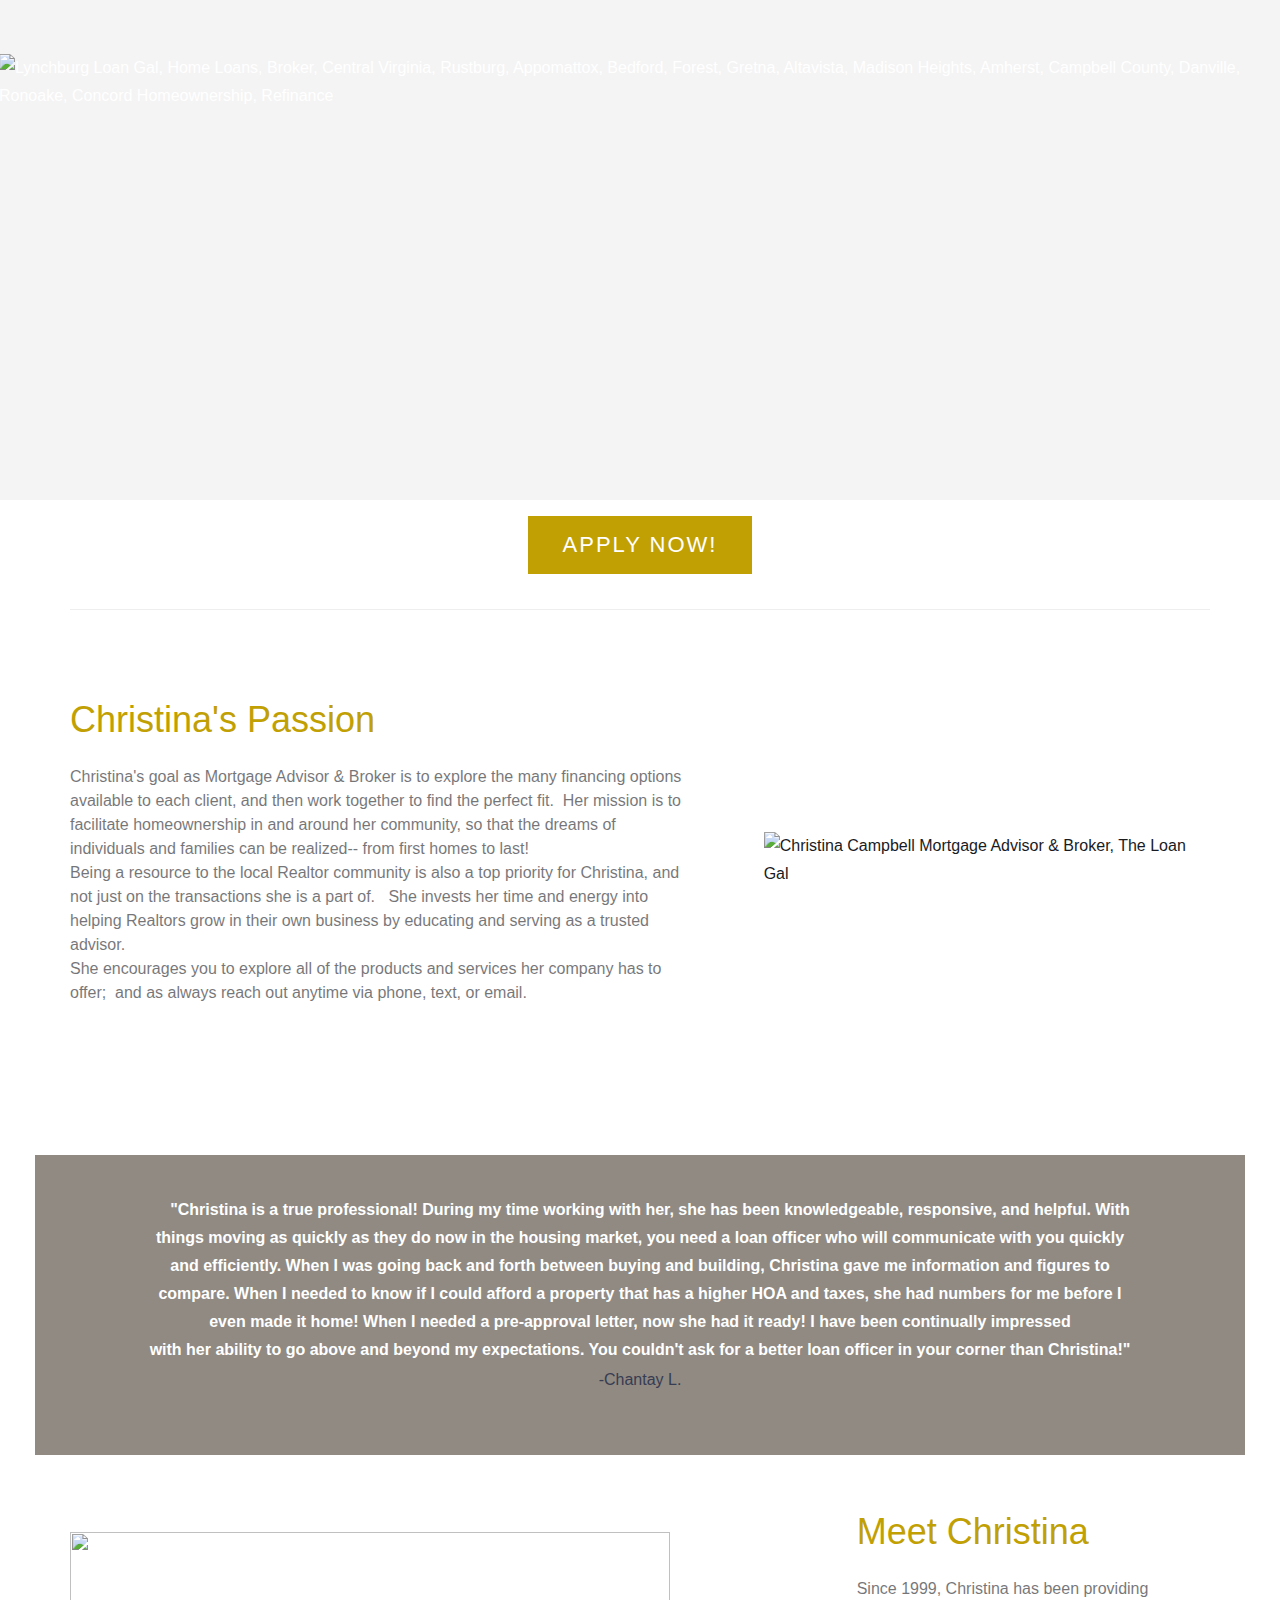
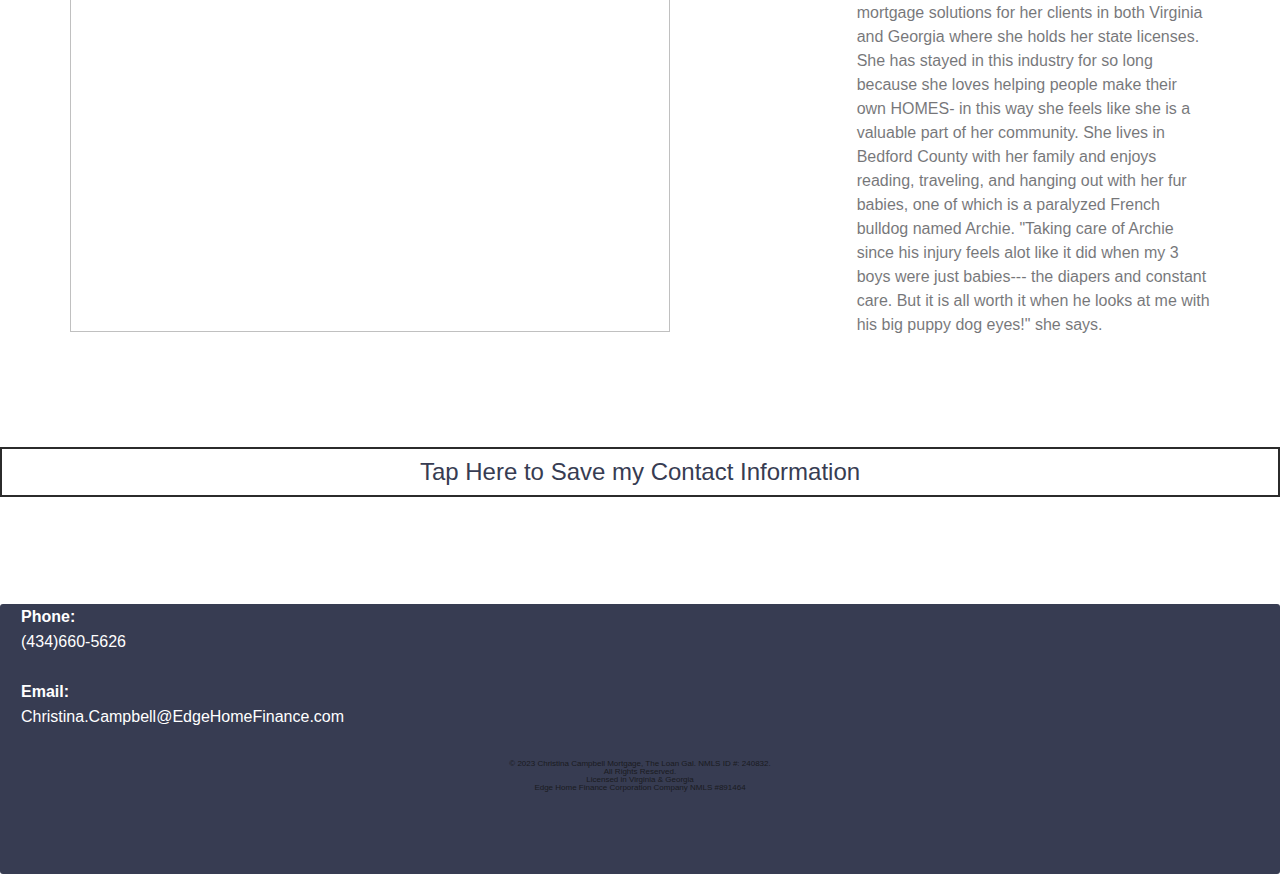
==== commit 0dddf4cc: "Add files via upload" ====
--- a/index.html
+++ b/index.html
@@ -3,11 +3,11 @@
 <html data-wf-page="64230f84d6586d873f4a3967" data-wf-site="64230f84d6586def984a3964">
 <head>
   <meta charset="utf-8">
-  <title>Christina Campbell, The Loan Gal- Senior Mortgage Loan Lender, Branch Sales Manager | Caliber Home Loans - Lynchburg, VA</title>
+  <title>Christina Campbell Mortgage, The Loan Gal- Mortgage Advisor & Broker | Edge Home Finance - Lynchburg, VA</title>
   <meta content="Christina Campbell has been serving the Central Virginia area for over 20 years as a Mortgage Loan Specialist! Contact Christina today to learn which home purchase or refinancing options are best for you!" name="description">
-  <meta content="Christina Campbell, The Loan Gal- Senior Mortgage Loan Lender, Branch Sales Manager | Caliber Home Loans - Lynchburg, VA" property="og:title">
-  <meta content="Christina Campbell has been serving the Central Virginia area for over 20 years as a Mortgage Loan Specialist! Contact Christina today to learn which home purchase or refinancing options are best for you!" property="og:description">
-  <meta content="Christina Campbell, The Loan Gal- Senior Mortgage Loan Lender, Branch Sales Manager | Caliber Home Loans - Lynchburg, VA" property="twitter:title">
+  <meta content="Christina Campbell Mortgage, The Loan Gal- Mortgage Advisor & Broker, Branch Sales Manager | Edge Home Finance - Lynchburg, VA" property="og:title">
+  <meta content="Christina Campbell has been serving the Central Virginia area for over 20 years as a Mortgage Loan Specialist and is now operating as a Mortgage Advisor & Broker! Contact Christina today to learn which home purchase or refinancing options are best for you!" property="og:description">
+  <meta content="Christina Campbell Mortgage, The Loan Gal- Mortgage Advisor & Broker | Edge Home Finance - Lynchburg, VA" property="twitter:title">
   <meta content="Christina Campbell has been serving the Central Virginia area for over 20 years as a Mortgage Loan Specialist! Contact Christina today to learn which home purchase or refinancing options are best for you!" property="twitter:description">
   <meta property="og:type" content="website">
   <meta content="summary_large_image" name="twitter:card">
@@ -24,19 +24,19 @@
   <script type="text/javascript">!function(o,c){var n=c.documentElement,t=" w-mod-";n.className+=t+"js",("ontouchstart"in o||o.DocumentTouch&&c instanceof DocumentTouch)&&(n.className+=t+"touch")}(window,document);</script>
 <!-- Favicon
   –––––––––––––––––––––––––––––––––––––––––––––––––– -->
-  <link rel="icon" type="image/jpg" href="/images/120x120.jpg">
-	<link rel="apple-touch-icon" href="/images/120x120.jpg">
+  <link rel="icon" type="image/png" href="/images/120 x120.jpg">
+	<link rel="apple-touch-icon" href="/images/120 x120.jpg">
 <link rel="apple-touch-icon" sizes="152x152" href="/images/152x152.jpg">
 <link rel="apple-touch-icon" sizes="180x180" href="/images/180x180.jpg">
-<link rel="apple-touch-icon" sizes="167x167" href="/images/167x167.jpg">
+<link rel="apple-touch-icon" sizes="167x167" href="images/167x167.jpg">
 </head>
 <body>
   <div class="section cc-store-home-wrap">
-    <div class="intro-header"><img src="images/CC-Main-Logo-Script-Transparent.png" loading="lazy" sizes="(max-width: 479px) 100vw, 319.29168701171875px" srcset="images/CC-Main-Logo-Script-Transparent-p-500.png 500w, images/CC-Main-Logo-Script-Transparent-p-800.png 800w, images/CC-Main-Logo-Script-Transparent-p-1080.png 1080w, images/CC-Main-Logo-Script-Transparent.png 1626w" alt="Lynchburg Loan Gal, Home Loans, Central Virginia, Rustburg, Appomattox, Bedford, Forest, Gretna, Altavista, Madison Heights, Amherst, Campbell County, Danville, Ronoake, Concord Homeownership, Refinance" class="image"></div>
+    <div class="intro-header"><img src="images/CC Main Logo Print all blue.png" loading="lazy" sizes="(max-width: 479px) 100vw, 319.29168701171875px" srcset="images/CC Main Logo Print all blue.png 500w, images/CC Main Logo Print all blue-800.png 800w, images/CC Main Logo Print all blue-1080.png 1080w, images/CC Main Logo Print all blue-1626.png 1626w" alt="Lynchburg Loan Gal, Home Loans, Broker, Central Virginia, Rustburg, Appomattox, Bedford, Forest, Gretna, Altavista, Madison Heights, Amherst, Campbell County, Danville, Ronoake, Concord Homeownership, Refinance" class="image"></div>
     <div class="section-2 wf-section">
 		<a href="tel:4346605626"><img src="images/pHONE.png" loading="lazy" alt="" class="image-2"></a>
-      <a href="https://myapp.newrez.com/?loanofficerid=35346&_gl=1*10g2vcy*_ga*MTU0NjU4MTk0Mi4xNzA2ODMzMDQz*_ga_HK2R1DC19Y*MTcwNjgzMzA0Mi4xLjAuMTcwNjgzMzA0Mi42MC4wLjA." class="button cc-jumbo-button cc-jumbo-white w-inline-block"> <div class="text-block">APPLY NOW!</div> </a>
-		<a href="mailto:Christina.Campbell@CaliberHomeLoans.com"><img src="images/EMAIL.png" loading="lazy" alt="" class="image-3"></a>
+      <a href="https://app.mloflo.com/sl/:websiteLLG" class="button cc-jumbo-button cc-jumbo-white w-inline-block"> <div class="text-block">APPLY NOW!</div> </a>
+		<a href="mailto:Christina.Campbell@EdgeHomeFinance.com"><img src="images/EMAIL.png" loading="lazy" alt="" class="image-3"></a>
       <div class="intro-content cc-homepage">
         <div class="intro-text"></div>
       </div>
@@ -44,7 +44,7 @@
     <div class="container">
       <div class="divider"></div>
       <div class="section-3 wf-section">
-		  <a href="https://www.linkedin.com/in/christina-campbellatmovementmortgage"><img src="images/LINKEDIN_1LINKEDIN.png" loading="lazy" alt="" class="image-11"></a>
+		  <a href="https://www.linkedin.com/in/christina-campbellatmovementmortgage" <img src="images/LINKEDIN_1LINKEDIN.png" loading="lazy" alt="" class="image-11"></a>
 		  <a href="https://www.facebook.com/LynchburgLoanGal/"><img src="images/FACEBOOK_1FACEBOOK.png" loading="lazy" facebook="https://www.facebook.com/LynchburgLoanGal/" id="https-www.facebook.com-LynchburgLoanGal" alt="" class="image-6"></a>
 		  <a href="https://www.tiktok.com/@lynchburgloangal"><img src="images/TIKTOK_1TIKTOK.png" loading="lazy" alt="" class="image-7"></a>
 		  <a href="https://www.youtube.com/@lynchburgloangal"><img src="images/YOUTUBE_1YOUTUBE.png" loading="lazy" alt="" class="image-8"></a>
@@ -56,12 +56,11 @@
           <div id="w-node-_86e64837-0616-515b-4568-76c147234d34-3f4a3967" class="div-block">
             <div class="home-section-wrap">
               <h2 class="section-heading">Christina&#x27;s Passion</h2>
-              <p class="paragraph-light">Christina&#x27;s goal as mortgage lender is to explore the many financing options available to each client, and then work together to find the perfect fit.  Her mission as a lender is to facilitate homeownership in and around her community, so that the dreams of individuals and families can be realized-- from first homes to last!<br>Being a resource to the local Realtor community is also a top priority for Christina, and not just on the transactions she is a part of.   She invests her time and energy into helping Realtors grow in their own business by educating and serving as a trusted advisor.<br>She encourages you to explore all of the products and services her company has to offer;  and as always reach out anytime via phone, text, or email.</p>
+              <p class="paragraph-light">Christina&#x27;s goal as Mortgage Advisor & Broker is to explore the many financing options available to each client, and then work together to find the perfect fit.  Her mission is to facilitate homeownership in and around her community, so that the dreams of individuals and families can be realized-- from first homes to last!<br>Being a resource to the local Realtor community is also a top priority for Christina, and not just on the transactions she is a part of.   She invests her time and energy into helping Realtors grow in their own business by educating and serving as a trusted advisor.<br>She encourages you to explore all of the products and services her company has to offer;  and as always reach out anytime via phone, text, or email.</p>
             </div>
-            <a href="https://www.newrez.com/types-of-mortgages/" class="button w-inline-block">
-              <div class="text-block-2">READ ABOUT LOAN OPTIONS</div>
+           
             </a>
-          </div><img src="images/image001-1.png" id="w-node-_86e64837-0616-515b-4568-76c147234d3f-3f4a3967" sizes="(max-width: 479px) 100vw, (max-width: 767px) 83vw, (max-width: 991px) 65vw, 450px" srcset="images/image001-1-p-500.png 500w, images/image001-1.png 530w" alt="Christina Campbell Loan Officer, The Loan Gal" class="image-4">
+          </div><img src="images/image001-1.png" id="w-node-_86e64837-0616-515b-4568-76c147234d3f-3f4a3967" sizes="(max-width: 479px) 100vw, (max-width: 767px) 83vw, (max-width: 991px) 65vw, 450px" srcset="images/image001-1-p-500.png 500w, images/image001-1.png 530w" alt="Christina Campbell Mortgage Advisor & Broker, The Loan Gal" class="image-4">
         </div>
       </div>
       <div class="section-4 wf-section">
@@ -96,14 +95,7 @@
       </div>
     </div>
   </div>
-  <div class="section">
-    <div class="container">
-      <div class="blog-heading">
-        <h2 class="work-heading">Learn More About...</h2> <a href="http://www.lynchburgloangal.com"></a>
-        <div class="w-layout-grid grid">
-          <a href="https://www.newrez.com/refinance/" target="_blank" class="button-2 w-button">Refinancing</a>
-          <a href="https://www.newrez.com/buy-a-home/" target="_blank" class="button-3 w-button">Buy a Home</a>
-          <a href="https://www.newrez.com/mortgage-rates/" target="_blank" class="button-4 w-button">Rates</a>
+
         </div>
       </div>
     </div>
@@ -111,16 +103,16 @@
      <a href="Christina Campbell.vcf" class="button-7 w-button">Tap Here to Save my Contact Information</a>
     </div>
   </div>
-<div class="section-5 wf-section">
+  <div class="section-5 wf-section">
     <p class="paragraph-5"><strong>Phone:<br></strong>
-      <a href="tel:4346605626" class="link">(434)660-5626</a>‍<br><strong>Email:<br></strong>
-      <a href="mailto:Christina.Campbell@CaliberHomeLoans.com" class="link">Christina.Campbell@CaliberHomeLoans.com</a>
-      <a href="https://www.google.com/maps/place/111+Tradewynd+Dr,+Lynchburg,+VA+24502/@37.3569368,-79.2423309,17z/data=!3m1!4b1!4m6!3m5!1s0x89b2d0542e063645:0x4fb02a4921078abe!8m2!3d37.3569326!4d-79.2401422!16s%2Fg%2F11csm678sd" target="_blank" class="link"><br>111Tradewynd Drive<br>Lynchburg, Va 24502</a>
+      <a href="tel:4346605626" class="link">(434)660-5626<br></a>‍<br><strong>Email:<br></strong>
+      <a href="mailto:Christina.Campbell@EdgeHomeFinance.com" class="link">Christina.Campbell@EdgeHomeFinance.com</a>
     </p><img src="images/CC-Initals-Stamp-Gold-Transparent.png" loading="lazy" sizes="(max-width: 479px) 47vw, (max-width: 767px) 10vw, (max-width: 991px) 8vw, 78.40625px" srcset="images/CC-Initals-Stamp-Gold-Transparent-p-500.png 500w, images/CC-Initals-Stamp-Gold-Transparent-p-800.png 800w, images/CC-Initals-Stamp-Gold-Transparent-p-1080.png 1080w, images/CC-Initals-Stamp-Gold-Transparent.png 1511w" alt="" class="image-5"><img src="images/Equal-Housing-Opportunity-Gold-Transparent.png" loading="lazy" width="30" sizes="(max-width: 479px) 20px, (max-width: 767px) 4vw, 30px" srcset="images/Equal-Housing-Opportunity-Gold-Transparent-p-500.png 500w, images/Equal-Housing-Opportunity-Gold-Transparent-p-800.png 800w, images/Equal-Housing-Opportunity-Gold-Transparent-p-1080.png 1080w, images/Equal-Housing-Opportunity-Gold-Transparent.png 1740w" alt="" class="image-13">
-    <p class="paragraph-4">© 2023 Christina Campbell, The Loan Gal. NMLS ID #: 240832. <br>All Rights Reserved. <br>Licensed in Virginia &amp; Georgia<br>Caliber Home Loans, INC NMLS #15622</p>
+    <p class="paragraph-4">© 2023 Christina Campbell Mortgage, The Loan Gal. NMLS ID #: 240832. <br>All Rights Reserved. <br>Licensed in Virginia &amp; Georgia<br>Edge Home Finance Corporation Company NMLS #891464</p>
+    <a href="#" class="w-inline-block"></a>
   </div>
   <script src="https://d3e54v103j8qbb.cloudfront.net/js/jquery-3.5.1.min.dc5e7f18c8.js?site=64230f84d6586def984a3964" type="text/javascript" integrity="sha256-9/aliU8dGd2tb6OSsuzixeV4y/faTqgFtohetphbbj0=" crossorigin="anonymous"></script>
   <script src="js/webflow.js" type="text/javascript"></script>
   <!-- [if lte IE 9]><script src="https://cdnjs.cloudflare.com/ajax/libs/placeholders/3.0.2/placeholders.min.js"></script><![endif] -->
 </body>
-</html>
+</html>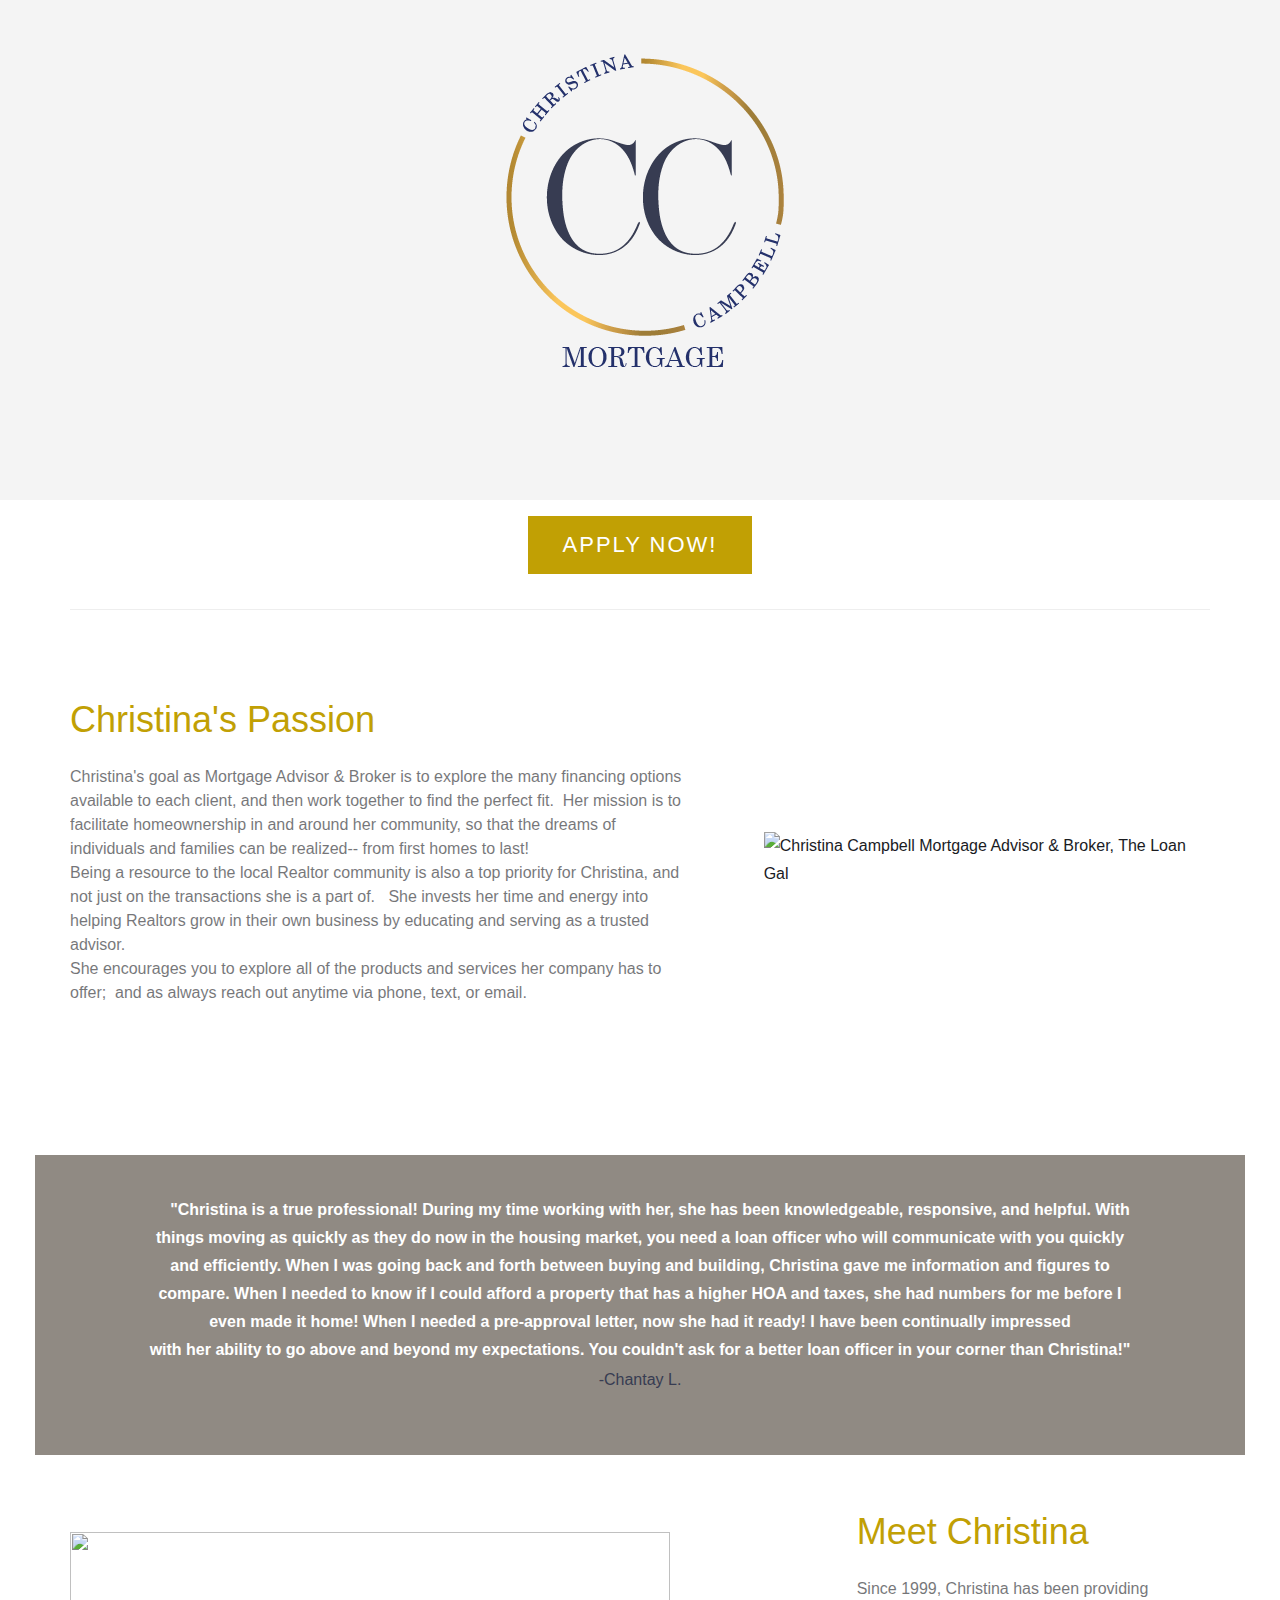
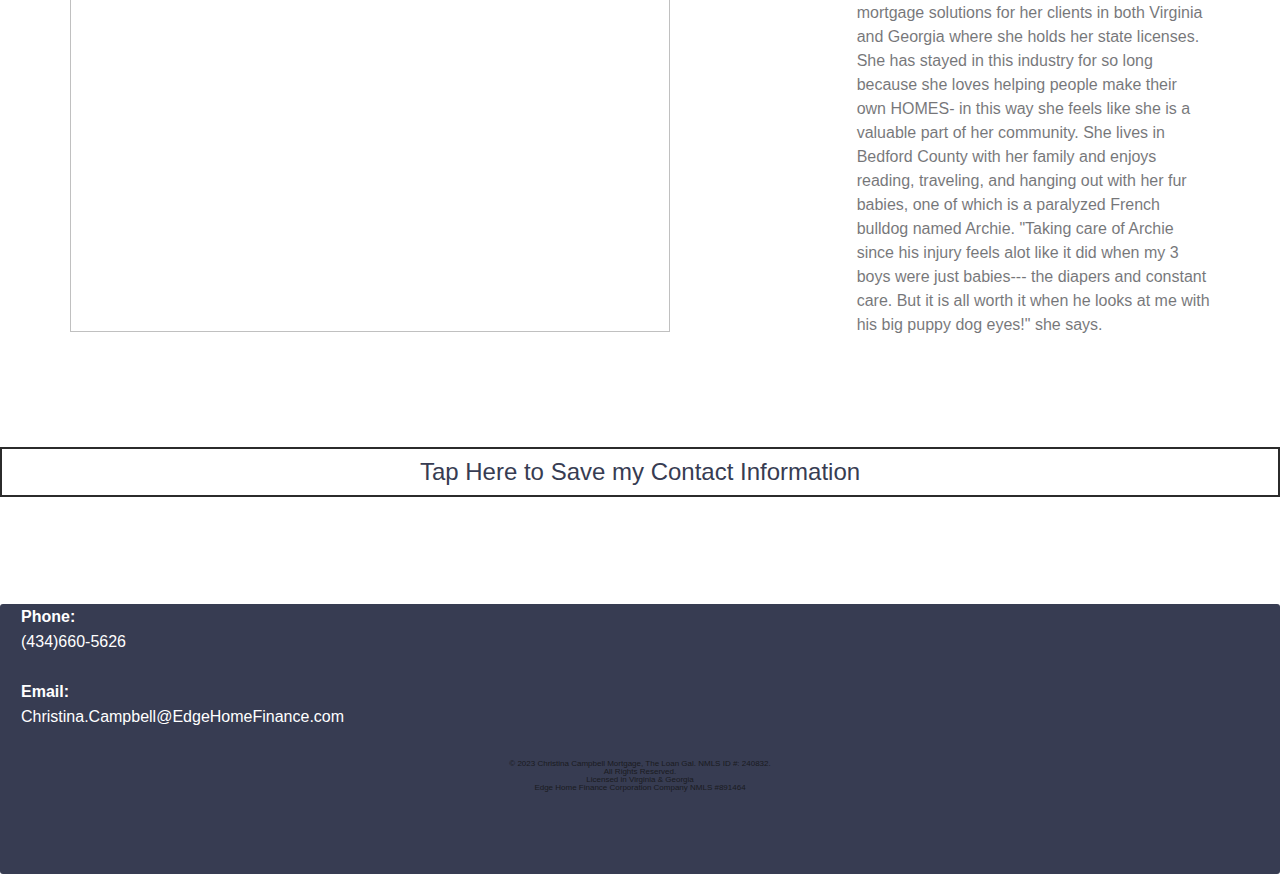
==== commit 0a82946e: "Add files via upload" ====
--- a/index.html
+++ b/index.html
@@ -107,7 +107,7 @@
     <p class="paragraph-5"><strong>Phone:<br></strong>
       <a href="tel:4346605626" class="link">(434)660-5626<br></a>‍<br><strong>Email:<br></strong>
       <a href="mailto:Christina.Campbell@EdgeHomeFinance.com" class="link">Christina.Campbell@EdgeHomeFinance.com</a>
-    </p><img src="images/CC-Initals-Stamp-Gold-Transparent.png" loading="lazy" sizes="(max-width: 479px) 47vw, (max-width: 767px) 10vw, (max-width: 991px) 8vw, 78.40625px" srcset="images/CC-Initals-Stamp-Gold-Transparent-p-500.png 500w, images/CC-Initals-Stamp-Gold-Transparent-p-800.png 800w, images/CC-Initals-Stamp-Gold-Transparent-p-1080.png 1080w, images/CC-Initals-Stamp-Gold-Transparent.png 1511w" alt="" class="image-5"><img src="images/Equal-Housing-Opportunity-Gold-Transparent.png" loading="lazy" width="30" sizes="(max-width: 479px) 20px, (max-width: 767px) 4vw, 30px" srcset="images/Equal-Housing-Opportunity-Gold-Transparent-p-500.png 500w, images/Equal-Housing-Opportunity-Gold-Transparent-p-800.png 800w, images/Equal-Housing-Opportunity-Gold-Transparent-p-1080.png 1080w, images/Equal-Housing-Opportunity-Gold-Transparent.png 1740w" alt="" class="image-13">
+    </p><img src="images/Edge-home-main-logo with gold in white.png" loading="lazy" sizes="(max-width: 200px) 47vw, (max-width: 767px) 10vw, (max-width: 400px) 8vw, 78.40625px" srcset="images/Edge-home-main-logo with gold in white 500.png 500w, images/images/Edge-home-main-logo with gold in white 800.png 800w, images/images/Edge-home-main-logo with gold in white 1080.png 1080w, images/images/Edge-home-main-logo with gold in white 1511.png 1511w" alt="" class="image-5"><img src="images/Equal-Housing-Opportunity-Gold-Transparent.png" loading="lazy" width="30" sizes="(max-width: 479px) 20px, (max-width: 767px) 4vw, 30px" srcset="images/Equal-Housing-Opportunity-Gold-Transparent-p-500.png 500w, images/Equal-Housing-Opportunity-Gold-Transparent-p-800.png 800w, images/Equal-Housing-Opportunity-Gold-Transparent-p-1080.png 1080w, images/Equal-Housing-Opportunity-Gold-Transparent.png 1740w" alt="" class="image-13">
     <p class="paragraph-4">© 2023 Christina Campbell Mortgage, The Loan Gal. NMLS ID #: 240832. <br>All Rights Reserved. <br>Licensed in Virginia &amp; Georgia<br>Edge Home Finance Corporation Company NMLS #891464</p>
     <a href="#" class="w-inline-block"></a>
   </div>
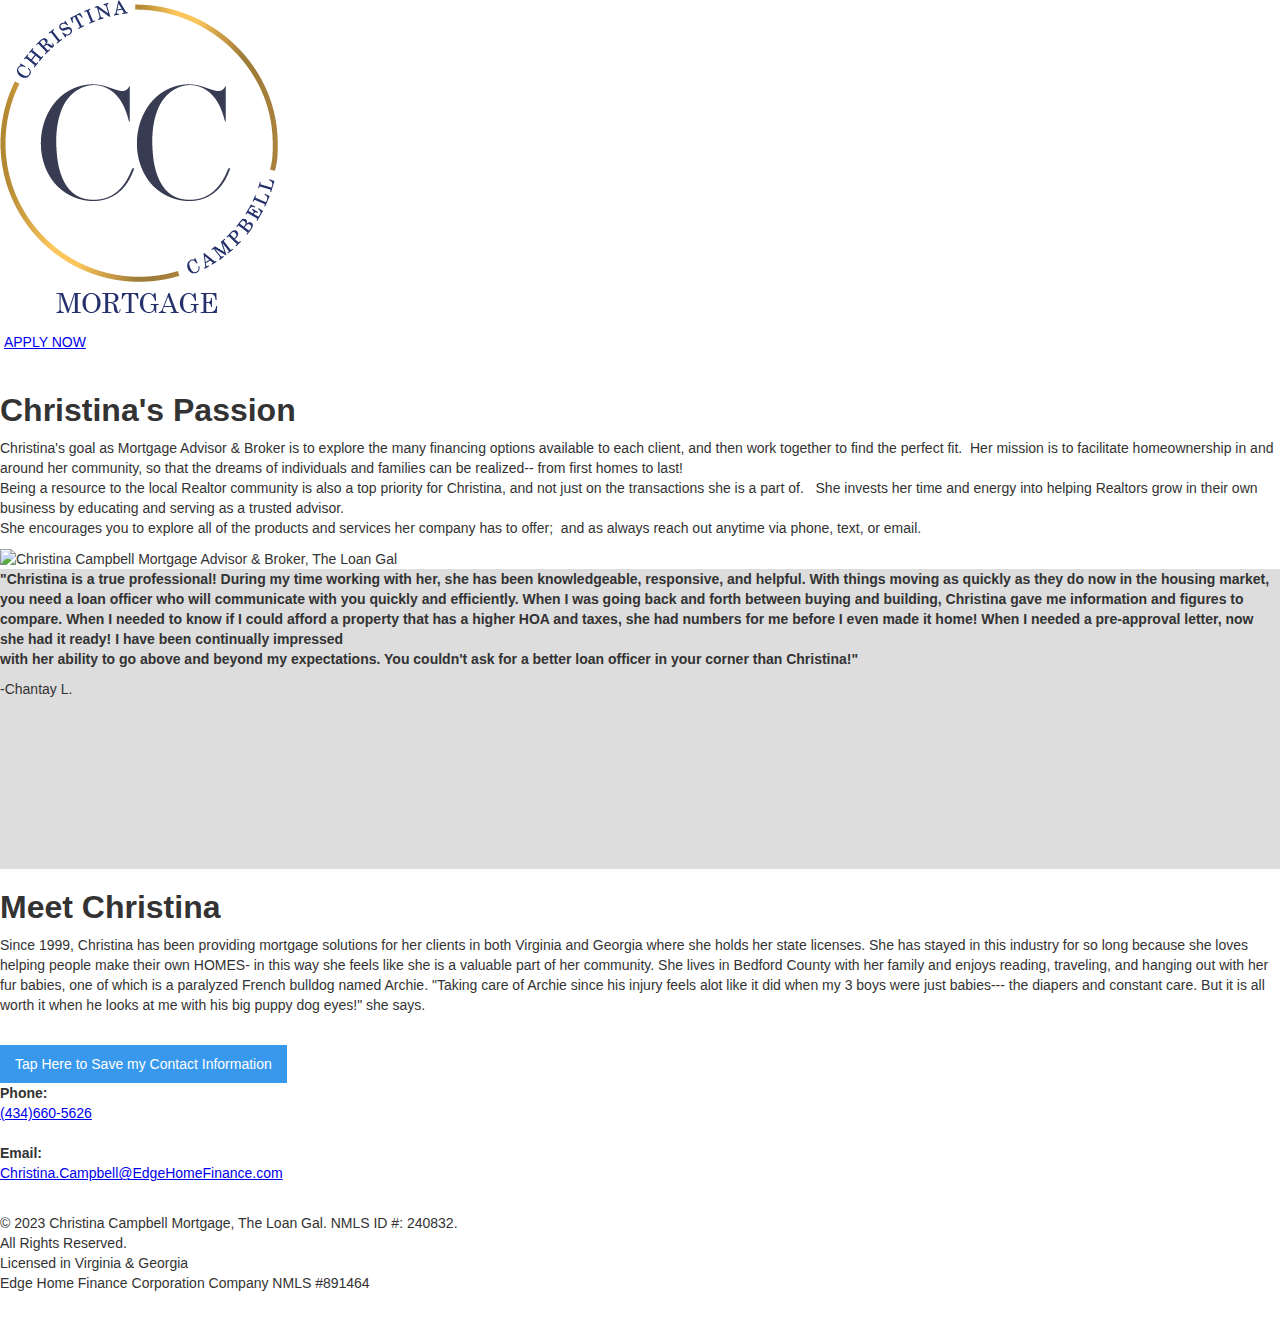
==== commit dd0f1fbc: "Update index.html" ====
--- a/index.html
+++ b/index.html
@@ -35,7 +35,7 @@
     <div class="intro-header"><img src="images/CC Main Logo Print all blue.png" loading="lazy" sizes="(max-width: 479px) 100vw, 319.29168701171875px" srcset="images/CC Main Logo Print all blue.png 500w, images/CC Main Logo Print all blue-800.png 800w, images/CC Main Logo Print all blue-1080.png 1080w, images/CC Main Logo Print all blue-1626.png 1626w" alt="Lynchburg Loan Gal, Home Loans, Broker, Central Virginia, Rustburg, Appomattox, Bedford, Forest, Gretna, Altavista, Madison Heights, Amherst, Campbell County, Danville, Ronoake, Concord Homeownership, Refinance" class="image"></div>
     <div class="section-2 wf-section">
 		<a href="tel:4346605626"><img src="images/pHONE.png" loading="lazy" alt="" class="image-2"></a>
-      <a href="https://app.mloflo.com/sl/:websiteLLG" class="button cc-jumbo-button cc-jumbo-white w-inline-block"> <div class="text-block">APPLY NOW!</div> </a>
+      <a href="https://edge.my1003app.com/240832/register" class="button cc-jumbo-button cc-jumbo-white w-inline-block"> <div class="text-block">APPLY NOW</div> </a>
 		<a href="mailto:Christina.Campbell@EdgeHomeFinance.com"><img src="images/EMAIL.png" loading="lazy" alt="" class="image-3"></a>
       <div class="intro-content cc-homepage">
         <div class="intro-text"></div>
@@ -45,11 +45,11 @@
       <div class="divider"></div>
       <div class="section-3 wf-section">
 		  <a href="https://www.linkedin.com/in/christina-campbellatmovementmortgage" <img src="images/LINKEDIN_1LINKEDIN.png" loading="lazy" alt="" class="image-11"></a>
-		  <a href="https://www.facebook.com/LynchburgLoanGal/"><img src="images/FACEBOOK_1FACEBOOK.png" loading="lazy" facebook="https://www.facebook.com/LynchburgLoanGal/" id="https-www.facebook.com-LynchburgLoanGal" alt="" class="image-6"></a>
-		  <a href="https://www.tiktok.com/@lynchburgloangal"><img src="images/TIKTOK_1TIKTOK.png" loading="lazy" alt="" class="image-7"></a>
-		  <a href="https://www.youtube.com/@lynchburgloangal"><img src="images/YOUTUBE_1YOUTUBE.png" loading="lazy" alt="" class="image-8"></a>
-		  <a href="https://www.instagram.com/lynchburgloangal/"><img src="images/INSTAGRAM_1INSTAGRAM.png" loading="lazy" alt="" class="image-9"></a>
-		 <a href="https://twitter.com/lburgloangal"> <img src="images/TWITTER_1TWITTER.png" loading="lazy" alt="" class="image-10"></a>
+		  <a href="https://www.facebook.com/ChristinaCampbellMortgage"><img src="images/FACEBOOK_1FACEBOOK.png" loading="lazy" facebook="https://www.facebook.com/LynchburgLoanGal/" id="https-www.facebook.com-LynchburgLoanGal" alt="" class="image-6"></a>
+		  <a href="https://www.tiktok.com/@christinacampbellmtg"><img src="images/TIKTOK_1TIKTOK.png" loading="lazy" alt="" class="image-7"></a>
+		  <a href="https://www.youtube.com/@christinacampbellmortgage"><img src="images/YOUTUBE_1YOUTUBE.png" loading="lazy" alt="" class="image-8"></a>
+		  <a href="https://www.instagram.com/christinacampbellmortgage/#"><img src="images/INSTAGRAM_1INSTAGRAM.png" loading="lazy" alt="" class="image-9"></a>
+		 <a href="https://x.com/ChristinaCMtg"> <img src="images/TWITTER_1TWITTER.png" loading="lazy" alt="" class="image-10"></a>
 		</div>
       <div class="home-content-wrap">
         <div class="w-layout-grid about-grid">
@@ -115,4 +115,4 @@
   <script src="js/webflow.js" type="text/javascript"></script>
   <!-- [if lte IE 9]><script src="https://cdnjs.cloudflare.com/ajax/libs/placeholders/3.0.2/placeholders.min.js"></script><![endif] -->
 </body>
-</html>+</html>
